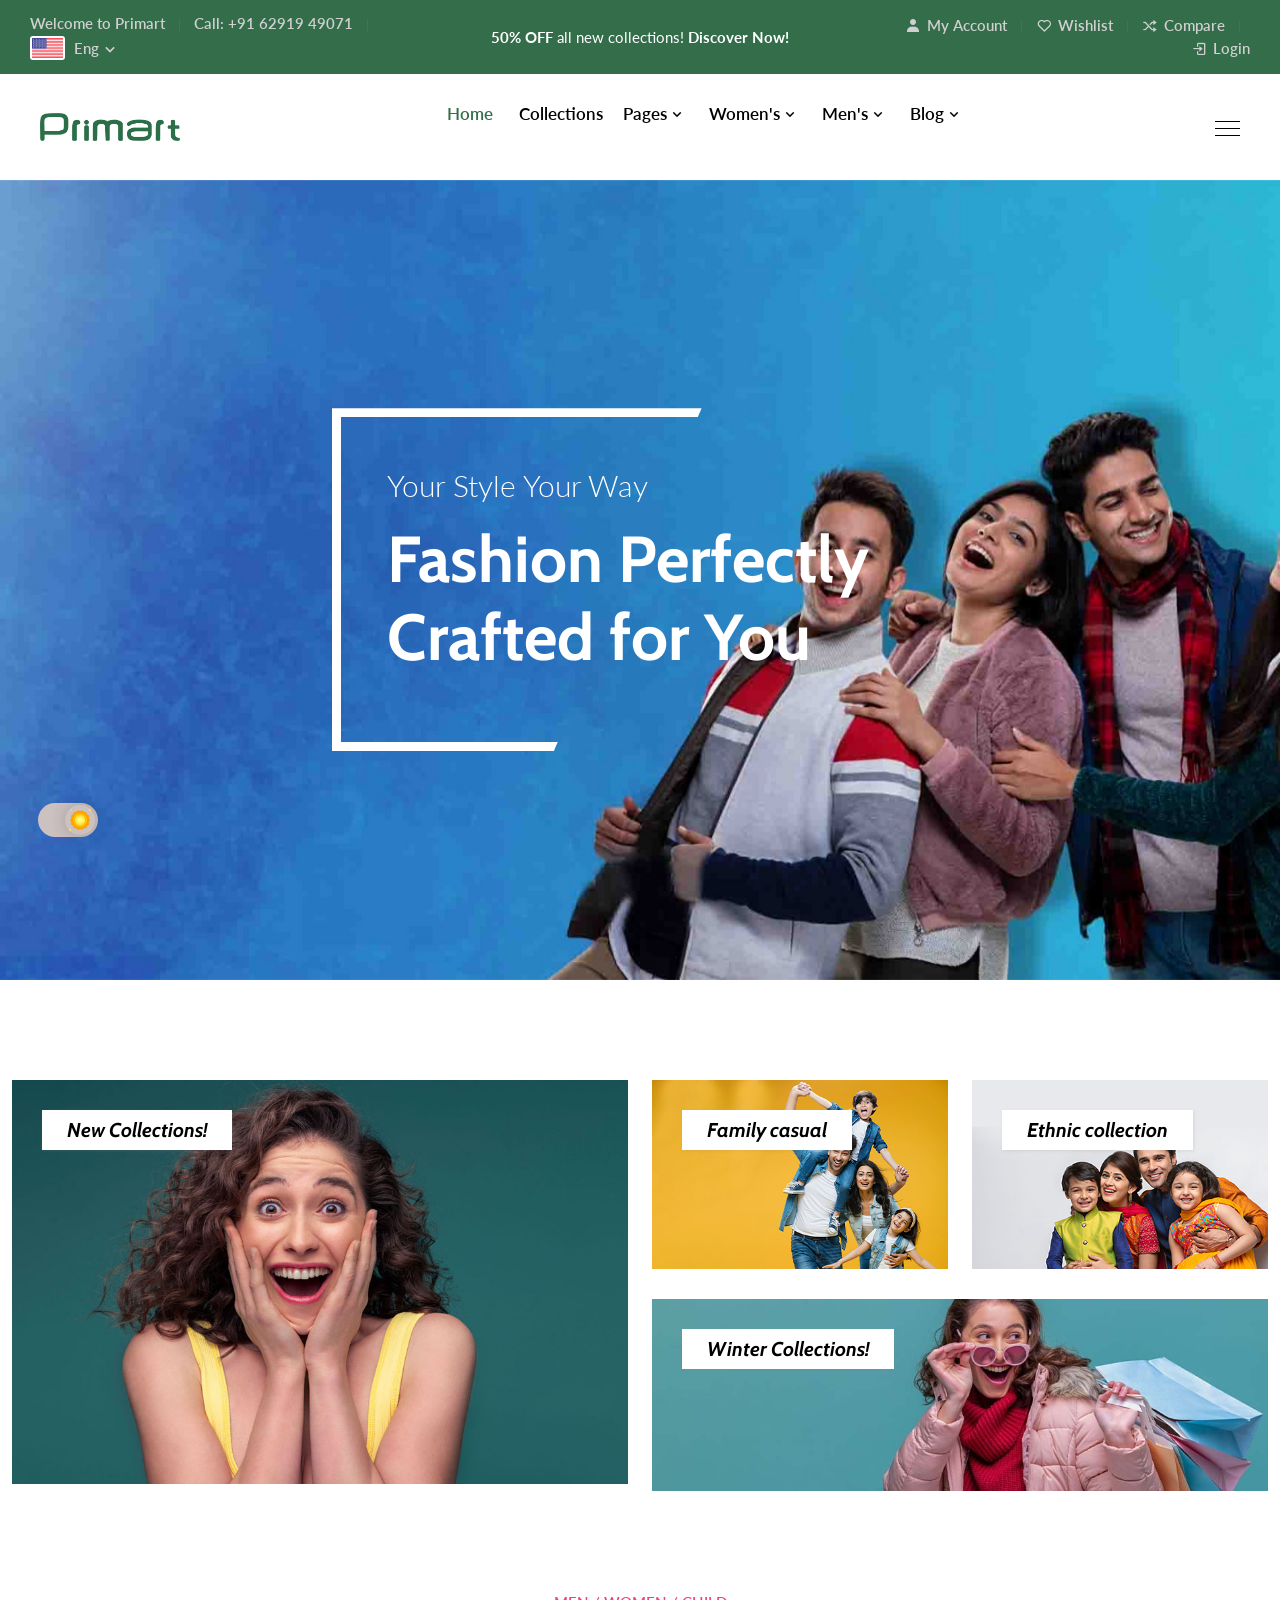
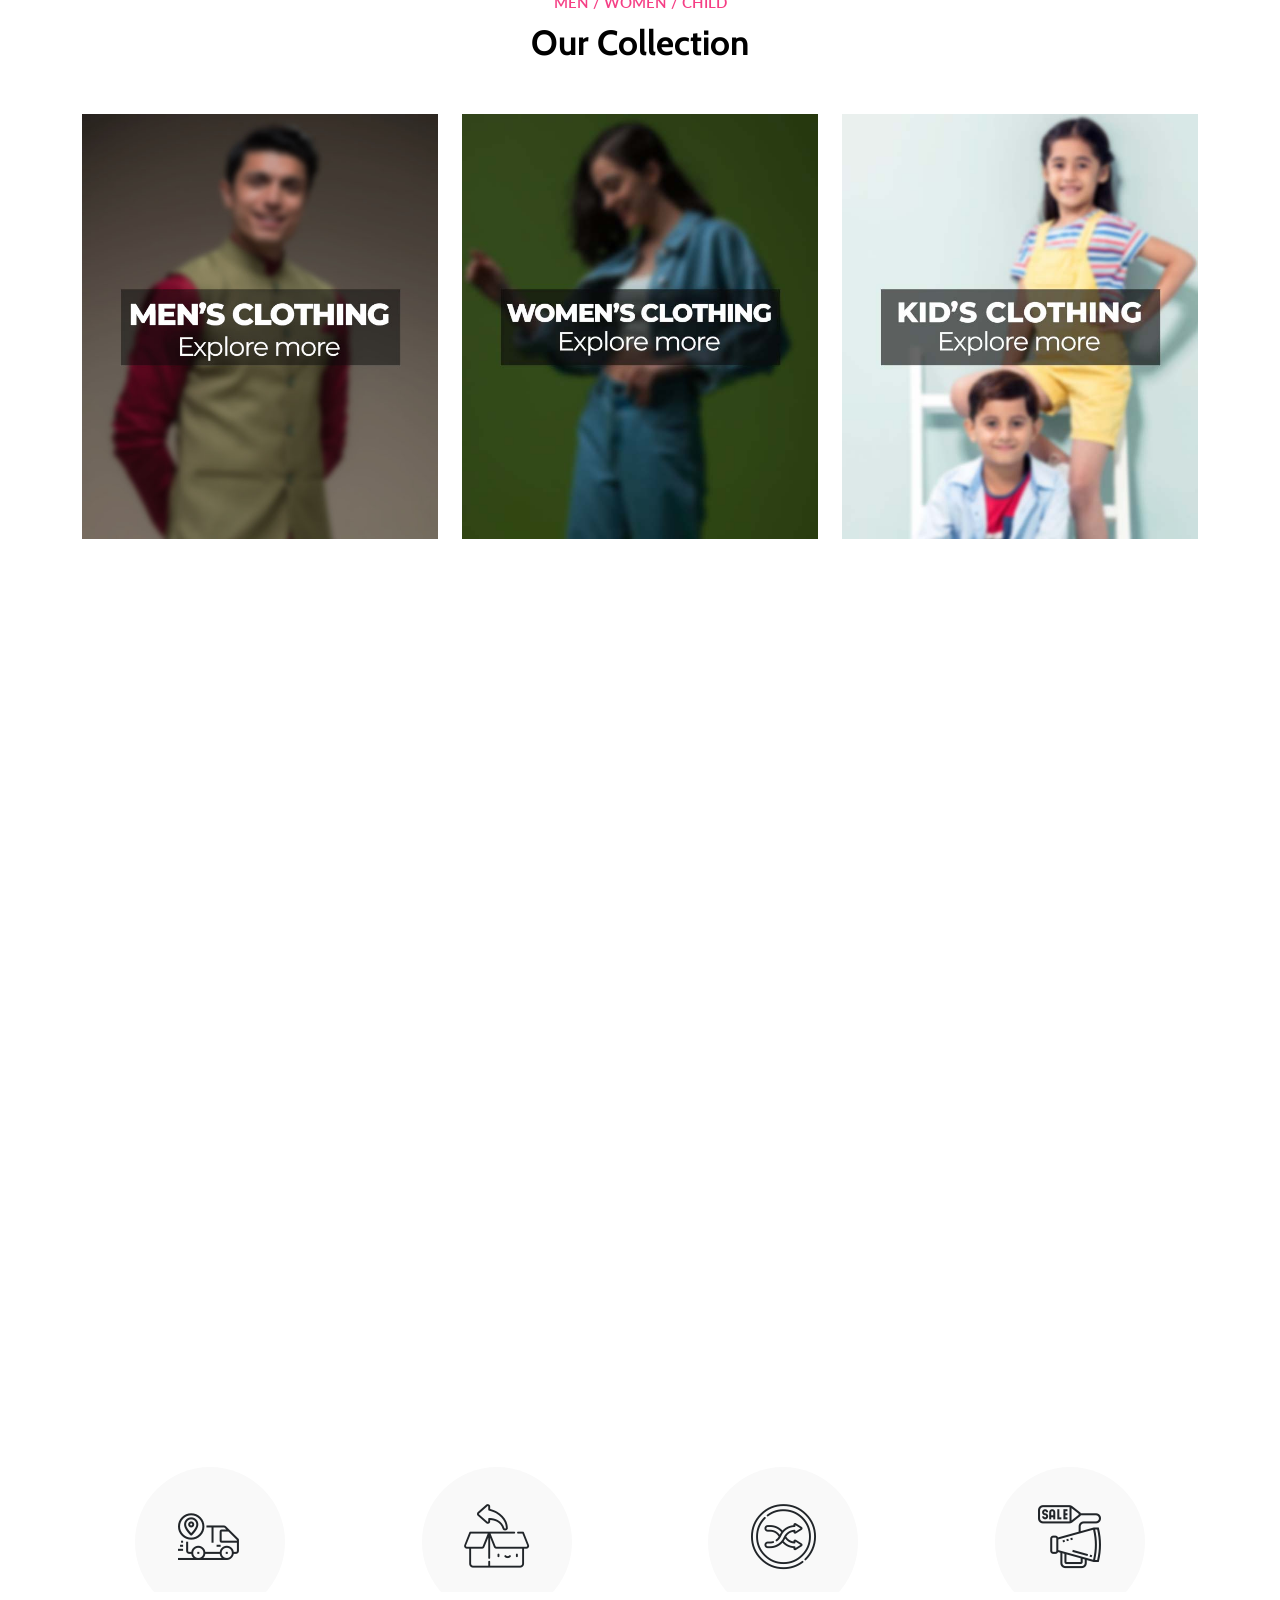
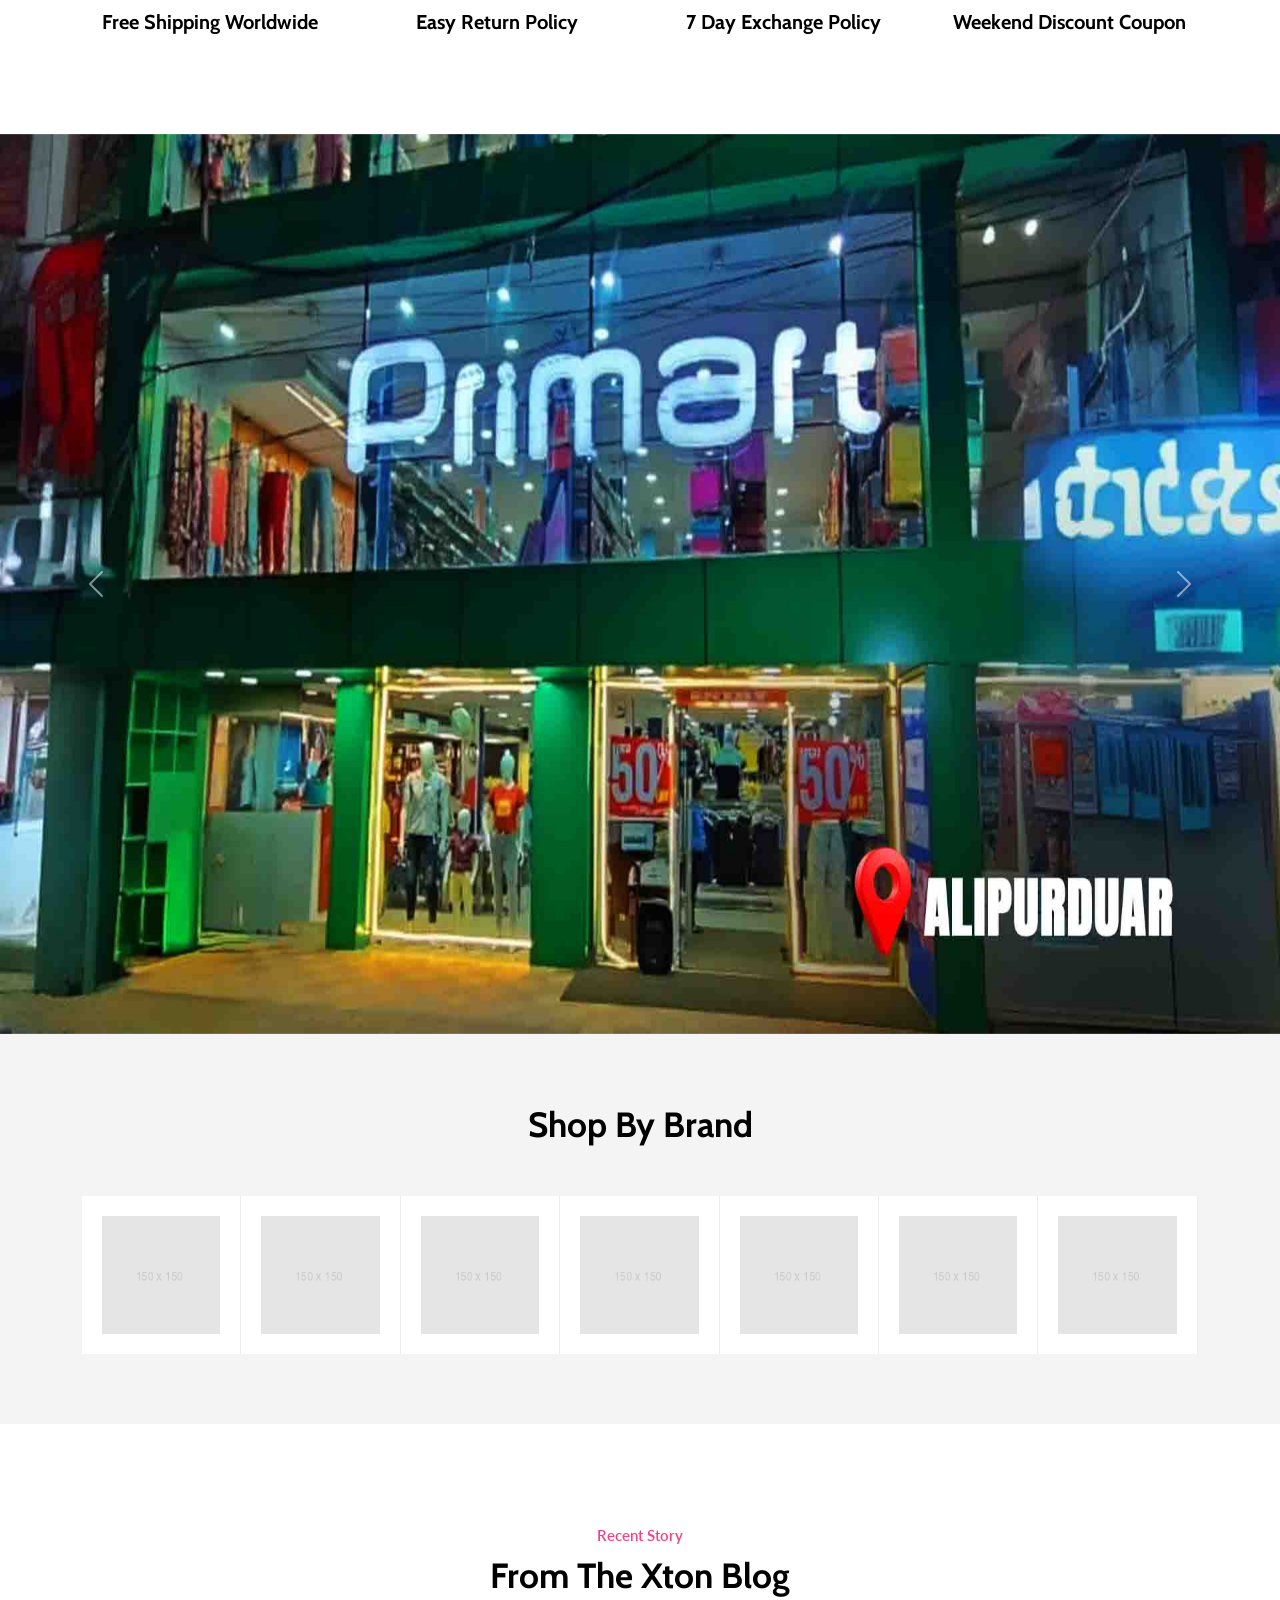
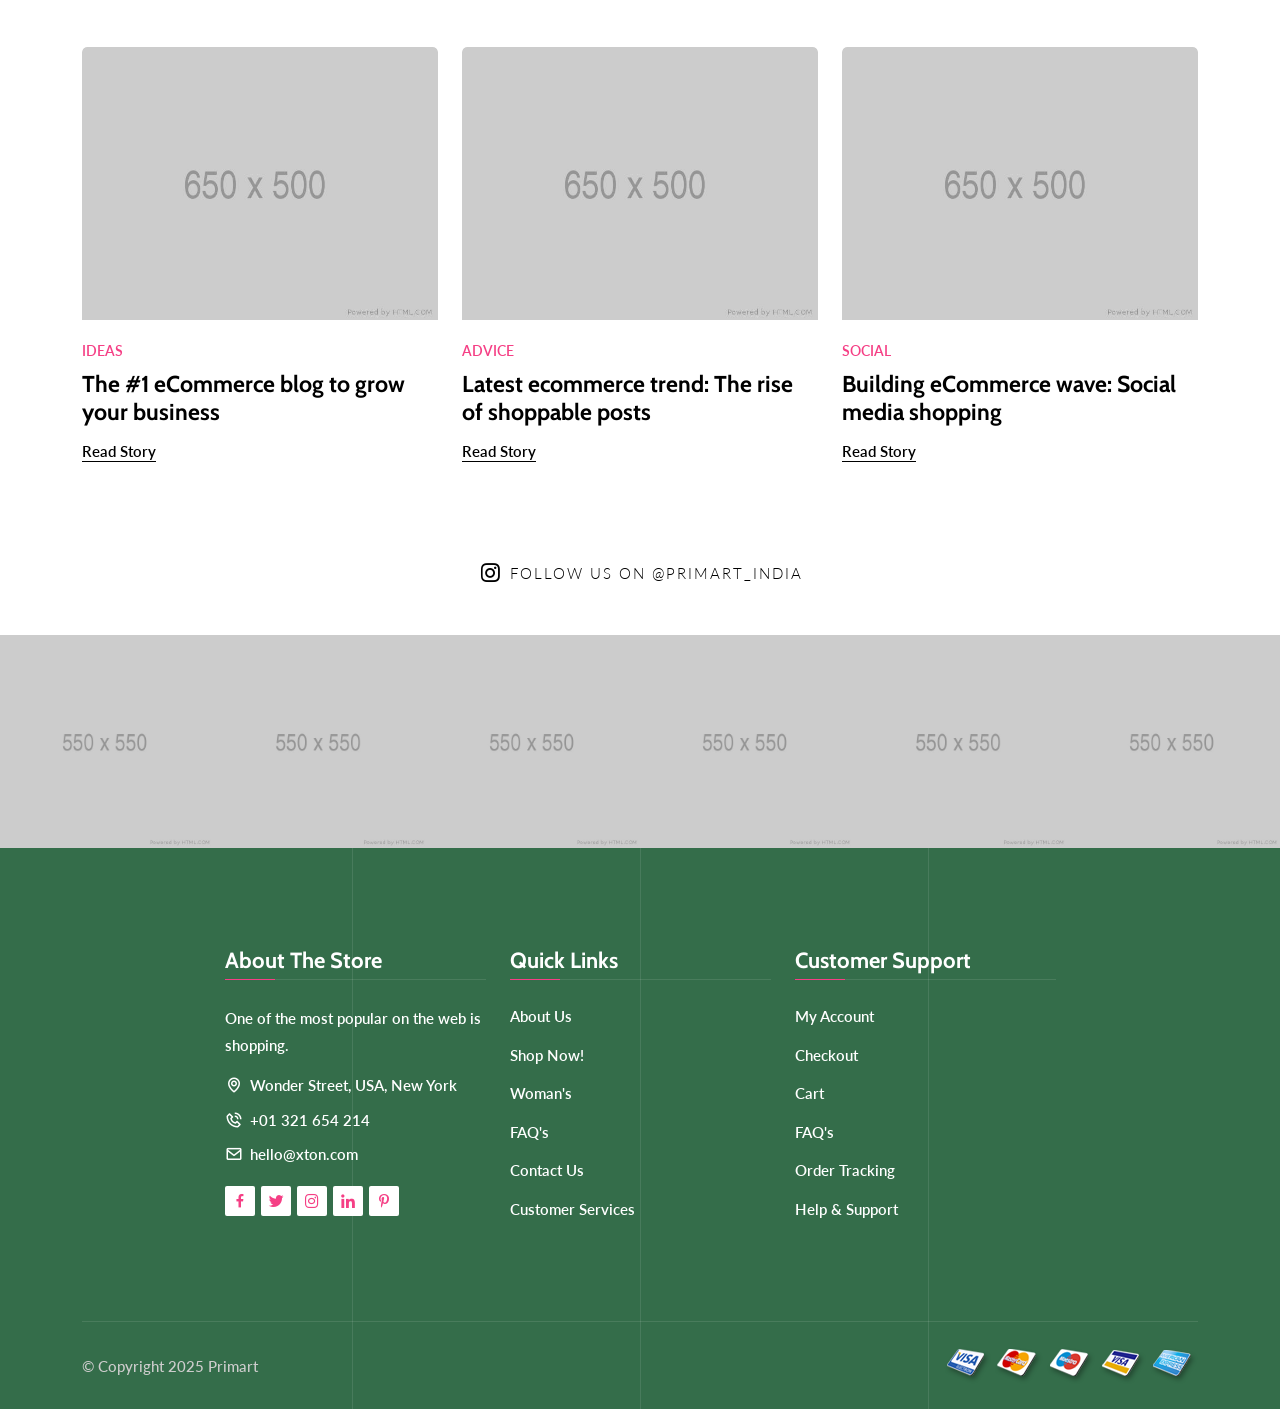
==== index.html @ 91c2f2cf "Rename index-2.html to index.html" ====
<!DOCTYPE html>
<html lang="zxx">
    <head>
        <!-- Required meta tags -->
        <meta charset="utf-8">
        <meta name="viewport" content="width=device-width, initial-scale=1, shrink-to-fit=no">

        <!-- Links of CSS files -->
        <link rel="stylesheet" href="/assets/css/bootstrap.min.css">
        <link rel="stylesheet" href="/assets/css/animate.min.css">
        <link rel="stylesheet" href="/assets/css/boxicons.min.css">
        <link rel="stylesheet" href="/assets/css/flaticon.css">
        <link rel="stylesheet" href="/assets/css/magnific-popup.min.css">
        <link rel="stylesheet" href="/assets/css/nice-select.min.css">
        <link rel="stylesheet" href="/assets/css/slick.min.css">
        <link rel="stylesheet" href="/assets/css/owl.carousel.min.css">
        <link rel="stylesheet" href="/assets/css/meanmenu.min.css">
        <link rel="stylesheet" href="/assets/css/rangeSlider.min.css">
        <link rel="stylesheet" href="/assets/css/style.css">
        <link rel="stylesheet" href="/assets/css/dark.css">
        <link rel="stylesheet" href="/assets/css/responsive.css">

        <title>Xton - eCommerce HTML Template</title>

        <link rel="icon" type="image/png" href="/assets/img/favicon.png">
    </head>
    <body>
        
        <!-- Start Top Header Area -->
        <div class="top-header">
            <div class="container-fluid">
                <div class="row align-items-center justify-content-center">
                    <div class="col-lg-4 col-md-12">
                        <ul class="header-contact-info">
                            <li>Welcome to Primart</li>
                            <li>Call: <a href="tel:++916291949071">+91 62919 49071</a></li>
                            <li>
                                <div class="dropdown language-switcher d-inline-block">
                                    <button class="dropdown-toggle" type="button" data-bs-toggle="dropdown" aria-haspopup="true" aria-expanded="false">
                                        <img src="/assets/img/us-flag.jpg" alt="image">
                                        <span>Eng <i class='bx bx-chevron-down'></i></span>
                                    </button>

                                    <div class="dropdown-menu">
                                        <a href="#" class="dropdown-item d-flex align-items-center">
                                            <img src="/assets/img/germany-flag.jpg" class="shadow-sm" alt="flag">
                                            <span>Ger</span>
                                        </a>
                                        <a href="#" class="dropdown-item d-flex align-items-center">
                                            <img src="/assets/img/france-flag.jpg" class="shadow-sm" alt="flag">
                                            <span>Fre</span>
                                        </a>
                                        <a href="#" class="dropdown-item d-flex align-items-center">
                                            <img src="/assets/img/spain-flag.jpg" class="shadow-sm" alt="flag">
                                            <span>Spa</span>
                                        </a>
                                        <a href="#" class="dropdown-item d-flex align-items-center">
                                            <img src="/assets/img/russia-flag.jpg" class="shadow-sm" alt="flag">
                                            <span>Rus</span>
                                        </a>
                                        <a href="#" class="dropdown-item d-flex align-items-center">
                                            <img src="/assets/img/italy-flag.jpg" class="shadow-sm" alt="flag">
                                            <span>Ita</span>
                                        </a>
                                    </div>
                                </div>
                            </li>
                        </ul>
                    </div>

                    <div class="col-lg-4 col-md-12">
                        <div class="top-header-discount-info">
                            <p><strong>50% OFF</strong> all new collections! <a href="#">Discover Now!</a></p>
                        </div>
                    </div>

                    <div class="col-lg-4 col-md-12">
                        <ul class="header-top-menu">
                            <li><a href="login.html"><i class='bx bxs-user'></i> My Account</a></li>
                            <li><a href="#" data-bs-toggle="modal" data-bs-target="#shoppingWishlistModal"><i class='bx bx-heart'></i> Wishlist</a></li>
                            <li><a href="compare.html"><i class='bx bx-shuffle'></i> Compare</a></li>
                            <li><a href="login.html"><i class='bx bx-log-in'></i> Login</a></li>
                        </ul>

                        <!-- <ul class="header-top-others-option">
                            <div class="option-item">
                                <div class="search-btn-box">
                                    <i class="search-btn bx bx-search-alt"></i>
                                </div>
                            </div>

                            <div class="option-item">
                                <div class="cart-btn">
                                    <a href="#" data-bs-toggle="modal" data-bs-target="#shoppingCartModal"><i class='bx bx-shopping-bag'></i><span>0</span></a>
                                </div>
                            </div>
                        </ul> -->
                    </div>
                </div>
            </div>
        </div>
        <!-- End Top Header Area -->

        <!-- Start Navbar Area -->
        <div class="navbar-area">
            <div class="xton-responsive-nav">
                <div class="container">
                    <div class="xton-responsive-menu">
                        <div class="logo">
                            <a href="index.html">
                                <img src="/assets/img/logo.png" class="main-logo" alt="logo">
                                <img src="/assets/img/logo.png" class="white-logo" alt="logo">
                            </a>
                        </div>
                    </div>
                </div>
            </div>

            <div class="xton-nav">
                <div class="container-fluid">
                    <nav class="navbar navbar-expand-md navbar-light">
                        <a class="navbar-brand" href="index.html">
                            <img src="assets/img/logo.png" class="main-logo" alt="logo">
                            <img src="assets/img/white-logo.png" class="white-logo" alt="logo">
                        </a>

                        <div class="collapse navbar-collapse mean-menu">
                            <ul class="navbar-nav">
                                <li class="nav-item"><a href="index-2.html" class="nav-link active">Home </a>
                                    
                                </li>

                                <li class="nav-item megamenu"><a href="collections.html" class="nav-link">Collections<i class='bx'></i></a>
                                    <!-- <ul class="dropdown-menu">
                                        <li class="nav-item">
                                            <div class="container">
                                                <div class="row justify-content-center">
                                                    <div class="col">
                                                        <h6 class="submenu-title">Shop Styles</h6>

                                                        <ul class="megamenu-submenu">
                                                            <li><a href="products-left-sidebar.html">Left Sidebar</a></li>

                                                            <li><a href="products-left-sidebar-with-categories.html">Left Sidebar With Categories</a></li>

                                                            <li><a href="products-right-sidebar.html">Right Sidebar</a></li>

                                                            <li><a href="products-right-sidebar-with-categories.html">Right Sidebar With Categories</a></li>

                                                            <li><a href="products-one-row.html">1 Products Per Row</a></li>

                                                            <li><a href="products-without-sidebar.html">Without Sidebar</a></li>

                                                            <li><a href="products-sidebar-fullwidth.html">With Sidebar Full Width</a></li>
                                                        </ul>
                                                    </div>

                                                    <div class="col">
                                                        <h6 class="submenu-title">Shop Styles 2</h6>

                                                        <ul class="megamenu-submenu">
                                                            <li><a href="products-left-sidebar-2.html">Left Sidebar</a></li>

                                                            <li><a href="products-left-sidebar-with-categories-2.html">Left Sidebar With Categories</a></li>

                                                            <li><a href="products-right-sidebar-2.html">Right Sidebar</a></li>

                                                            <li><a href="products-right-sidebar-with-categories-2.html">Right Sidebar With Categories</a></li>

                                                            <li><a href="products-one-row-2.html">1 Products Per Row</a></li>

                                                            <li><a href="products-without-sidebar-2.html">Without Sidebar</a></li>

                                                            <li><a href="products-sidebar-fullwidth-2.html">With Sidebar Full Width</a></li>
                                                        </ul>
                                                    </div>

                                                    <div class="col">
                                                        <h6 class="submenu-title">Shop Styles 3</h6>

                                                        <ul class="megamenu-submenu">
                                                            <li><a href="products-left-sidebar-3.html">Left Sidebar</a></li>

                                                            <li><a href="products-left-sidebar-with-categories-3.html">Left Sidebar With Categories</a></li>

                                                            <li><a href="products-right-sidebar-3.html">Right Sidebar</a></li>

                                                            <li><a href="products-right-sidebar-with-categories-3.html">Right Sidebar With Categories</a></li>

                                                            <li><a href="products-one-row-3.html">1 Products Per Row</a></li>

                                                            <li><a href="products-without-sidebar-3.html">Without Sidebar</a></li>

                                                            <li><a href="products-sidebar-fullwidth-3.html">With Sidebar Full Width</a></li>
                                                        </ul>
                                                    </div>

                                                    <div class="col">
                                                        <h6 class="submenu-title">Product Pages</h6>

                                                        <ul class="megamenu-submenu">
                                                            <li><a href="products-type-1.html">Default Style</a></li>

                                                            <li><a href="products-type-2.html">Thumbs List</a></li>

                                                            <li><a href="products-type-3.html">Grid Style</a></li>

                                                            <li><a href="products-type-4.html">Sticky Details</a></li>

                                                            <li><a href="products-type-5.html">Slider Image</a></li>

                                                            <li><a href="cart.html">Cart</a></li>

                                                            <li><a href="checkout.html">Checkout</a></li>
                                                        </ul>
                                                    </div>
                                                </div>

                                                <div class="brand-slides owl-carousel owl-theme">
                                                    <div class="brand-item">
                                                        <a href="#"><img src="assets/img/brand/img1.png" alt="image"></a>
                                                    </div>
                                
                                                    <div class="brand-item">
                                                        <a href="#"><img src="assets/img/brand/img2.png" alt="image"></a>
                                                    </div>
                                
                                                    <div class="brand-item">
                                                        <a href="#"><img src="assets/img/brand/img3.png" alt="image"></a>
                                                    </div>
                                
                                                    <div class="brand-item">
                                                        <a href="#"><img src="assets/img/brand/img4.png" alt="image"></a>
                                                    </div>
                                
                                                    <div class="brand-item">
                                                        <a href="#"><img src="assets/img/brand/img5.png" alt="image"></a>
                                                    </div>
                                
                                                    <div class="brand-item">
                                                        <a href="#"><img src="assets/img/brand/img6.png" alt="image"></a>
                                                    </div>
                                                </div>
                                            </div>
                                        </li>
                                    </ul> -->
                                </li>

                                <li class="nav-item megamenu"><a href="#" class="nav-link">Pages <i class='bx bx-chevron-down'></i></a>
                                    <ul class="dropdown-menu">
                                        <li class="nav-item">
                                            <div class="container">
                                                <div class="row justify-content-center">
                                                    <div class="col">
                                                        <h6 class="submenu-title">Pages</h6>

                                                        <ul class="megamenu-submenu">
                                                            <li><a href="about.html">About Us</a></li>

                                                            <li><a href="customer-service.html">Customer Service</a></li>

                                                            <li><a href="login.html">Login</a></li>

                                                            <li><a href="signup.html">Signup</a></li>

                                                            <li><a href="faqs.html">FAQ's</a></li>

                                                            <li><a href="error-404.html">404 Error</a></li>

                                                            <li><a href="coming-soon.html">Coming Soon</a></li>

                                                            <li><a href="track-order.html">Tracking Order</a></li>

                                                            <li><a href="contact.html">Contact Us</a></li>
                                                        </ul>
                                                    </div>

                                                    <div class="col">
                                                        <h6 class="submenu-title">Gallery</h6>

                                                        <ul class="megamenu-submenu">
                                                            <li><a href="gallery-1.html">Grid (2 in Row)</a></li>

                                                            <li><a href="gallery-2.html">Grid (3 in Row)</a></li>

                                                            <li><a href="gallery-3.html">Grid Full Width (3 in Row)</a></li>

                                                            <li><a href="gallery-4.html">Grid Full Width (4 in Row)</a></li>

                                                            <li><a href="gallery-5.html">Masonry (3 in Row)</a></li>

                                                            <li><a href="gallery-6.html">Masonry (4 in Row)</a></li>
                                                        </ul>

                                                        <h6 class="submenu-title">My Account</h6>

                                                        <ul class="megamenu-submenu">
                                                            <li><a href="login.html">Login</a></li>

                                                            <li><a href="signup.html">Signup</a></li>
                                                        </ul>
                                                    </div>

                                                    <div class="col">
                                                        <h6 class="submenu-title">Categories</h6>

                                                        <ul class="megamenu-submenu">
                                                            <li><a href="categories-1.html">Categories (2 in Row)</a></li>

                                                            <li><a href="categories-2.html">Categories Fullwidth</a></li>

                                                            <li><a href="categories-3.html">Categories (1 in Row)</a></li>

                                                            <li><a href="categories-4.html">Categories Full Width (3 in Row)</a></li>
                                                        </ul>

                                                        <h6 class="submenu-title">Lookbook</h6>

                                                        <ul class="megamenu-submenu">
                                                            <li><a href="lookbook-1.html">Grid (3 in Row)</a></li>

                                                            <li><a href="lookbook-2.html">Grid Full Width (4 in Row)</a></li>

                                                            <li><a href="lookbook-3.html">Masonry (3 in Row)</a></li>
                                                        </ul>
                                                    </div>

                                                    <div class="col">
                                                        <h6 class="submenu-title">Shop</h6>

                                                        <ul class="megamenu-submenu">
                                                            <li><a href="cart.html">Cart</a></li>

                                                            <li><a href="checkout.html">Cehckout</a></li>

                                                            <li><a href="compare.html">Compare</a></li>

                                                            <li><a href="login.html">My Account</a></li>

                                                            <li><a href="sizing-guide.html">Sizing Guide</a></li>

                                                            <li><a href="track-order.html">Tracking Order</a></li>

                                                            <li><a href="customer-service.html">Customer Service</a></li>

                                                            <li><a href="contact.html">Contact Us</a></li>
                                                        </ul>
                                                    </div>
                                                </div>
                                            </div>
                                        </li>
                                    </ul>
                                </li>

                                <li class="nav-item megamenu"><a href="#" class="nav-link">Women's <i class='bx bx-chevron-down'></i></a>
                                    <ul class="dropdown-menu">
                                        <li class="nav-item">
                                            <div class="container">
                                                <div class="row justify-content-center">
                                                    <div class="col">
                                                        <h6 class="submenu-title">Shop Styles</h6>

                                                        <ul class="megamenu-submenu">
                                                            <li><a href="products-left-sidebar.html">Left Sidebar</a></li>

                                                            <li><a href="products-left-sidebar-with-categories.html">Left Sidebar With Categories</a></li>

                                                            <li><a href="products-right-sidebar.html">Right Sidebar</a></li>

                                                            <li><a href="products-right-sidebar-with-categories.html">Right Sidebar With Categories</a></li>

                                                            <li><a href="products-one-row.html">1 Products Per Row</a></li>

                                                            <li><a href="products-without-sidebar.html">Without Sidebar</a></li>

                                                            <li><a href="products-sidebar-fullwidth.html">With Sidebar Full Width</a></li>
                                                        </ul>
                                                    </div>

                                                    <div class="col">
                                                        <h6 class="submenu-title">Shop Styles 2</h6>

                                                        <ul class="megamenu-submenu">
                                                            <li><a href="products-left-sidebar-2.html">Left Sidebar</a></li>

                                                            <li><a href="products-left-sidebar-with-categories-2.html">Left Sidebar With Categories</a></li>

                                                            <li><a href="products-right-sidebar-2.html">Right Sidebar</a></li>

                                                            <li><a href="products-right-sidebar-with-categories-2.html">Right Sidebar With Categories</a></li>

                                                            <li><a href="products-one-row-2.html">1 Products Per Row</a></li>

                                                            <li><a href="products-without-sidebar-2.html">Without Sidebar</a></li>

                                                            <li><a href="products-sidebar-fullwidth-2.html">With Sidebar Full Width</a></li>
                                                        </ul>
                                                    </div>

                                                    <div class="col">
                                                        <h6 class="submenu-title">Shop Styles 3</h6>

                                                        <ul class="megamenu-submenu">
                                                            <li><a href="products-left-sidebar-3.html">Left Sidebar</a></li>

                                                            <li><a href="products-left-sidebar-with-categories-3.html">Left Sidebar With Categories</a></li>

                                                            <li><a href="products-right-sidebar-3.html">Right Sidebar</a></li>

                                                            <li><a href="products-right-sidebar-with-categories-3.html">Right Sidebar With Categories</a></li>

                                                            <li><a href="products-one-row-3.html">1 Products Per Row</a></li>

                                                            <li><a href="products-without-sidebar-3.html">Without Sidebar</a></li>

                                                            <li><a href="products-sidebar-fullwidth-3.html">With Sidebar Full Width</a></li>
                                                        </ul>
                                                    </div>

                                                    <div class="col">
                                                        <ul class="megamenu-submenu">
                                                            <li>
                                                                <div class="aside-trending-products">
                                                                    <img src="assets/img/categories/img1.jpg" alt="image">

                                                                    <div class="category">
                                                                        <h4>Top Trending</h4>
                                                                    </div>

                                                                   <a href="products-right-sidebar.html" class="link-btn"></a>
                                                                </div>

                                                                <div class="aside-trending-products">
                                                                    <img src="assets/img/categories/img2.jpg" alt="image">

                                                                    <div class="category">
                                                                        <h4>Popular Products</h4>
                                                                    </div>

                                                                   <a href="products-right-sidebar.html" class="link-btn"></a>
                                                                </div>
                                                            </li>
                                                        </ul>
                                                    </div>
                                                </div>
                                            </div>
                                        </li>
                                    </ul>
                                </li>

                                <li class="nav-item megamenu"><a href="#" class="nav-link">Men's <i class='bx bx-chevron-down'></i></a>
                                    <ul class="dropdown-menu">
                                        <li class="nav-item">
                                            <div class="container">
                                                <div class="row justify-content-center">
                                                    <div class="col">
                                                        <h6 class="submenu-title">Shop Styles</h6>

                                                        <ul class="megamenu-submenu">
                                                            <li><a href="products-left-sidebar.html">Left Sidebar</a></li>

                                                            <li><a href="products-left-sidebar-with-categories.html">Left Sidebar With Categories</a></li>

                                                            <li><a href="products-right-sidebar.html">Right Sidebar</a></li>

                                                            <li><a href="products-right-sidebar-with-categories.html">Right Sidebar With Categories</a></li>

                                                            <li><a href="products-one-row.html">1 Products Per Row</a></li>

                                                            <li><a href="products-without-sidebar.html">Without Sidebar</a></li>

                                                            <li><a href="products-sidebar-fullwidth.html">With Sidebar Full Width</a></li>
                                                        </ul>
                                                    </div>

                                                    <div class="col">
                                                        <h6 class="submenu-title">Shop Styles 2</h6>

                                                        <ul class="megamenu-submenu">
                                                            <li><a href="products-left-sidebar-2.html">Left Sidebar</a></li>

                                                            <li><a href="products-left-sidebar-with-categories-2.html">Left Sidebar With Categories</a></li>

                                                            <li><a href="products-right-sidebar-2.html">Right Sidebar</a></li>

                                                            <li><a href="products-right-sidebar-with-categories-2.html">Right Sidebar With Categories</a></li>

                                                            <li><a href="products-one-row-2.html">1 Products Per Row</a></li>

                                                            <li><a href="products-without-sidebar-2.html">Without Sidebar</a></li>

                                                            <li><a href="products-sidebar-fullwidth-2.html">With Sidebar Full Width</a></li>
                                                        </ul>
                                                    </div>

                                                    <div class="col">
                                                        <h6 class="submenu-title">Shop Styles 3</h6>

                                                        <ul class="megamenu-submenu">
                                                            <li><a href="products-left-sidebar-3.html">Left Sidebar</a></li>

                                                            <li><a href="products-left-sidebar-with-categories-3.html">Left Sidebar With Categories</a></li>

                                                            <li><a href="products-right-sidebar-3.html">Right Sidebar</a></li>

                                                            <li><a href="products-right-sidebar-with-categories-3.html">Right Sidebar With Categories</a></li>

                                                            <li><a href="products-one-row-3.html">1 Products Per Row</a></li>

                                                            <li><a href="products-without-sidebar-3.html">Without Sidebar</a></li>

                                                            <li><a href="products-sidebar-fullwidth-3.html">With Sidebar Full Width</a></li>
                                                        </ul>
                                                    </div>

                                                    <div class="col">
                                                        <ul class="megamenu-submenu">
                                                            <li>
                                                                <div class="aside-trending-products">
                                                                    <img src="assets/img/categories/img2.jpg" alt="image">

                                                                    <div class="category">
                                                                        <h4>Popular Products</h4>
                                                                    </div>

                                                                   <a href="products-right-sidebar.html" class="link-btn"></a>
                                                                </div>
                                                                
                                                                <div class="aside-trending-products">
                                                                    <img src="assets/img/categories/img1.jpg" alt="image">

                                                                    <div class="category">
                                                                        <h4>Top Trending</h4>
                                                                    </div>

                                                                   <a href="products-right-sidebar.html" class="link-btn"></a>
                                                                </div>
                                                            </li>
                                                        </ul>
                                                    </div>
                                                </div>
                                            </div>
                                        </li>
                                    </ul>
                                </li>

                                <li class="nav-item"><a href="#" class="nav-link">Blog <i class='bx bx-chevron-down'></i></a>
                                    <ul class="dropdown-menu">
                                        <li class="nav-item"><a href="blog-1.html" class="nav-link">Grid (2 in Row)</a></li>

                                        <li class="nav-item"><a href="blog-2.html" class="nav-link">Grid (3 in Row)</a></li>

                                        <li class="nav-item"><a href="blog-3.html" class="nav-link">Grid (4 in Row)</a></li>

                                        <li class="nav-item"><a href="blog-4.html" class="nav-link">Grid (Full Width)</a></li>

                                        <li class="nav-item"><a href="blog-5.html" class="nav-link">Right Sidebar</a></li>

                                        <li class="nav-item"><a href="blog-6.html" class="nav-link">Masonry (3 in Row)</a></li>

                                        <li class="nav-item"><a href="#" class="nav-link">Single Post <i class='bx bx-chevron-right'></i></a>
                                            <ul class="dropdown-menu">
                                                <li class="nav-item"><a href="single-blog-1.html" class="nav-link">Default</a></li>
        
                                                <li class="nav-item"><a href="single-blog-2.html" class="nav-link">With Video</a></li>
        
                                                <li class="nav-item"><a href="single-blog-3.html" class="nav-link">With Image Slider</a></li>
                                            </ul>
                                        </li>
                                    </ul>
                                </li>
                            </ul>

                            <div class="others-option">
                                <!-- <div class="option-item">
                                    <div class="search-btn-box">
                                        <i class="search-btn bx bx-search-alt"></i>
                                    </div>
                                </div>

                                <div class="option-item">
                                    <div class="cart-btn">
                                        <a href="#" data-bs-toggle="modal" data-bs-target="#shoppingCartModal"><i class='bx bx-shopping-bag'></i><span>0</span></a>
                                    </div>
                                </div> -->

                                <div class="option-item">
                                    <div class="burger-menu" data-bs-toggle="modal" data-bs-target="#sidebarModal">
                                        <span class="top-bar"></span>
                                        <span class="middle-bar"></span>
                                        <span class="bottom-bar"></span>
                                    </div>
                                </div>
                            </div>
                        </div>
                    </nav>
                </div>
            </div>
        </div>
        <!-- End Navbar Area -->

        <!-- Start Sticky Navbar Area -->
        <div class="navbar-area header-sticky">
            <div class="xton-nav">
                <div class="container-fluid">
                    <nav class="navbar navbar-expand-md navbar-light">
                        <a class="navbar-brand" href="index-2.html">
                            <img src="assets/img/logo.png" alt="logo">
                        </a>

                        <div class="collapse navbar-collapse mean-menu">
                            <ul class="navbar-nav">
                                <li class="nav-item"><a href="index-2.html" class="nav-link active">Home <i class='bx bx-chevron-down'></i></a>
                                </li>
                                <li class="nav-item megamenu"><a href="#" class="nav-link">Shop <i class='bx bx-chevron-down'></i></a>
                                    <ul class="dropdown-menu">
                                        <li class="nav-item">
                                            <div class="container">
                                                <div class="row justify-content-center">
                                                    <div class="col">
                                                        <h6 class="submenu-title">Shop Styles</h6>

                                                        <ul class="megamenu-submenu">
                                                            <li><a href="products-left-sidebar.html">Left Sidebar</a></li>

                                                            <li><a href="products-left-sidebar-with-categories.html">Left Sidebar With Categories</a></li>

                                                            <li><a href="products-right-sidebar.html">Right Sidebar</a></li>

                                                            <li><a href="products-right-sidebar-with-categories.html">Right Sidebar With Categories</a></li>

                                                            <li><a href="products-one-row.html">1 Products Per Row</a></li>

                                                            <li><a href="products-without-sidebar.html">Without Sidebar</a></li>

                                                            <li><a href="products-sidebar-fullwidth.html">With Sidebar Full Width</a></li>
                                                        </ul>
                                                    </div>

                                                    <div class="col">
                                                        <h6 class="submenu-title">Shop Styles 2</h6>

                                                        <ul class="megamenu-submenu">
                                                            <li><a href="products-left-sidebar-2.html">Left Sidebar</a></li>

                                                            <li><a href="products-left-sidebar-with-categories-2.html">Left Sidebar With Categories</a></li>

                                                            <li><a href="products-right-sidebar-2.html">Right Sidebar</a></li>

                                                            <li><a href="products-right-sidebar-with-categories-2.html">Right Sidebar With Categories</a></li>

                                                            <li><a href="products-one-row-2.html">1 Products Per Row</a></li>

                                                            <li><a href="products-without-sidebar-2.html">Without Sidebar</a></li>

                                                            <li><a href="products-sidebar-fullwidth-2.html">With Sidebar Full Width</a></li>
                                                        </ul>
                                                    </div>

                                                    <div class="col">
                                                        <h6 class="submenu-title">Shop Styles 3</h6>

                                                        <ul class="megamenu-submenu">
                                                            <li><a href="products-left-sidebar-3.html">Left Sidebar</a></li>

                                                            <li><a href="products-left-sidebar-with-categories-3.html">Left Sidebar With Categories</a></li>

                                                            <li><a href="products-right-sidebar-3.html">Right Sidebar</a></li>

                                                            <li><a href="products-right-sidebar-with-categories-3.html">Right Sidebar With Categories</a></li>

                                                            <li><a href="products-one-row-3.html">1 Products Per Row</a></li>

                                                            <li><a href="products-without-sidebar-3.html">Without Sidebar</a></li>

                                                            <li><a href="products-sidebar-fullwidth-3.html">With Sidebar Full Width</a></li>
                                                        </ul>
                                                    </div>

                                                    <div class="col">
                                                        <h6 class="submenu-title">Product Pages</h6>

                                                        <ul class="megamenu-submenu">
                                                            <li><a href="products-type-1.html">Default Style</a></li>

                                                            <li><a href="products-type-2.html">Thumbs List</a></li>

                                                            <li><a href="products-type-3.html">Grid Style</a></li>

                                                            <li><a href="products-type-4.html">Sticky Details</a></li>

                                                            <li><a href="products-type-5.html">Slider Image</a></li>

                                                            <li><a href="cart.html">Cart</a></li>

                                                            <li><a href="checkout.html">Checkout</a></li>
                                                        </ul>
                                                    </div>
                                                </div>

                                                <div class="brand-slides owl-carousel owl-theme">
                                                    <div class="brand-item">
                                                        <a href="#"><img src="assets/img/brand/img1.png" alt="image"></a>
                                                    </div>
                                
                                                    <div class="brand-item">
                                                        <a href="#"><img src="assets/img/brand/img2.png" alt="image"></a>
                                                    </div>
                                
                                                    <div class="brand-item">
                                                        <a href="#"><img src="assets/img/brand/img3.png" alt="image"></a>
                                                    </div>
                                
                                                    <div class="brand-item">
                                                        <a href="#"><img src="assets/img/brand/img4.png" alt="image"></a>
                                                    </div>
                                
                                                    <div class="brand-item">
                                                        <a href="#"><img src="assets/img/brand/img5.png" alt="image"></a>
                                                    </div>
                                
                                                    <div class="brand-item">
                                                        <a href="#"><img src="assets/img/brand/img6.png" alt="image"></a>
                                                    </div>
                                                </div>
                                            </div>
                                        </li>
                                    </ul>
                                </li>

                                <li class="nav-item megamenu"><a href="#" class="nav-link">Pages <i class='bx bx-chevron-down'></i></a>
                                    <ul class="dropdown-menu">
                                        <li class="nav-item">
                                            <div class="container">
                                                <div class="row justify-content-center">
                                                    <div class="col">
                                                        <h6 class="submenu-title">Pages</h6>

                                                        <ul class="megamenu-submenu">
                                                            <li><a href="about.html">About Us</a></li>

                                                            <li><a href="customer-service.html">Customer Service</a></li>

                                                            <li><a href="login.html">Login</a></li>

                                                            <li><a href="signup.html">Signup</a></li>

                                                            <li><a href="faqs.html">FAQ's</a></li>

                                                            <li><a href="error-404.html">404 Error</a></li>

                                                            <li><a href="coming-soon.html">Coming Soon</a></li>

                                                            <li><a href="track-order.html">Tracking Order</a></li>

                                                            <li><a href="contact.html">Contact Us</a></li>
                                                        </ul>
                                                    </div>

                                                    <div class="col">
                                                        <h6 class="submenu-title">Gallery</h6>

                                                        <ul class="megamenu-submenu">
                                                            <li><a href="gallery-1.html">Grid (2 in Row)</a></li>

                                                            <li><a href="gallery-2.html">Grid (3 in Row)</a></li>

                                                            <li><a href="gallery-3.html">Grid Full Width (3 in Row)</a></li>

                                                            <li><a href="gallery-4.html">Grid Full Width (4 in Row)</a></li>

                                                            <li><a href="gallery-5.html">Masonry (3 in Row)</a></li>

                                                            <li><a href="gallery-6.html">Masonry (4 in Row)</a></li>
                                                        </ul>

                                                        <h6 class="submenu-title">My Account</h6>

                                                        <ul class="megamenu-submenu">
                                                            <li><a href="login.html">Login</a></li>

                                                            <li><a href="signup.html">Signup</a></li>
                                                        </ul>
                                                    </div>

                                                    <div class="col">
                                                        <h6 class="submenu-title">Categories</h6>

                                                        <ul class="megamenu-submenu">
                                                            <li><a href="categories-1.html">Categories (2 in Row)</a></li>

                                                            <li><a href="categories-2.html">Categories Fullwidth</a></li>

                                                            <li><a href="categories-3.html">Categories (1 in Row)</a></li>

                                                            <li><a href="categories-4.html">Categories Full Width (3 in Row)</a></li>
                                                        </ul>

                                                        <h6 class="submenu-title">Lookbook</h6>

                                                        <ul class="megamenu-submenu">
                                                            <li><a href="lookbook-1.html">Grid (3 in Row)</a></li>

                                                            <li><a href="lookbook-2.html">Grid Full Width (4 in Row)</a></li>

                                                            <li><a href="lookbook-3.html">Masonry (3 in Row)</a></li>
                                                        </ul>
                                                    </div>

                                                    <div class="col">
                                                        <h6 class="submenu-title">Shop</h6>

                                                        <ul class="megamenu-submenu">
                                                            <li><a href="cart.html">Cart</a></li>

                                                            <li><a href="checkout.html">Cehckout</a></li>

                                                            <li><a href="compare.html">Compare</a></li>

                                                            <li><a href="login.html">My Account</a></li>

                                                            <li><a href="sizing-guide.html">Sizing Guide</a></li>

                                                            <li><a href="track-order.html">Tracking Order</a></li>

                                                            <li><a href="customer-service.html">Customer Service</a></li>

                                                            <li><a href="contact.html">Contact Us</a></li>
                                                        </ul>
                                                    </div>
                                                </div>
                                            </div>
                                        </li>
                                    </ul>
                                </li>

                                <li class="nav-item megamenu"><a href="#" class="nav-link">Women's <i class='bx bx-chevron-down'></i></a>
                                    <ul class="dropdown-menu">
                                        <li class="nav-item">
                                            <div class="container">
                                                <div class="row justify-content-center">
                                                    <div class="col">
                                                        <h6 class="submenu-title">Shop Styles</h6>

                                                        <ul class="megamenu-submenu">
                                                            <li><a href="products-left-sidebar.html">Left Sidebar</a></li>

                                                            <li><a href="products-left-sidebar-with-categories.html">Left Sidebar With Categories</a></li>

                                                            <li><a href="products-right-sidebar.html">Right Sidebar</a></li>

                                                            <li><a href="products-right-sidebar-with-categories.html">Right Sidebar With Categories</a></li>

                                                            <li><a href="products-one-row.html">1 Products Per Row</a></li>

                                                            <li><a href="products-without-sidebar.html">Without Sidebar</a></li>

                                                            <li><a href="products-sidebar-fullwidth.html">With Sidebar Full Width</a></li>
                                                        </ul>
                                                    </div>

                                                    <div class="col">
                                                        <h6 class="submenu-title">Shop Styles 2</h6>

                                                        <ul class="megamenu-submenu">
                                                            <li><a href="products-left-sidebar-2.html">Left Sidebar</a></li>

                                                            <li><a href="products-left-sidebar-with-categories-2.html">Left Sidebar With Categories</a></li>

                                                            <li><a href="products-right-sidebar-2.html">Right Sidebar</a></li>

                                                            <li><a href="products-right-sidebar-with-categories-2.html">Right Sidebar With Categories</a></li>

                                                            <li><a href="products-one-row-2.html">1 Products Per Row</a></li>

                                                            <li><a href="products-without-sidebar-2.html">Without Sidebar</a></li>

                                                            <li><a href="products-sidebar-fullwidth-2.html">With Sidebar Full Width</a></li>
                                                        </ul>
                                                    </div>

                                                    <div class="col">
                                                        <h6 class="submenu-title">Shop Styles 3</h6>

                                                        <ul class="megamenu-submenu">
                                                            <li><a href="products-left-sidebar-3.html">Left Sidebar</a></li>

                                                            <li><a href="products-left-sidebar-with-categories-3.html">Left Sidebar With Categories</a></li>

                                                            <li><a href="products-right-sidebar-3.html">Right Sidebar</a></li>

                                                            <li><a href="products-right-sidebar-with-categories-3.html">Right Sidebar With Categories</a></li>

                                                            <li><a href="products-one-row-3.html">1 Products Per Row</a></li>

                                                            <li><a href="products-without-sidebar-3.html">Without Sidebar</a></li>

                                                            <li><a href="products-sidebar-fullwidth-3.html">With Sidebar Full Width</a></li>
                                                        </ul>
                                                    </div>

                                                    <div class="col">
                                                        <ul class="megamenu-submenu">
                                                            <li>
                                                                <div class="aside-trending-products">
                                                                    <img src="assets/img/categories/img1.jpg" alt="image">

                                                                    <div class="category">
                                                                        <h4>Top Trending</h4>
                                                                    </div>

                                                                   <a href="products-right-sidebar.html" class="link-btn"></a>
                                                                </div>

                                                                <div class="aside-trending-products">
                                                                    <img src="assets/img/categories/img2.jpg" alt="image">

                                                                    <div class="category">
                                                                        <h4>Popular Products</h4>
                                                                    </div>

                                                                   <a href="products-right-sidebar.html" class="link-btn"></a>
                                                                </div>
                                                            </li>
                                                        </ul>
                                                    </div>
                                                </div>
                                            </div>
                                        </li>
                                    </ul>
                                </li>

                                <li class="nav-item megamenu"><a href="#" class="nav-link">Men's <i class='bx bx-chevron-down'></i></a>
                                    <ul class="dropdown-menu">
                                        <li class="nav-item">
                                            <div class="container">
                                                <div class="row justify-content-center">
                                                    <div class="col">
                                                        <h6 class="submenu-title">Shop Styles</h6>

                                                        <ul class="megamenu-submenu">
                                                            <li><a href="products-left-sidebar.html">Left Sidebar</a></li>

                                                            <li><a href="products-left-sidebar-with-categories.html">Left Sidebar With Categories</a></li>

                                                            <li><a href="products-right-sidebar.html">Right Sidebar</a></li>

                                                            <li><a href="products-right-sidebar-with-categories.html">Right Sidebar With Categories</a></li>

                                                            <li><a href="products-one-row.html">1 Products Per Row</a></li>

                                                            <li><a href="products-without-sidebar.html">Without Sidebar</a></li>

                                                            <li><a href="products-sidebar-fullwidth.html">With Sidebar Full Width</a></li>
                                                        </ul>
                                                    </div>

                                                    <div class="col">
                                                        <h6 class="submenu-title">Shop Styles 2</h6>

                                                        <ul class="megamenu-submenu">
                                                            <li><a href="products-left-sidebar-2.html">Left Sidebar</a></li>

                                                            <li><a href="products-left-sidebar-with-categories-2.html">Left Sidebar With Categories</a></li>

                                                            <li><a href="products-right-sidebar-2.html">Right Sidebar</a></li>

                                                            <li><a href="products-right-sidebar-with-categories-2.html">Right Sidebar With Categories</a></li>

                                                            <li><a href="products-one-row-2.html">1 Products Per Row</a></li>

                                                            <li><a href="products-without-sidebar-2.html">Without Sidebar</a></li>

                                                            <li><a href="products-sidebar-fullwidth-2.html">With Sidebar Full Width</a></li>
                                                        </ul>
                                                    </div>

                                                    <div class="col">
                                                        <h6 class="submenu-title">Shop Styles 3</h6>

                                                        <ul class="megamenu-submenu">
                                                            <li><a href="products-left-sidebar-3.html">Left Sidebar</a></li>

                                                            <li><a href="products-left-sidebar-with-categories-3.html">Left Sidebar With Categories</a></li>

                                                            <li><a href="products-right-sidebar-3.html">Right Sidebar</a></li>

                                                            <li><a href="products-right-sidebar-with-categories-3.html">Right Sidebar With Categories</a></li>

                                                            <li><a href="products-one-row-3.html">1 Products Per Row</a></li>

                                                            <li><a href="products-without-sidebar-3.html">Without Sidebar</a></li>

                                                            <li><a href="products-sidebar-fullwidth-3.html">With Sidebar Full Width</a></li>
                                                        </ul>
                                                    </div>

                                                    <div class="col">
                                                        <ul class="megamenu-submenu">
                                                            <li>
                                                                <div class="aside-trending-products">
                                                                    <img src="assets/img/categories/img2.jpg" alt="image">

                                                                    <div class="category">
                                                                        <h4>Popular Products</h4>
                                                                    </div>

                                                                   <a href="products-right-sidebar.html" class="link-btn"></a>
                                                                </div>
                                                                
                                                                <div class="aside-trending-products">
                                                                    <img src="assets/img/categories/img1.jpg" alt="image">

                                                                    <div class="category">
                                                                        <h4>Top Trending</h4>
                                                                    </div>

                                                                   <a href="products-right-sidebar.html" class="link-btn"></a>
                                                                </div>
                                                            </li>
                                                        </ul>
                                                    </div>
                                                </div>
                                            </div>
                                        </li>
                                    </ul>
                                </li>

                                <li class="nav-item"><a href="#" class="nav-link">Blog <i class='bx bx-chevron-down'></i></a>
                                    <ul class="dropdown-menu">
                                        <li class="nav-item"><a href="blog-1.html" class="nav-link">Grid (2 in Row)</a></li>

                                        <li class="nav-item"><a href="blog-2.html" class="nav-link">Grid (3 in Row)</a></li>

                                        <li class="nav-item"><a href="blog-3.html" class="nav-link">Grid (4 in Row)</a></li>

                                        <li class="nav-item"><a href="blog-4.html" class="nav-link">Grid (Full Width)</a></li>

                                        <li class="nav-item"><a href="blog-5.html" class="nav-link">Right Sidebar</a></li>

                                        <li class="nav-item"><a href="blog-6.html" class="nav-link">Masonry (3 in Row)</a></li>

                                        <li class="nav-item"><a href="#" class="nav-link">Single Post <i class='bx bx-chevron-right'></i></a>
                                            <ul class="dropdown-menu">
                                                <li class="nav-item"><a href="single-blog-1.html" class="nav-link">Default</a></li>
        
                                                <li class="nav-item"><a href="single-blog-2.html" class="nav-link">With Video</a></li>
        
                                                <li class="nav-item"><a href="single-blog-3.html" class="nav-link">With Image Slider</a></li>
                                            </ul>
                                        </li>
                                    </ul>
                                </li>
                            </ul>

                            <div class="others-option">
                                <!-- <div class="option-item">
                                    <div class="search-btn-box">
                                        <i class="search-btn bx bx-search-alt"></i>
                                    </div>
                                </div>

                                <div class="option-item">
                                    <div class="cart-btn">
                                        <a href="#" data-bs-toggle="modal" data-bs-target="#shoppingCartModal"><i class='bx bx-shopping-bag'></i><span>0</span></a>
                                    </div>
                                </div> -->

                                <div class="option-item">
                                    <div class="burger-menu" data-bs-toggle="modal" data-bs-target="#sidebarModal">
                                        <span class="top-bar"></span>
                                        <span class="middle-bar"></span>
                                        <span class="bottom-bar"></span>
                                    </div>
                                </div>
                            </div>
                        </div>
                    </nav>
                </div>
            </div>
        </div>
        <!-- End Header Area -->

        <!-- Start Search Overlay -->
        <div class="search-overlay">
            <div class="d-table">
                <div class="d-table-cell">
                    <div class="search-overlay-layer"></div>
                    <div class="search-overlay-layer"></div>
                    <div class="search-overlay-layer"></div>
                    
                    <div class="search-overlay-close">
                        <span class="search-overlay-close-line"></span>
                        <span class="search-overlay-close-line"></span>
                    </div>

                    <div class="search-overlay-form">
                        <form>
                            <input type="text" class="input-search" placeholder="Search here...">
                            <button type="submit"><i class='bx bx-search-alt'></i></button>
                        </form>
                    </div>
                </div>
            </div>
        </div>
        <!-- End Search Overlay -->

        <!-- Start Main Banner Area -->
        <div class="home-slides-two owl-carousel owl-theme">
            <div class="main-banner banner-bg2">
                <div class="d-table">
                    <div class="d-table-cell">
                        <div class="container-fluid">
                            <div class="row justify-content-center">
                                <div class="col-lg-6 col-md-12">
                                    <div class="banner-content text-white">
                                        <div class="line"></div>
                                        <span class="sub-title">Your Style Your Way</span>
                                        <h1>Fashion Perfectly Crafted for You</h1>
                                        <!-- <p>Click here to shop in your local currency. We ship over 2 million products around the world!</p> -->
                                        <!-- <div class="btn-box">
                                            <a href="products-right-sidebar-2.html" class="default-btn">Shop Women's</a>
                                            <a href="products-right-sidebar-3.html" class="optional-btn">Shop Men's</a>
                                        </div> -->
                                    </div>
                                </div>
                            </div>
                        </div>
                    </div>
                </div>
            </div>

            <div class="main-banner banner-bg4">
                <div class="d-table">
                    <div class="d-table-cell">
                        <div class="container-fluid">
                            <div class="row justify-content-center">
                                <div class="col-lg-6 col-md-12">
                                    <div class="banner-content text-white">
                                        <div class="line"></div>
                                        <span class="sub-title">Make Your Fashion Smarter</span>
                                        <h1>Fusing Fashion and Art</h1>
                                        <!-- <p>Click here to shop in your local currency. We ship over 2 million products around the world!</p> -->
                                        <!-- <div class="btn-box">
                                            <a href="products-right-sidebar-2.html" class="default-btn">Shop Women's</a>
                                            <a href="products-right-sidebar-3.html" class="optional-btn">Shop Men's</a>
                                        </div> -->
                                    </div>
                                </div>
                            </div>
                        </div>
                    </div>
                </div>
            </div>

            <div class="main-banner banner-bg5">
                <div class="d-table">
                    <div class="d-table-cell">
                        <div class="container-fluid">
                            <div class="row justify-content-center">
                                <div class="col-lg-6 col-md-12">
                                    <div class="banner-content text-white">
                                        <div class="line"></div>
                                        <span class="sub-title">Clothing Made For You!</span>
                                        <h1>Big Fashion For Your Little Ones</h1>
                                        <!-- <p>Click here to shop in your local currency. We ship over 2 million products around the world!</p> -->
                                        <!-- <div class="btn-box">
                                            <a href="products-right-sidebar-2.html" class="default-btn">Shop Women's</a>
                                            <a href="products-right-sidebar-3.html" class="optional-btn">Shop Men's</a>
                                        </div> -->
                                    </div>
                                </div>
                            </div>
                        </div>
                    </div>
                </div>
            </div>
        </div>
        <!-- End Main Banner Area -->

        <!-- Start Categories Banner Area -->
        <section class="categories-banner-area pt-100 pb-70">
            <div class="container-fluid">
                <div class="row justify-content-center">
                    <div class="col-lg-6 col-md-12">
                        <div class="categories-box">
                            <img src="assets/images/categories/915X600.jpg" alt="image">

                            <div class="content">
                                <h3>New Collections!</h3>
                            </div>

                            <a href="collections.html" class="link-btn"></a>
                        </div>
                    </div>

                    <div class="col-lg-6 col-md-12">
                        <div class="row justify-content-center">
                            <div class="col-lg-6 col-md-6 col-sm-6">
                                <div class="categories-box">
                                    <img src="assets/images/categories/445x285 2.jpg" alt="image">
        
                                    <div class="content">
                                        <h3>Family casual</h3>
                                    </div>

                                    <a href="products-left-sidebar.html" class="link-btn"></a>
                                </div>
                            </div>

                            <div class="col-lg-6 col-md-6 col-sm-6">
                                <div class="categories-box">
                                    <img src="assets/images/categories/445x285.jpg" alt="image">
        
                                    <div class="content">
                                        <h3>Ethnic collection</h3>
                                    </div>

                                    <a href="ethnic-collections.html" class="link-btn"></a>
                                </div>
                            </div>

                            <div class="col-lg-12 col-md-12">
                                <div class="categories-box">
                                    <img src="assets/images/categories/categories1.jpeg" alt="image">
        
                                    <div class="content">
                                        <h3>Winter Collections!</h3>
                                    </div>

                                    <a href="winter-collection.html" class="link-btn"></a>
                                </div>
                            </div>
                        </div>
                    </div>
                </div>
            </div>
        </section>
        <!-- End Categories Banner Area -->

        <!-- Start Products Area -->
        <section class="products-area pb-70">
            <div class="container">
                <div class="section-title">
                    <span class="sub-title">MEN / WOMEN / CHILD</span>
                    <h2>Our Collection</h2>
                </div>

                <div class="row justify-content-center">
                    <div class="col-lg-4 col-md-6 col-sm-6">
                        <div class="products-box">
                            <div class="products-image">
                                <a href="collections.html#men">
                                    <img src="assets/images/products/MEN’S CLOTHING.jpg" class="main-image" alt="image">
                                    <img src="assets/images/products/3 (1).jpg" class="hover-image" alt="image">
                                </a>

                                <!-- <div class="products-button">
                                    <ul>
                                        <li>
                                            <div class="wishlist-btn">
                                               <a href="#" data-bs-toggle="modal" data-bs-target="#shoppingWishlistModal">
                                                    <i class='bx bx-heart'></i>
                                                    <span class="tooltip-label">Add to Wishlist</span>
                                                </a>
                                            </div>
                                        </li>
                                        <li>
                                            <div class="compare-btn">
                                                <a href="compare.html">
                                                    <i class='bx bx-refresh'></i>
                                                    <span class="tooltip-label">Compare</span>
                                                </a>
                                            </div>
                                        </li>
                                        <li>
                                            <div class="quick-view-btn">
                                                <a href="#" data-bs-toggle="modal" data-bs-target="#productsQuickView">
                                                    <i class='bx bx-search-alt'></i>
                                                    <span class="tooltip-label">Quick View</span>
                                                </a>
                                            </div>
                                        </li>
                                    </ul>
                                </div> -->

                                <!-- <div class="new-tag">New!</div> -->
                            </div>

                            <!-- <div class="products-content">
                                <span class="category">T-Shirt</span>
                                <h3><a href="collections.html">Long Sleeve Leopard T-Shirt</a></h3>
                                <div class="star-rating">
                                    <i class='bx bxs-star'></i>
                                    <i class='bx bxs-star'></i>
                                    <i class='bx bxs-star'></i>
                                    <i class='bx bxs-star'></i>
                                    <i class='bx bxs-star'></i>
                                </div>
                                <div class="price">
                                    <span class="old-price">$321</span>
                                    <span class="new-price">$250</span>
                                </div>
                                <a href="cart.html" class="add-to-cart">Add to Cart</a>
                            </div> -->

                            <!-- <span class="products-discount">
                                <span>
                                    20% OFF
                                </span>
                            </span> -->
                        </div>
                    </div>

                    <div class="col-lg-4 col-md-6 col-sm-6">
                        <div class="products-box">
                            <div class="products-image">
                                <a href="collections.html#women">
                                    <img src="assets/images/products/LADIES CLOTHING.jpg" class="main-image" alt="image">
                                    <img src="assets/images/products/8.jpg" class="hover-image" alt="image">
                                </a>

                                <!-- <div class="products-button">
                                    <ul>
                                        <li>
                                            <div class="wishlist-btn">
                                               <a href="#" data-bs-toggle="modal" data-bs-target="#shoppingWishlistModal">
                                                    <i class='bx bx-heart'></i>
                                                    <span class="tooltip-label">Add to Wishlist</span>
                                                </a>
                                            </div>
                                        </li>
                                        <li>
                                            <div class="compare-btn">
                                                <a href="compare.html">
                                                    <i class='bx bx-refresh'></i>
                                                    <span class="tooltip-label">Compare</span>
                                                </a>
                                            </div>
                                        </li>
                                        <li>
                                            <div class="quick-view-btn">
                                                <a href="#" data-bs-toggle="modal" data-bs-target="#productsQuickView">
                                                    <i class='bx bx-search-alt'></i>
                                                    <span class="tooltip-label">Quick View</span>
                                                </a>
                                            </div>
                                        </li>
                                    </ul>
                                </div> -->
                            </div>

                            <!-- <div class="products-content">
                                <span class="category">T-Shirt</span>
                                <h3><a href="collections.html">Causal V-Neck Soft Raglan</a></h3>
                                <div class="star-rating">
                                    <i class='bx bxs-star'></i>
                                    <i class='bx bxs-star'></i>
                                    <i class='bx bxs-star'></i>
                                    <i class='bx bxs-star'></i>
                                    <i class='bx bxs-star'></i>
                                </div>
                                <div class="price">
                                    <span class="old-price">$210</span>
                                    <span class="new-price">$200</span>
                                </div>
                                <a href="cart.html" class="add-to-cart">Add to Cart</a>
                            </div> -->
                        </div>
                    </div>

                    <div class="col-lg-4 col-md-6 col-sm-6">
                        <div class="products-box">
                            <div class="products-image">
                                <a href="collections.html#child">
                                    <img src="assets/images/products/KIDS CLOTHING 4.jpg" class="main-image" alt="image">
                                    <img src="assets/images/products/KIDS CLOTHING 7.jpg" class="hover-image" alt="image">
                                </a>

                                <!-- <div class="products-button">
                                    <ul>
                                        <li>
                                            <div class="wishlist-btn">
                                               <a href="#" data-bs-toggle="modal" data-bs-target="#shoppingWishlistModal">
                                                    <i class='bx bx-heart'></i>
                                                    <span class="tooltip-label">Add to Wishlist</span>
                                                </a>
                                            </div>
                                        </li>
                                        <li>
                                            <div class="compare-btn">
                                                <a href="compare.html">
                                                    <i class='bx bx-refresh'></i>
                                                    <span class="tooltip-label">Compare</span>
                                                </a>
                                            </div>
                                        </li>
                                        <li>
                                            <div class="quick-view-btn">
                                                <a href="#" data-bs-toggle="modal" data-bs-target="#productsQuickView">
                                                    <i class='bx bx-search-alt'></i>
                                                    <span class="tooltip-label">Quick View</span>
                                                </a>
                                            </div>
                                        </li>
                                    </ul>
                                </div> -->
                            </div>

                            <!-- <div class="products-content">
                                <span class="category">Shirt</span>
                                <h3><a href="collections.html">Hanes Men's Pullover</a></h3>
                                <div class="star-rating">
                                    <i class='bx bxs-star'></i>
                                    <i class='bx bxs-star'></i>
                                    <i class='bx bxs-star'></i>
                                    <i class='bx bxs-star'></i>
                                    <i class='bx bxs-star'></i>
                                </div>
                                <div class="price">
                                    <span class="new-price">$200</span>
                                </div>
                                <a href="cart.html" class="add-to-cart">Add to Cart</a>
                            </div> -->
                        </div>
                    </div>

                    <!-- <div class="col-lg-4 col-md-6 col-sm-6">
                        <div class="products-box">
                            <div class="products-image">
                                <a href="products-type-2.html">
                                    <img src="assets/img/products/img16.jpg" class="main-image" alt="image">
                                    <img src="assets/img/products/img-hover16.jpg" class="hover-image" alt="image">
                                </a>

                                <div class="products-button">
                                    <ul>
                                        <li>
                                            <div class="wishlist-btn">
                                               <a href="#" data-bs-toggle="modal" data-bs-target="#shoppingWishlistModal">
                                                    <i class='bx bx-heart'></i>
                                                    <span class="tooltip-label">Add to Wishlist</span>
                                                </a>
                                            </div>
                                        </li>
                                        <li>
                                            <div class="compare-btn">
                                                <a href="compare.html">
                                                    <i class='bx bx-refresh'></i>
                                                    <span class="tooltip-label">Compare</span>
                                                </a>
                                            </div>
                                        </li>
                                        <li>
                                            <div class="quick-view-btn">
                                                <a href="#" data-bs-toggle="modal" data-bs-target="#productsQuickView">
                                                    <i class='bx bx-search-alt'></i>
                                                    <span class="tooltip-label">Quick View</span>
                                                </a>
                                            </div>
                                        </li>
                                    </ul>
                                </div>

                                <div class="sale-tag">Sale!</div>
                            </div>

                            <div class="products-content">
                                <span class="category">Twist Shirt</span>
                                <h3><a href="products-type-2.html">Gildan Men's Crew T-Shirt</a></h3>
                                <div class="star-rating">
                                    <i class='bx bxs-star'></i>
                                    <i class='bx bxs-star'></i>
                                    <i class='bx bxs-star'></i>
                                    <i class='bx bxs-star'></i>
                                    <i class='bx bxs-star'></i>
                                </div>
                                <div class="price">
                                    <span class="new-price">$150</span>
                                </div>
                                <a href="cart.html" class="add-to-cart">Add to Cart</a>
                            </div>
                        </div>
                    </div>

                    <div class="col-lg-4 col-md-6 col-sm-6">
                        <div class="products-box">
                            <div class="products-image">
                                <a href="products-type-2.html">
                                    <img src="assets/img/products/img17.jpg" class="main-image" alt="image">
                                    <img src="assets/img/products/img-hover17.jpg" class="hover-image" alt="image">
                                </a>

                                <div class="products-button">
                                    <ul>
                                        <li>
                                            <div class="wishlist-btn">
                                               <a href="#" data-bs-toggle="modal" data-bs-target="#shoppingWishlistModal">
                                                    <i class='bx bx-heart'></i>
                                                    <span class="tooltip-label">Add to Wishlist</span>
                                                </a>
                                            </div>
                                        </li>
                                        <li>
                                            <div class="compare-btn">
                                                <a href="compare.html">
                                                    <i class='bx bx-refresh'></i>
                                                    <span class="tooltip-label">Compare</span>
                                                </a>
                                            </div>
                                        </li>
                                        <li>
                                            <div class="quick-view-btn">
                                                <a href="#" data-bs-toggle="modal" data-bs-target="#productsQuickView">
                                                    <i class='bx bx-search-alt'></i>
                                                    <span class="tooltip-label">Quick View</span>
                                                </a>
                                            </div>
                                        </li>
                                    </ul>
                                </div>
                            </div>

                            <div class="products-content">
                                <span class="category">Smart Shirt</span>
                                <h3><a href="products-type-2.html">Yidarton Women's Comfy</a></h3>
                                <div class="star-rating">
                                    <i class='bx bxs-star'></i>
                                    <i class='bx bxs-star'></i>
                                    <i class='bx bxs-star'></i>
                                    <i class='bx bxs-star'></i>
                                    <i class='bx bxs-star'></i>
                                </div>
                                <div class="price">
                                    <span class="new-price">$240</span>
                                </div>
                                <a href="cart.html" class="add-to-cart">Add to Cart</a>
                            </div>

                            <span class="products-discount">
                                <span>
                                    15% OFF
                                </span>
                            </span>
                        </div>
                    </div>

                    <div class="col-lg-4 col-md-6 col-sm-6">
                        <div class="products-box">
                            <div class="products-image">
                                <a href="products-type-2.html">
                                    <img src="assets/img/products/img18.jpg" class="main-image" alt="image">
                                    <img src="assets/img/products/img-hover18.jpg" class="hover-image" alt="image">
                                </a>

                                <div class="products-button">
                                    <ul>
                                        <li>
                                            <div class="wishlist-btn">
                                               <a href="#" data-bs-toggle="modal" data-bs-target="#shoppingWishlistModal">
                                                    <i class='bx bx-heart'></i>
                                                    <span class="tooltip-label">Add to Wishlist</span>
                                                </a>
                                            </div>
                                        </li>
                                        <li>
                                            <div class="compare-btn">
                                                <a href="compare.html">
                                                    <i class='bx bx-refresh'></i>
                                                    <span class="tooltip-label">Compare</span>
                                                </a>
                                            </div>
                                        </li>
                                        <li>
                                            <div class="quick-view-btn">
                                                <a href="#" data-bs-toggle="modal" data-bs-target="#productsQuickView">
                                                    <i class='bx bx-search-alt'></i>
                                                    <span class="tooltip-label">Quick View</span>
                                                </a>
                                            </div>
                                        </li>
                                    </ul>
                                </div>
                            </div>

                            <div class="products-content">
                                <span class="category">EcoSmart</span>
                                <h3><a href="products-type-2.html">Womens Tops Color</a></h3>
                                <div class="star-rating">
                                    <i class='bx bxs-star'></i>
                                    <i class='bx bxs-star'></i>
                                    <i class='bx bxs-star'></i>
                                    <i class='bx bxs-star'></i>
                                    <i class='bx bxs-star'></i>
                                </div>
                                <div class="price">
                                    <span class="old-price">$150</span>
                                    <span class="new-price">$100</span>
                                </div>
                                <a href="cart.html" class="add-to-cart">Add to Cart</a>
                            </div>
                        </div>
                    </div> -->
                </div>
            </div>
        </section>
        <!-- End Products Area -->

        <!-- Start Offer Area -->
        <section class="offer-area bg-image2 ptb-100 jarallax" data-jarallax='{"speed": 0.3}'>
            <div class="container-fluid">
                <div class="row justify-content-center">
                        <video class="background-video" autoplay muted loop>
                            <source src="assets/video/banreel.mp4" type="video/mp4" />
                          </video>
                </div>
            </div>
        </section>
        <!-- End Offer Area -->

        <!-- Start Products Area -->
        <!-- <section class="products-area pt-100 pb-70">
            <div class="container">
                <div class="section-title">
                    <span class="sub-title">See Our Collection</span>
                    <h2>Popular Products</h2>
                </div>

                <div class="row justify-content-center">
                    <div class="col-lg-4 col-md-6 col-sm-6">
                        <div class="products-box">
                            <div class="products-image">
                                <a href="products-type-2.html">
                                    <img src="assets/img/products/img7.jpg" class="main-image" alt="image">
                                    <img src="assets/img/products/img-hover7.jpg" class="hover-image" alt="image">
                                </a>

                                <div class="products-button">
                                    <ul>
                                        <li>
                                            <div class="wishlist-btn">
                                               <a href="#" data-bs-toggle="modal" data-bs-target="#shoppingWishlistModal">
                                                    <i class='bx bx-heart'></i>
                                                    <span class="tooltip-label">Add to Wishlist</span>
                                                </a>
                                            </div>
                                        </li>
                                        <li>
                                            <div class="compare-btn">
                                                <a href="compare.html">
                                                    <i class='bx bx-refresh'></i>
                                                    <span class="tooltip-label">Compare</span>
                                                </a>
                                            </div>
                                        </li>
                                        <li>
                                            <div class="quick-view-btn">
                                                <a href="#" data-bs-toggle="modal" data-bs-target="#productsQuickView">
                                                    <i class='bx bx-search-alt'></i>
                                                    <span class="tooltip-label">Quick View</span>
                                                </a>
                                            </div>
                                        </li>
                                    </ul>
                                </div>

                                <div class="new-tag">New!</div>
                            </div>

                            <div class="products-content">
                                <span class="category">T-Shirt</span>
                                <h3><a href="products-type-2.html">Tbmpoy Men's Tapered</a></h3>
                                <div class="star-rating">
                                    <i class='bx bxs-star'></i>
                                    <i class='bx bxs-star'></i>
                                    <i class='bx bxs-star'></i>
                                    <i class='bx bxs-star'></i>
                                    <i class='bx bxs-star'></i>
                                </div>
                                <div class="price">
                                    <span class="old-price">$321</span>
                                    <span class="new-price">$250</span>
                                </div>
                                <a href="cart.html" class="add-to-cart">Add to Cart</a>
                            </div>

                            <span class="products-discount">
                                <span>
                                    20% OFF
                                </span>
                            </span>
                        </div>
                    </div>

                    <div class="col-lg-4 col-md-6 col-sm-6">
                        <div class="products-box">
                            <div class="products-image">
                                <a href="products-type-2.html">
                                    <img src="assets/img/products/img8.jpg" class="main-image" alt="image">
                                    <img src="assets/img/products/img-hover8.jpg" class="hover-image" alt="image">
                                </a>

                                <div class="products-button">
                                    <ul>
                                        <li>
                                            <div class="wishlist-btn">
                                               <a href="#" data-bs-toggle="modal" data-bs-target="#shoppingWishlistModal">
                                                    <i class='bx bx-heart'></i>
                                                    <span class="tooltip-label">Add to Wishlist</span>
                                                </a>
                                            </div>
                                        </li>
                                        <li>
                                            <div class="compare-btn">
                                                <a href="compare.html">
                                                    <i class='bx bx-refresh'></i>
                                                    <span class="tooltip-label">Compare</span>
                                                </a>
                                            </div>
                                        </li>
                                        <li>
                                            <div class="quick-view-btn">
                                                <a href="#" data-bs-toggle="modal" data-bs-target="#productsQuickView">
                                                    <i class='bx bx-search-alt'></i>
                                                    <span class="tooltip-label">Quick View</span>
                                                </a>
                                            </div>
                                        </li>
                                    </ul>
                                </div>
                            </div>

                            <div class="products-content">
                                <span class="category">T-Shirt</span>
                                <h3><a href="products-type-2.html">Sunnyme Women's Ponchos</a></h3>
                                <div class="star-rating">
                                    <i class='bx bxs-star'></i>
                                    <i class='bx bxs-star'></i>
                                    <i class='bx bxs-star'></i>
                                    <i class='bx bxs-star'></i>
                                    <i class='bx bxs-star'></i>
                                </div>
                                <div class="price">
                                    <span class="old-price">$210</span>
                                    <span class="new-price">$200</span>
                                </div>
                                <a href="cart.html" class="add-to-cart">Add to Cart</a>
                            </div>
                        </div>
                    </div>

                    <div class="col-lg-4 col-md-6 col-sm-6">
                        <div class="products-box">
                            <div class="products-image">
                                <a href="products-type-2.html">
                                    <img src="assets/img/products/img9.jpg" class="main-image" alt="image">
                                    <img src="assets/img/products/img-hover9.jpg" class="hover-image" alt="image">
                                </a>

                                <div class="products-button">
                                    <ul>
                                        <li>
                                            <div class="wishlist-btn">
                                               <a href="#" data-bs-toggle="modal" data-bs-target="#shoppingWishlistModal">
                                                    <i class='bx bx-heart'></i>
                                                    <span class="tooltip-label">Add to Wishlist</span>
                                                </a>
                                            </div>
                                        </li>
                                        <li>
                                            <div class="compare-btn">
                                                <a href="compare.html">
                                                    <i class='bx bx-refresh'></i>
                                                    <span class="tooltip-label">Compare</span>
                                                </a>
                                            </div>
                                        </li>
                                        <li>
                                            <div class="quick-view-btn">
                                                <a href="#" data-bs-toggle="modal" data-bs-target="#productsQuickView">
                                                    <i class='bx bx-search-alt'></i>
                                                    <span class="tooltip-label">Quick View</span>
                                                </a>
                                            </div>
                                        </li>
                                    </ul>
                                </div>
                            </div>

                            <div class="products-content">
                                <span class="category">Shirt</span>
                                <h3><a href="products-type-2.html">Open Front Knit Sweaters</a></h3>
                                <div class="star-rating">
                                    <i class='bx bxs-star'></i>
                                    <i class='bx bxs-star'></i>
                                    <i class='bx bxs-star'></i>
                                    <i class='bx bxs-star'></i>
                                    <i class='bx bxs-star'></i>
                                </div>
                                <div class="price">
                                    <span class="old-price">$210</span>
                                    <span class="new-price">$200</span>
                                </div>
                                <a href="cart.html" class="add-to-cart">Add to Cart</a>
                            </div>
                        </div>
                    </div>

                    <div class="col-lg-4 col-md-6 col-sm-6">
                        <div class="products-box">
                            <div class="products-image">
                                <a href="products-type-2.html">
                                    <img src="assets/img/products/img10.jpg" class="main-image" alt="image">
                                    <img src="assets/img/products/img-hover10.jpg" class="hover-image" alt="image">
                                </a>

                                <div class="products-button">
                                    <ul>
                                        <li>
                                            <div class="wishlist-btn">
                                               <a href="#" data-bs-toggle="modal" data-bs-target="#shoppingWishlistModal">
                                                    <i class='bx bx-heart'></i>
                                                    <span class="tooltip-label">Add to Wishlist</span>
                                                </a>
                                            </div>
                                        </li>
                                        <li>
                                            <div class="compare-btn">
                                                <a href="compare.html">
                                                    <i class='bx bx-refresh'></i>
                                                    <span class="tooltip-label">Compare</span>
                                                </a>
                                            </div>
                                        </li>
                                        <li>
                                            <div class="quick-view-btn">
                                                <a href="#" data-bs-toggle="modal" data-bs-target="#productsQuickView">
                                                    <i class='bx bx-search-alt'></i>
                                                    <span class="tooltip-label">Quick View</span>
                                                </a>
                                            </div>
                                        </li>
                                    </ul>
                                </div>

                                <div class="sale-tag">Sale!</div>
                            </div>

                            <div class="products-content">
                                <span class="category">Twist Shirt</span>
                                <h3><a href="products-type-2.html">Block Striped Draped</a></h3>
                                <div class="star-rating">
                                    <i class='bx bxs-star'></i>
                                    <i class='bx bxs-star'></i>
                                    <i class='bx bxs-star'></i>
                                    <i class='bx bxs-star'></i>
                                    <i class='bx bxs-star'></i>
                                </div>
                                <div class="price">
                                    <span class="new-price">$150</span>
                                </div>
                                <a href="cart.html" class="add-to-cart">Add to Cart</a>
                            </div>
                        </div>
                    </div>

                    <div class="col-lg-4 col-md-6 col-sm-6">
                        <div class="products-box">
                            <div class="products-image">
                                <a href="products-type-2.html">
                                    <img src="assets/img/products/img11.jpg" class="main-image" alt="image">
                                    <img src="assets/img/products/img-hover11.jpg" class="hover-image" alt="image">
                                </a>

                                <div class="products-button">
                                    <ul>
                                        <li>
                                            <div class="wishlist-btn">
                                               <a href="#" data-bs-toggle="modal" data-bs-target="#shoppingWishlistModal">
                                                    <i class='bx bx-heart'></i>
                                                    <span class="tooltip-label">Add to Wishlist</span>
                                                </a>
                                            </div>
                                        </li>
                                        <li>
                                            <div class="compare-btn">
                                                <a href="compare.html">
                                                    <i class='bx bx-refresh'></i>
                                                    <span class="tooltip-label">Compare</span>
                                                </a>
                                            </div>
                                        </li>
                                        <li>
                                            <div class="quick-view-btn">
                                                <a href="#" data-bs-toggle="modal" data-bs-target="#productsQuickView">
                                                    <i class='bx bx-search-alt'></i>
                                                    <span class="tooltip-label">Quick View</span>
                                                </a>
                                            </div>
                                        </li>
                                    </ul>
                                </div>
                            </div>

                            <div class="products-content">
                                <span class="category">Smart Shirt</span>
                                <h3><a href="products-type-2.html">Fleece Hooded Sweatshirt</a></h3>
                                <div class="star-rating">
                                    <i class='bx bxs-star'></i>
                                    <i class='bx bxs-star'></i>
                                    <i class='bx bxs-star'></i>
                                    <i class='bx bxs-star'></i>
                                    <i class='bx bxs-star'></i>
                                </div>
                                <div class="price">
                                    <span class="new-price">$240</span>
                                </div>
                                <a href="cart.html" class="add-to-cart">Add to Cart</a>
                            </div>

                            <span class="products-discount">
                                <span>
                                    15% OFF
                                </span>
                            </span>
                        </div>
                    </div>

                    <div class="col-lg-4 col-md-6 col-sm-6">
                        <div class="products-box">
                            <div class="products-image">
                                <a href="products-type-2.html">
                                    <img src="assets/img/products/img12.jpg" class="main-image" alt="image">
                                    <img src="assets/img/products/img-hover12.jpg" class="hover-image" alt="image">
                                </a>

                                <div class="products-button">
                                    <ul>
                                        <li>
                                            <div class="wishlist-btn">
                                               <a href="#" data-bs-toggle="modal" data-bs-target="#shoppingWishlistModal">
                                                    <i class='bx bx-heart'></i>
                                                    <span class="tooltip-label">Add to Wishlist</span>
                                                </a>
                                            </div>
                                        </li>
                                        <li>
                                            <div class="compare-btn">
                                                <a href="compare.html">
                                                    <i class='bx bx-refresh'></i>
                                                    <span class="tooltip-label">Compare</span>
                                                </a>
                                            </div>
                                        </li>
                                        <li>
                                            <div class="quick-view-btn">
                                                <a href="#" data-bs-toggle="modal" data-bs-target="#productsQuickView">
                                                    <i class='bx bx-search-alt'></i>
                                                    <span class="tooltip-label">Quick View</span>
                                                </a>
                                            </div>
                                        </li>
                                    </ul>
                                </div>
                            </div>

                            <div class="products-content">
                                <span class="category">EcoSmart</span>
                                <h3><a href="products-type-2.html">Women's Modern-Skinny</a></h3>
                                <div class="star-rating">
                                    <i class='bx bxs-star'></i>
                                    <i class='bx bxs-star'></i>
                                    <i class='bx bxs-star'></i>
                                    <i class='bx bxs-star'></i>
                                    <i class='bx bxs-star'></i>
                                </div>
                                <div class="price">
                                    <span class="old-price">$150</span>
                                    <span class="new-price">$100</span>
                                </div>
                                <a href="cart.html" class="add-to-cart">Add to Cart</a>
                            </div>
                        </div>
                    </div>
                </div>
            </div>
        </section> -->
        <!-- End Products Area -->

        <!-- Start Facility Area -->
        <section class="facility-area pb-70">
            <div class="container">
                <div class="facility-slides owl-carousel owl-theme">
                    <div class="single-facility-box">
                        <div class="icon">
                            <i class='flaticon-tracking'></i>
                        </div>
                        <h3>Free Shipping Worldwide</h3>
                    </div>

                    <div class="single-facility-box">
                        <div class="icon">
                            <i class='flaticon-return'></i>
                        </div>
                        <h3>Easy Return Policy</h3>
                    </div>

                    <div class="single-facility-box">
                        <div class="icon">
                            <i class='flaticon-shuffle'></i>
                        </div>
                        <h3>7 Day Exchange Policy</h3>
                    </div>

                    <div class="single-facility-box">
                        <div class="icon">
                            <i class='flaticon-sale'></i>
                        </div>
                        <h3>Weekend Discount Coupon</h3>
                    </div>

                    <div class="single-facility-box">
                        <div class="icon">
                            <i class='flaticon-credit-card'></i>
                        </div>
                        <h3>Secure Payment Methods</h3>
                    </div>

                    <div class="single-facility-box">
                        <div class="icon">
                            <i class='flaticon-location'></i>
                        </div>
                        <h3>Track Your Package</h3>
                    </div>

                    <div class="single-facility-box">
                        <div class="icon">
                            <i class='flaticon-customer-service'></i>
                        </div>
                        <h3>24/7 Customer Support</h3>
                    </div>
                </div>
            </div>
        </section>
        <!-- End Facility Area -->

        <!-- Start Products Area -->
        <!-- <section class="products-area pb-70">
            <div class="container">
                <div class="section-title">
                    <span class="sub-title">See Our Collection</span>
                    <h2>Best Selling Products</h2>
                </div>

                <div class="row justify-content-center">
                    <div class="col-lg-4 col-md-6 col-sm-6">
                        <div class="products-box">
                            <div class="products-image">
                                <a href="products-type-2.html">
                                    <img src="assets/img/products/img1.jpg" class="main-image" alt="image">
                                    <img src="assets/img/products/img-hover1.jpg" class="hover-image" alt="image">
                                </a>

                                <div class="products-button">
                                    <ul>
                                        <li>
                                            <div class="wishlist-btn">
                                               <a href="#" data-bs-toggle="modal" data-bs-target="#shoppingWishlistModal">
                                                    <i class='bx bx-heart'></i>
                                                    <span class="tooltip-label">Add to Wishlist</span>
                                                </a>
                                            </div>
                                        </li>
                                        <li>
                                            <div class="compare-btn">
                                                <a href="compare.html">
                                                    <i class='bx bx-refresh'></i>
                                                    <span class="tooltip-label">Compare</span>
                                                </a>
                                            </div>
                                        </li>
                                        <li>
                                            <div class="quick-view-btn">
                                                <a href="#" data-bs-toggle="modal" data-bs-target="#productsQuickView">
                                                    <i class='bx bx-search-alt'></i>
                                                    <span class="tooltip-label">Quick View</span>
                                                </a>
                                            </div>
                                        </li>
                                    </ul>
                                </div>

                                <div class="new-tag">New!</div>
                            </div>

                            <div class="products-content">
                                <span class="category">T-Shirt</span>
                                <h3><a href="products-type-2.html">Sleeve Faux Suede Loose</a></h3>
                                <div class="star-rating">
                                    <i class='bx bxs-star'></i>
                                    <i class='bx bxs-star'></i>
                                    <i class='bx bxs-star'></i>
                                    <i class='bx bxs-star'></i>
                                    <i class='bx bxs-star'></i>
                                </div>
                                <div class="price">
                                    <span class="old-price">$321</span>
                                    <span class="new-price">$250</span>
                                </div>
                                <a href="cart.html" class="add-to-cart">Add to Cart</a>
                            </div>

                            <span class="products-discount">
                                <span>
                                    20% OFF
                                </span>
                            </span>
                        </div>
                    </div>

                    <div class="col-lg-4 col-md-6 col-sm-6">
                        <div class="products-box">
                            <div class="products-image">
                                <a href="collections.html">
                                    <img src="assets/img/products/img2.jpg" class="main-image" alt="image">
                                    <img src="assets/img/products/img-hover2.jpg" class="hover-image" alt="image">
                                </a>

                                <div class="products-button">
                                    <ul>
                                        <li>
                                            <div class="wishlist-btn">
                                               <a href="#" data-bs-toggle="modal" data-bs-target="#shoppingWishlistModal">
                                                    <i class='bx bx-heart'></i>
                                                    <span class="tooltip-label">Add to Wishlist</span>
                                                </a>
                                            </div>
                                        </li>
                                        <li>
                                            <div class="compare-btn">
                                                <a href="compare.html">
                                                    <i class='bx bx-refresh'></i>
                                                    <span class="tooltip-label">Compare</span>
                                                </a>
                                            </div>
                                        </li>
                                        <li>
                                            <div class="quick-view-btn">
                                                <a href="#" data-bs-toggle="modal" data-bs-target="#productsQuickView">
                                                    <i class='bx bx-search-alt'></i>
                                                    <span class="tooltip-label">Quick View</span>
                                                </a>
                                            </div>
                                        </li>
                                    </ul>
                                </div>
                            </div>

                            <div class="products-content">
                                <span class="category">T-Shirt</span>
                                <h3><a href="products-type-2.html">T-Shirt Casual Stripe Tunic</a></h3>
                                <div class="star-rating">
                                    <i class='bx bxs-star'></i>
                                    <i class='bx bxs-star'></i>
                                    <i class='bx bxs-star'></i>
                                    <i class='bx bxs-star'></i>
                                    <i class='bx bxs-star'></i>
                                </div>
                                <div class="price">
                                    <span class="old-price">$210</span>
                                    <span class="new-price">$200</span>
                                </div>
                                <a href="cart.html" class="add-to-cart">Add to Cart</a>
                            </div>
                        </div>
                    </div>

                    <div class="col-lg-4 col-md-6 col-sm-6">
                        <div class="products-box">
                            <div class="products-image">
                                <a href="collections.html">
                                    <img src="assets/img/products/img3.jpg" class="main-image" alt="image">
                                    <img src="assets/img/products/img-hover3.jpg" class="hover-image" alt="image">
                                </a>

                                <div class="products-button">
                                    <ul>
                                        <li>
                                            <div class="wishlist-btn">
                                               <a href="#" data-bs-toggle="modal" data-bs-target="#shoppingWishlistModal">
                                                    <i class='bx bx-heart'></i>
                                                    <span class="tooltip-label">Add to Wishlist</span>
                                                </a>
                                            </div>
                                        </li>
                                        <li>
                                            <div class="compare-btn">
                                                <a href="compare.html">
                                                    <i class='bx bx-refresh'></i>
                                                    <span class="tooltip-label">Compare</span>
                                                </a>
                                            </div>
                                        </li>
                                        <li>
                                            <div class="quick-view-btn">
                                                <a href="#" data-bs-toggle="modal" data-bs-target="#productsQuickView">
                                                    <i class='bx bx-search-alt'></i>
                                                    <span class="tooltip-label">Quick View</span>
                                                </a>
                                            </div>
                                        </li>
                                    </ul>
                                </div>
                            </div>

                            <div class="products-content">
                                <span class="category">Shirt</span>
                                <h3><a href="collections.html">Chest Cutout Tunics Long</a></h3>
                                <div class="star-rating">
                                    <i class='bx bxs-star'></i>
                                    <i class='bx bxs-star'></i>
                                    <i class='bx bxs-star'></i>
                                    <i class='bx bxs-star'></i>
                                    <i class='bx bxs-star'></i>
                                </div>
                                <div class="price">
                                    <span class="old-price">$210</span>
                                    <span class="new-price">$200</span>
                                </div>
                                <a href="cart.html" class="add-to-cart">Add to Cart</a>
                            </div>
                        </div>
                    </div>

                    <div class="col-lg-4 col-md-6 col-sm-6">
                        <div class="products-box">
                            <div class="products-image">
                                <a href="products-type-2.html">
                                    <img src="assets/img/products/img4.jpg" class="main-image" alt="image">
                                    <img src="assets/img/products/img-hover4.jpg" class="hover-image" alt="image">
                                </a>

                                <div class="products-button">
                                    <ul>
                                        <li>
                                            <div class="wishlist-btn">
                                               <a href="#" data-bs-toggle="modal" data-bs-target="#shoppingWishlistModal">
                                                    <i class='bx bx-heart'></i>
                                                    <span class="tooltip-label">Add to Wishlist</span>
                                                </a>
                                            </div>
                                        </li>
                                        <li>
                                            <div class="compare-btn">
                                                <a href="compare.html">
                                                    <i class='bx bx-refresh'></i>
                                                    <span class="tooltip-label">Compare</span>
                                                </a>
                                            </div>
                                        </li>
                                        <li>
                                            <div class="quick-view-btn">
                                                <a href="#" data-bs-toggle="modal" data-bs-target="#productsQuickView">
                                                    <i class='bx bx-search-alt'></i>
                                                    <span class="tooltip-label">Quick View</span>
                                                </a>
                                            </div>
                                        </li>
                                    </ul>
                                </div>

                                <div class="sale-tag">Sale!</div>
                            </div>

                            <div class="products-content">
                                <span class="category">Twist Shirt</span>
                                <h3><a href="products-type-2.html">Twist Knotted Tops</a></h3>
                                <div class="star-rating">
                                    <i class='bx bxs-star'></i>
                                    <i class='bx bxs-star'></i>
                                    <i class='bx bxs-star'></i>
                                    <i class='bx bxs-star'></i>
                                    <i class='bx bxs-star'></i>
                                </div>
                                <div class="price">
                                    <span class="new-price">$150</span>
                                </div>
                                <a href="cart.html" class="add-to-cart">Add to Cart</a>
                            </div>
                        </div>
                    </div>

                    <div class="col-lg-4 col-md-6 col-sm-6">
                        <div class="products-box">
                            <div class="products-image">
                                <a href="products-type-2.html">
                                    <img src="assets/img/products/img5.jpg" class="main-image" alt="image">
                                    <img src="assets/img/products/img-hover5.jpg" class="hover-image" alt="image">
                                </a>

                                <div class="products-button">
                                    <ul>
                                        <li>
                                            <div class="wishlist-btn">
                                               <a href="#" data-bs-toggle="modal" data-bs-target="#shoppingWishlistModal">
                                                    <i class='bx bx-heart'></i>
                                                    <span class="tooltip-label">Add to Wishlist</span>
                                                </a>
                                            </div>
                                        </li>
                                        <li>
                                            <div class="compare-btn">
                                                <a href="compare.html">
                                                    <i class='bx bx-refresh'></i>
                                                    <span class="tooltip-label">Compare</span>
                                                </a>
                                            </div>
                                        </li>
                                        <li>
                                            <div class="quick-view-btn">
                                                <a href="#" data-bs-toggle="modal" data-bs-target="#productsQuickView">
                                                    <i class='bx bx-search-alt'></i>
                                                    <span class="tooltip-label">Quick View</span>
                                                </a>
                                            </div>
                                        </li>
                                    </ul>
                                </div>
                            </div>

                            <div class="products-content">
                                <span class="category">Smart Shirt</span>
                                <h3><a href="products-type-2.html">Premium Lightweight Fleece</a></h3>
                                <div class="star-rating">
                                    <i class='bx bxs-star'></i>
                                    <i class='bx bxs-star'></i>
                                    <i class='bx bxs-star'></i>
                                    <i class='bx bxs-star'></i>
                                    <i class='bx bxs-star'></i>
                                </div>
                                <div class="price">
                                    <span class="new-price">$240</span>
                                </div>
                                <a href="cart.html" class="add-to-cart">Add to Cart</a>
                            </div>

                            <span class="products-discount">
                                <span>
                                    15% OFF
                                </span>
                            </span>
                        </div>
                    </div>

                    <div class="col-lg-4 col-md-6 col-sm-6">
                        <div class="products-box">
                            <div class="products-image">
                                <a href="products-type-2.html">
                                    <img src="assets/img/products/img6.jpg" class="main-image" alt="image">
                                    <img src="assets/img/products/img-hover6.jpg" class="hover-image" alt="image">
                                </a>

                                <div class="products-button">
                                    <ul>
                                        <li>
                                            <div class="wishlist-btn">
                                               <a href="#" data-bs-toggle="modal" data-bs-target="#shoppingWishlistModal">
                                                    <i class='bx bx-heart'></i>
                                                    <span class="tooltip-label">Add to Wishlist</span>
                                                </a>
                                            </div>
                                        </li>
                                        <li>
                                            <div class="compare-btn">
                                                <a href="compare.html">
                                                    <i class='bx bx-refresh'></i>
                                                    <span class="tooltip-label">Compare</span>
                                                </a>
                                            </div>
                                        </li>
                                        <li>
                                            <div class="quick-view-btn">
                                                <a href="#" data-bs-toggle="modal" data-bs-target="#productsQuickView">
                                                    <i class='bx bx-search-alt'></i>
                                                    <span class="tooltip-label">Quick View</span>
                                                </a>
                                            </div>
                                        </li>
                                    </ul>
                                </div>
                            </div>

                            <div class="products-content">
                                <span class="category">EcoSmart</span>
                                <h3><a href="products-type-2.html">EcoSmart Fleece Hoodie</a></h3>
                                <div class="star-rating">
                                    <i class='bx bxs-star'></i>
                                    <i class='bx bxs-star'></i>
                                    <i class='bx bxs-star'></i>
                                    <i class='bx bxs-star'></i>
                                    <i class='bx bxs-star'></i>
                                </div>
                                <div class="price">
                                    <span class="old-price">$150</span>
                                    <span class="new-price">$100</span>
                                </div>
                                <a href="cart.html" class="add-to-cart">Add to Cart</a>
                            </div>
                        </div>
                    </div>
                </div>
            </div>
        </section> -->
       
        <div id="carouselExampleInterval" class="carousel slide" data-bs-ride="carousel">
            <div class="carousel-inner">
              <div class="carousel-item active" data-bs-interval="10000">
                <a href="https://maps.app.goo.gl/roj8ZxD3nMcCSys68">
                    <img src="./assets/img/Alipurduar.jpg" class="d-block w-100 store" alt="...">
                </a>
              </div>
              <div class="carousel-item" data-bs-interval="2000">
                <a href="https://maps.app.goo.gl/4p4uSVawUYhwh5Dn8?g_st=iw">
                <img src="./assets/img/BEHALA.jpg" class="d-block w-100 store" alt="...">
                </a>
              </div>
              <div class="carousel-item" data-bs-interval="2000">
                <a href=https://maps.app.goo.gl/nFagnBCib2bxuy1w6?g_st=iw">
                <img src="./assets/img/BELDANGA.jpg" class="d-block w-100 store" alt="...">
                </a>
              </div>
              <div class="carousel-item" data-bs-interval="10000">
                <a href="https://maps.app.goo.gl/5vhbjpbXQeUMgDwt5?g_st=iw">
                    <img src="./assets/img/DEBRA.jpg" class="d-block w-100 store" alt="...">
                </a>
              </div>
              <div class="carousel-item" data-bs-interval="10000">
                <a href="https://maps.app.goo.gl/CDBBVPEGggJrM3RQA?g_st=iw">
                    <img src="./assets/img/morigaon.jpg" class="d-block w-100 store" alt="...">
                </a>
              </div>
              <div class="carousel-item" data-bs-interval="2000">
                <a href="https://maps.app.goo.gl/eLo5iM8unU91f2Gx8?g_st=iw">
                    <img src="./assets/img/PALASI.jpg" class="d-block w-100 store" alt="...">
                </a>
              </div>
              <div class="carousel-item" data-bs-interval="10000">
                <a href="https://maps.app.goo.gl/txVWWFJZ6gYM3iU36?g_st=iw">
                    <img src="./assets/img/GUNUPUR.jpg" class="d-block w-100 store" alt="...">
                </a>
              </div>
            </div>
            <button class="carousel-control-prev" type="button" data-bs-target="#carouselExampleInterval" data-bs-slide="prev">
              <span class="carousel-control-prev-icon" aria-hidden="true"></span>
              <span class="visually-hidden">Previous</span>
            </button>
            <button class="carousel-control-next" type="button" data-bs-target="#carouselExampleInterval" data-bs-slide="next">
              <span class="carousel-control-next-icon" aria-hidden="true"></span>
              <span class="visually-hidden">Next</span>
            </button>
          </div>
       
        <!-- End Products Area -->

        <!-- Start Brand Area -->
        <div class="brand-area ptb-70">
            <div class="container">
                <div class="section-title">
                    <h2>Shop By Brand</h2>
                </div>
                
                <div class="brand-slides owl-carousel owl-theme">
                    <div class="brand-item">
                        <a href="#"><img src="assets/img/brand/img1.png" alt="image"></a>
                    </div>

                    <div class="brand-item">
                        <a href="#"><img src="assets/img/brand/img2.png" alt="image"></a>
                    </div>

                    <div class="brand-item">
                        <a href="#"><img src="assets/img/brand/img3.png" alt="image"></a>
                    </div>

                    <div class="brand-item">
                        <a href="#"><img src="assets/img/brand/img4.png" alt="image"></a>
                    </div>

                    <div class="brand-item">
                        <a href="#"><img src="assets/img/brand/img5.png" alt="image"></a>
                    </div>

                    <div class="brand-item">
                        <a href="#"><img src="assets/img/brand/img6.png" alt="image"></a>
                    </div>
                </div>
            </div>
        </div>
        <!-- End Brand Area -->

        <!-- Start Blog Area -->
        <section class="blog-area pt-100 pb-70">
            <div class="container">
                <div class="section-title">
                    <span class="sub-title">Recent Story</span>
                    <h2>From The Xton Blog</h2>
                </div>

                <div class="row justify-content-center">
                    <div class="col-lg-4 col-md-6">
                        <div class="single-blog-post">
                            <div class="post-image">
                                <a href="single-blog-2.html">
                                    <img src="assets/img/blog/img1.jpg" alt="image">
                                </a>
                                <div class="date">
                                    <span>January 29, 2024</span>
                                </div>
                            </div>

                            <div class="post-content">
                                <span class="category">Ideas</span>
                                <h3><a href="single-blog-2.html">The #1 eCommerce blog to grow your business</a></h3>
                                <a href="single-blog-2.html" class="details-btn">Read Story</a>
                            </div>
                        </div>
                    </div>

                    <div class="col-lg-4 col-md-6">
                        <div class="single-blog-post">
                            <div class="post-image">
                                <a href="single-blog-2.html">
                                    <img src="assets/img/blog/img2.jpg" alt="image">
                                </a>
                                <div class="date">
                                    <span>January 29, 2024</span>
                                </div>
                            </div>

                            <div class="post-content">
                                <span class="category">Advice</span>
                                <h3><a href="single-blog-2.html">Latest ecommerce trend: The rise of shoppable posts</a></h3>
                                <a href="single-blog-2.html" class="details-btn">Read Story</a>
                            </div>
                        </div>
                    </div>

                    <div class="col-lg-4 col-md-6">
                        <div class="single-blog-post">
                            <div class="post-image">
                                <a href="single-blog-2.html">
                                    <img src="assets/img/blog/img3.jpg" alt="image">
                                </a>
                                <div class="date">
                                    <span>January 29, 2024</span>
                                </div>
                            </div>

                            <div class="post-content">
                                <span class="category">Social</span>
                                <h3><a href="single-blog-2.html">Building eCommerce wave: Social media shopping</a></h3>
                                <a href="single-blog-2.html" class="details-btn">Read Story</a>
                            </div>
                        </div>
                    </div>
                </div>
            </div>
        </section>
        <!-- End Blog Area -->

        <!-- Start Instagram Area -->
        <div class="instagram-area">
            <div class="container-fluid">
                <div class="instagram-title">
                    <a href="https://www.instagram.com/primart_india?utm_source=ig_web_button_share_sheet&igsh=ZDNlZDc0MzIxNw==" target="_blank"><i class='bx bxl-instagram'></i> Follow us on @primart_india</a>
                </div>

                <div class="instagram-slides owl-carousel owl-theme">
                    <div class="single-instagram-post">
                        <img src="assets/img/instagram/img1.jpg" alt="image">
                        <i class='bx bxl-instagram'></i>
                        <a href="https://www.instagram.com/" target="_blank" class="link-btn"></a>
                    </div>

                    <div class="single-instagram-post">
                        <img src="assets/img/instagram/img2.jpg" alt="image">
                        <i class='bx bxl-instagram'></i>
                        <a href="https://www.instagram.com/" target="_blank" class="link-btn"></a>
                    </div>

                    <div class="single-instagram-post">
                        <img src="assets/img/instagram/img3.jpg" alt="image">
                        <i class='bx bxl-instagram'></i>
                        <a href="https://www.instagram.com/" target="_blank" class="link-btn"></a>
                    </div>
                    
                    <div class="single-instagram-post">
                        <img src="assets/img/instagram/img4.jpg" alt="image">
                        <i class='bx bxl-instagram'></i>
                        <a href="https://www.instagram.com/" target="_blank" class="link-btn"></a>
                    </div>
                    
                    <div class="single-instagram-post">
                        <img src="assets/img/instagram/img10.jpg" alt="image">
                        <i class='bx bxl-instagram'></i>
                        <a href="https://www.instagram.com/" target="_blank" class="link-btn"></a>
                    </div>
                    
                    <div class="single-instagram-post">
                        <img src="assets/img/instagram/img6.jpg" alt="image">
                        <i class='bx bxl-instagram'></i>
                        <a href="https://www.instagram.com/" target="_blank" class="link-btn"></a>
                    </div>
                    
                    <div class="single-instagram-post">
                        <img src="assets/img/instagram/img7.jpg" alt="image">
                        <i class='bx bxl-instagram'></i>
                        <a href="https://www.instagram.com/" target="_blank" class="link-btn"></a>
                    </div>
                    
                    <div class="single-instagram-post">
                        <img src="assets/img/instagram/img8.jpg" alt="image">
                        <i class='bx bxl-instagram'></i>
                        <a href="https://www.instagram.com/" target="_blank" class="link-btn"></a>
                    </div>
                    
                    <div class="single-instagram-post">
                        <img src="assets/img/instagram/img9.jpg" alt="image">
                        <i class='bx bxl-instagram'></i>
                        <a href="https://www.instagram.com/" target="_blank" class="link-btn"></a>
                    </div>
                    
                    <div class="single-instagram-post">
                        <img src="assets/img/instagram/img5.jpg" alt="image">
                        <i class='bx bxl-instagram'></i>
                        <a href="https://www.instagram.com/" target="_blank" class="link-btn"></a>
                    </div>
                </div>
            </div>
        </div>
        <!-- End Instagram Area -->

        <!-- Start Sidebar Modal -->
        <div class="modal right fade sidebarModal" id="sidebarModal" tabindex="-1" role="dialog">
            <div class="modal-dialog" role="document">
                <div class="modal-content">
                    <button type="button" class="close" data-bs-dismiss="modal" aria-label="Close">
                        <span aria-hidden="true"><i class='bx bx-x'></i></span>
                    </button>

                    <div class="modal-body">
                        <div class="sidebar-about-content">
                            <h3>About The Store</h3>

                            <div class="about-the-store">
                                <p>One of the most popular on the web is shopping. Lorem ipsum dolor sit amet, consectetur adipiscing elit.</p>
                                
                                <ul class="sidebar-contact-info">
                                    <li><i class='bx bx-map'></i> <a href="#" target="_blank">Wonder Street, USA, New York</a></li>
                                    <li><i class='bx bx-phone-call'></i> <a href="tel:+01321654214">+01 321 654 214</a></li>
                                    <li><i class='bx bx-envelope'></i> <a href="mailto:hello@xton.com">hello@xton.com</a></li>
                                </ul>
                            </div>

                            <ul class="social-link">
                                <li><a href="https://www.facebook.com/" class="d-block" target="_blank"><i class='bx bxl-facebook'></i></a></li>
                                <li><a href="https://twitter.com/login" class="d-block" target="_blank"><i class='bx bxl-twitter'></i></a></li>
                                <li><a href="https://www.instagram.com/" class="d-block" target="_blank"><i class='bx bxl-instagram'></i></a></li>
                                <li><a href="https://www.linkedin.com/login" class="d-block" target="_blank"><i class='bx bxl-linkedin'></i></a></li>
                                <li><a href="https://www.pinterest.com/" class="d-block" target="_blank"><i class='bx bxl-pinterest-alt'></i></a></li>
                            </ul>
                        </div>

                        <div class="sidebar-new-in-store">
                            <h3>New In Store</h3>

                            <ul class="products-list">
                                <li>
                                    <a href="products-one-row-2.html"><img src="assets/img/products/img1.jpg" alt="image"></a>
                                </li>

                                <li>
                                    <a href="products-one-row-2.html"><img src="assets/img/products/img2.jpg" alt="image"></a>
                                </li>

                                <li>
                                    <a href="products-one-row-2.html"><img src="assets/img/products/img3.jpg" alt="image"></a>
                                </li>

                                <li>
                                    <a href="products-one-row-2.html"><img src="assets/img/products/img4.jpg" alt="image"></a>
                                </li>
                            </ul>

                            <p>Lorem ipsum dolor sit amet, consectetur adipiscing elit, sed do eiusmod tempor incididunt ut labore et dolore magna aliqua.</p>
                            <a href="products-left-sidebar-with-categories-3.html" class="shop-now-btn">Shop Now</a>
                        </div>
                    </div>
                </div>
            </div>
        </div>
        <!-- End Sidebar Modal -->

        <!-- Start QuickView Modal Area -->
        <div class="modal fade productsQuickView" id="productsQuickView" tabindex="-1" role="dialog" aria-hidden="true">
            <div class="modal-dialog modal-dialog-centered" role="document">
                <div class="modal-content">
                    <button type="button" class="close" data-bs-dismiss="modal" aria-label="Close">
                        <span aria-hidden="true"><i class='bx bx-x'></i></span>
                    </button>

                    <div class="row align-items-center justify-content-center">
                        <div class="col-lg-6 col-md-6">
                            <div class="products-image">
                                <img src="assets/img/quick-view-img.jpg" alt="image">
                            </div>
                        </div>

                        <div class="col-lg-6 col-md-6">
                            <div class="products-content">
                                <h3><a href="#">Long Sleeve Leopard T-Shirt</a></h3>

                                <div class="price">
                                    <span class="old-price">$210.00</span>
                                    <span class="new-price">$200.00</span>
                                </div>

                                <div class="products-review">
                                    <div class="rating">
                                        <i class='bx bxs-star'></i>
                                        <i class='bx bxs-star'></i>
                                        <i class='bx bxs-star'></i>
                                        <i class='bx bxs-star'></i>
                                        <i class='bx bxs-star'></i>
                                    </div>
                                    <a href="#" class="rating-count">3 reviews</a>
                                </div>

                                <ul class="products-info">
                                    <li><span>Vendor:</span> <a href="#">Lereve</a></li>
                                    <li><span>Availability:</span> <a href="#">In stock (7 items)</a></li>
                                    <li><span>Products Type:</span> <a href="#">T-Shirt</a></li>
                                </ul>

                                <div class="products-color-switch">
                                    <h4>Color:</h4>

                                    <ul>
                                        <li><a href="#" data-bs-toggle="tooltip" data-placement="top" title="Black" class="color-black"></a></li>
                                        <li><a href="#" data-bs-toggle="tooltip" data-placement="top" title="White" class="color-white"></a></li>
                                        <li><a href="#" data-bs-toggle="tooltip" data-placement="top" title="Green" class="color-green"></a></li>
                                        <li><a href="#" data-bs-toggle="tooltip" data-placement="top" title="Yellow Green" class="color-yellowgreen"></a></li>
                                        <li><a href="#" data-bs-toggle="tooltip" data-placement="top" title="Teal" class="color-teal"></a></li>
                                    </ul>
                                </div>

                                <div class="products-size-wrapper">
                                    <h4>Size:</h4>

                                    <ul>
                                        <li><a href="#">XS</a></li>
                                        <li class="active"><a href="#">S</a></li>
                                        <li><a href="#">M</a></li>
                                        <li><a href="#">XL</a></li>
                                        <li><a href="#">XXL</a></li>
                                    </ul>
                                </div>

                                <div class="products-add-to-cart">
                                    <div class="input-counter">
                                        <span class="minus-btn"><i class='bx bx-minus'></i></span>
                                        <input type="text" value="1">
                                        <span class="plus-btn"><i class='bx bx-plus'></i></span>
                                    </div>

                                    <button type="submit" class="default-btn">Add to Cart</button>
                                </div>

                                <a href="#" class="view-full-info">View Full Info</a>
                            </div>
                        </div>
                    </div>
                </div>
            </div>
        </div>
        <!-- End QuickView Modal Area -->

        <!-- Start Shopping Cart Modal -->
        <div class="modal right fade shoppingCartModal" id="shoppingCartModal" tabindex="-1" role="dialog">
            <div class="modal-dialog" role="document">
                <div class="modal-content">
                    <button type="button" class="close" data-bs-dismiss="modal" aria-label="Close">
                        <span aria-hidden="true"><i class='bx bx-x'></i></span>
                    </button>

                    <div class="modal-body">
                        <h3>My Cart (3)</h3>

                        <div class="products-cart-content">
                            <div class="products-cart">
                                <div class="products-image">
                                    <a href="#"><img src="assets/img/products/img1.jpg" alt="image"></a>
                                </div>

                                <div class="products-content">
                                    <h3><a href="#">Long Sleeve Leopard T-Shirt</a></h3>
                                    <span>Blue / XS</span>
                                    <div class="products-price">
                                        <span>1</span>
                                        <span>x</span>
                                        <span class="price">$250.00</span>
                                    </div>
                                    <a href="#" class="remove-btn"><i class='bx bx-trash'></i></a>
                                </div>
                            </div>

                            <div class="products-cart">
                                <div class="products-image">
                                    <a href="#"><img src="assets/img/products/img2.jpg" alt="image"></a>
                                </div>

                                <div class="products-content">
                                    <h3><a href="#">Causal V-Neck Soft Raglan</a></h3>
                                    <span>Blue / XS</span>
                                    <div class="products-price">
                                        <span>1</span>
                                        <span>x</span>
                                        <span class="price">$200.00</span>
                                    </div>
                                    <a href="#" class="remove-btn"><i class='bx bx-trash'></i></a>
                                </div>
                            </div>

                            <div class="products-cart">
                                <div class="products-image">
                                    <a href="#"><img src="assets/img/products/img3.jpg" alt="image"></a>
                                </div>

                                <div class="products-content">
                                    <h3><a href="#">Hanes Men's Pullover</a></h3>
                                    <span>Blue / XS</span>
                                    <div class="products-price">
                                        <span>1</span>
                                        <span>x</span>
                                        <span class="price">$200.00</span>
                                    </div>
                                    <a href="#" class="remove-btn"><i class='bx bx-trash'></i></a>
                                </div>
                            </div>
                        </div>

                        <div class="products-cart-subtotal">
                            <span>Subtotal</span>

                            <span class="subtotal">$524.00</span>
                        </div>

                        <div class="products-cart-btn">
                            <a href="#" class="default-btn">Proceed to Checkout</a>
                            <a href="#" class="optional-btn">View Shopping Cart</a>
                        </div>
                    </div>
                </div>
            </div>
        </div>
        <!-- End Shopping Cart Modal -->

        <!-- Start Wishlist Modal -->
        <div class="modal right fade shoppingWishlistModal" id="shoppingWishlistModal" tabindex="-1" role="dialog">
            <div class="modal-dialog" role="document">
                <div class="modal-content">
                    <button type="button" class="close" data-bs-dismiss="modal" aria-label="Close">
                        <span aria-hidden="true"><i class='bx bx-x'></i></span>
                    </button>

                    <div class="modal-body">
                        <h3>My Wish List (3)</h3>

                        <div class="products-cart-content">
                            <div class="products-cart">
                                <div class="products-image">
                                    <a href="#"><img src="assets/img/products/img1.jpg" alt="image"></a>
                                </div>

                                <div class="products-content">
                                    <h3><a href="#">Long Sleeve Leopard T-Shirt</a></h3>
                                    <span>Blue / XS</span>
                                    <div class="products-price">
                                        <span>1</span>
                                        <span>x</span>
                                        <span class="price">$250.00</span>
                                    </div>
                                    <a href="#" class="remove-btn"><i class='bx bx-trash'></i></a>
                                </div>
                            </div>

                            <div class="products-cart">
                                <div class="products-image">
                                    <a href="#"><img src="assets/img/products/img2.jpg" alt="image"></a>
                                </div>

                                <div class="products-content">
                                    <h3><a href="#">Causal V-Neck Soft Raglan</a></h3>
                                    <span>Blue / XS</span>
                                    <div class="products-price">
                                        <span>1</span>
                                        <span>x</span>
                                        <span class="price">$200.00</span>
                                    </div>
                                    <a href="#" class="remove-btn"><i class='bx bx-trash'></i></a>
                                </div>
                            </div>

                            <div class="products-cart">
                                <div class="products-image">
                                    <a href="#"><img src="assets/img/products/img3.jpg" alt="image"></a>
                                </div>

                                <div class="products-content">
                                    <h3><a href="#">Hanes Men's Pullover</a></h3>
                                    <span>Blue / XS</span>
                                    <div class="products-price">
                                        <span>1</span>
                                        <span>x</span>
                                        <span class="price">$200.00</span>
                                    </div>
                                    <a href="#" class="remove-btn"><i class='bx bx-trash'></i></a>
                                </div>
                            </div>
                        </div>

                        <div class="products-cart-btn">
                            <a href="#" class="optional-btn">View Shopping Cart</a>
                        </div>
                    </div>
                </div>
            </div>
        </div>
        <!-- End Wishlist Modal -->

        <!-- Start Size Guide Modal Area -->
        <div class="modal fade sizeGuideModal" id="sizeGuideModal" tabindex="-1" role="dialog" aria-hidden="true">
            <div class="modal-dialog modal-dialog-centered" role="document">
                <div class="modal-content">
                    <button type="button" class="close" data-bs-dismiss="modal" aria-label="Close">
                        <span aria-hidden="true"><i class="bx bx-x"></i></span>
                    </button>

                    <div class="modal-sizeguide">
                        <h3>Size Guide</h3>
                        <p>This is an approximate conversion table to help you find your size.</p>

                        <div class="table-responsive">
                            <table class="table table-striped">
                                <thead>
                                    <tr>
                                        <th>Italian</th>
                                        <th>Spanish</th>
                                        <th>German</th>
                                        <th>UK</th>
                                        <th>US</th>
                                        <th>Japanese</th>
                                        <th>Chinese</th>
                                        <th>Russian</th>
                                        <th>Korean</th>
                                    </tr>
                                </thead>

                                <tbody>
                                    <tr>
                                        <td>34</td>
                                        <td>30</td>
                                        <td>28</td>
                                        <td>4</td>
                                        <td>00</td>
                                        <td>3</td>
                                        <td>155/75A</td>
                                        <td>36</td>
                                        <td>44</td>
                                    </tr>
                                    <tr>
                                        <td>36</td>
                                        <td>32</td>
                                        <td>30</td>
                                        <td>6</td>
                                        <td>0</td>
                                        <td>5</td>
                                        <td>155/80A</td>
                                        <td>38</td>
                                        <td>44</td>
                                    </tr>
                                    <tr>
                                        <td>38</td>
                                        <td>34</td>
                                        <td>32</td>
                                        <td>8</td>
                                        <td>2</td>
                                        <td>7</td>
                                        <td>160/84A</td>
                                        <td>40</td>
                                        <td>55</td>
                                    </tr>
                                    <tr>
                                        <td>40</td>
                                        <td>36</td>
                                        <td>34</td>
                                        <td>10</td>
                                        <td>4</td>
                                        <td>9</td>
                                        <td>165/88A</td>
                                        <td>42</td>
                                        <td>55</td>
                                    </tr>
                                    <tr>
                                        <td>42</td>
                                        <td>38</td>
                                        <td>36</td>
                                        <td>12</td>
                                        <td>6</td>
                                        <td>11</td>
                                        <td>170/92A</td>
                                        <td>44</td>
                                        <td>66</td>
                                    </tr>
                                    <tr>
                                        <td>44</td>
                                        <td>40</td>
                                        <td>38</td>
                                        <td>14</td>
                                        <td>8</td>
                                        <td>13</td>
                                        <td>175/96A</td>
                                        <td>46</td>
                                        <td>66</td>
                                    </tr>
                                    <tr>
                                        <td>46</td>
                                        <td>42</td>
                                        <td>40</td>
                                        <td>16</td>
                                        <td>10</td>
                                        <td>15</td>
                                        <td>170/98A</td>
                                        <td>48</td>
                                        <td>77</td>
                                    </tr>
                                    <tr>
                                        <td>48</td>
                                        <td>44</td>
                                        <td>42</td>
                                        <td>18</td>
                                        <td>12</td>
                                        <td>17</td>
                                        <td>170/100B</td>
                                        <td>50</td>
                                        <td>77</td>
                                    </tr>
                                    <tr>
                                        <td>50</td>
                                        <td>46</td>
                                        <td>44</td>
                                        <td>20</td>
                                        <td>14</td>
                                        <td>19</td>
                                        <td>175/100B</td>
                                        <td>52</td>
                                        <td>88</td>
                                    </tr>
                                    <tr>
                                        <td>52</td>
                                        <td>48</td>
                                        <td>46</td>
                                        <td>22</td>
                                        <td>16</td>
                                        <td>21</td>
                                        <td>180/104B</td>
                                        <td>54</td>
                                        <td>88</td>
                                    </tr>
                                </tbody>
                            </table>
                        </div>
                    </div>
                </div>
            </div>
        </div>
        <!-- End Size Guide Modal Area -->

        <!-- Start Shipping Modal Area -->
        <div class="modal fade productsShippingModal" id="productsShippingModal" tabindex="-1" role="dialog" aria-hidden="true">
            <div class="modal-dialog modal-dialog-centered" role="document">
                <div class="modal-content">
                    <button type="button" class="close" data-bs-dismiss="modal" aria-label="Close">
                        <span aria-hidden="true"><i class='bx bx-x'></i></span>
                    </button>

                    <div class="shipping-content">
                        <h3>Shipping</h3>
                        <ul>
                            <li>Complimentary ground shipping within 1 to 7 business days</li>
                            <li>In-store collection available within 1 to 7 business days</li>
                            <li>Next-day and Express delivery options also available</li>
                            <li>Purchases are delivered in an orange box tied with a Bolduc ribbon, with the exception of certain items</li>
                            <li>See the delivery FAQs for details on shipping methods, costs and delivery times</li>
                        </ul>

                        <h3>Returns and Exchanges</h3>
                        <ul>
                            <li>Easy and complimentary, within 14 days</li>
                            <li>See conditions and procedure in our return FAQs</li>
                        </ul>
                    </div>
                </div>
            </div>
        </div>
        <!-- End Shipping Modal Area -->

        <!-- Start Products Filter Modal Area -->
        <div class="modal left fade productsFilterModal" id="productsFilterModal" tabindex="-1" role="dialog">
            <div class="modal-dialog" role="document">
                <div class="modal-content">
                    <button type="button" class="close" data-bs-dismiss="modal" aria-label="Close">
                        <span aria-hidden="true"><i class='bx bx-x'></i> Close</span>
                    </button>

                    <div class="modal-body">
                        <div class="woocommerce-widget-area">
                            <div class="woocommerce-widget filter-list-widget">
                                <h3 class="woocommerce-widget-title">Current Selection</h3>

                                <div class="selected-filters-wrap-list">
                                    <ul>
                                        <li><a href="#"><i class='bx bx-x'></i> 44</a></li>
                                        <li><a href="#"><i class='bx bx-x'></i> XI</a></li>
                                        <li><a href="#"><i class='bx bx-x'></i> Clothing</a></li>
                                        <li><a href="#"><i class='bx bx-x'></i> Shoes</a></li>
                                    </ul>

                                    <a href="#" class="delete-selected-filters"><i class='bx bx-trash'></i> <span>Clear All</span></a>
                                </div>
                            </div>

                            <div class="woocommerce-widget collections-list-widget">
                                <h3 class="woocommerce-widget-title">Collections</h3>

                                <ul class="collections-list-row">
                                    <li><a href="#">Men's</a></li>
                                    <li class="active"><a href="#" class="active">Women’s</a></li>
                                    <li><a href="#">Clothing</a></li>
                                    <li><a href="#">Shoes</a></li>
                                    <li><a href="#">Accessories</a></li>
                                    <li><a href="#">Uncategorized</a></li>
                                </ul>
                            </div>

                            <div class="woocommerce-widget price-list-widget">
                                <h3 class="woocommerce-widget-title">Price</h3>

                                <div class="collection-filter-by-price">
                                    <input class="js-range-of-price" type="text" data-min="0" data-max="1055" name="filter_by_price" data-step="10">
                                </div>
                            </div>

                            <div class="woocommerce-widget size-list-widget">
                                <h3 class="woocommerce-widget-title">Size</h3>

                                <ul class="size-list-row">
                                    <li><a href="#">20</a></li>
                                    <li><a href="#">24</a></li>
                                    <li class="active"><a href="#">36</a></li>
                                    <li><a href="#">30</a></li>
                                    <li><a href="#">XS</a></li>
                                    <li><a href="#">S</a></li>
                                    <li><a href="#">M</a></li>
                                    <li><a href="#">L</a></li>
                                    <li><a href="#">L</a></li>
                                    <li><a href="#">XL</a></li>
                                </ul>
                            </div>

                            <div class="woocommerce-widget color-list-widget">
                                <h3 class="woocommerce-widget-title">Color</h3>

                                <ul class="color-list-row">
                                    <li class="active"><a href="#" title="Black" class="color-black"></a></li>
                                    <li><a href="#" title="Red" class="color-red"></a></li>
                                    <li><a href="#" title="Yellow" class="color-yellow"></a></li>
                                    <li><a href="#" title="White" class="color-white"></a></li>
                                    <li><a href="#" title="Blue" class="color-blue"></a></li>
                                    <li><a href="#" title="Green" class="color-green"></a></li>
                                    <li><a href="#" title="Yellow Green" class="color-yellowgreen"></a></li>
                                    <li><a href="#" title="Pink" class="color-pink"></a></li>
                                    <li><a href="#" title="Violet" class="color-violet"></a></li>
                                    <li><a href="#" title="Blue Violet" class="color-blueviolet"></a></li>
                                    <li><a href="#" title="Lime" class="color-lime"></a></li>
                                    <li><a href="#" title="Plum" class="color-plum"></a></li>
                                    <li><a href="#" title="Teal" class="color-teal"></a></li>
                                </ul>
                            </div>

                            <div class="woocommerce-widget brands-list-widget">
                                <h3 class="woocommerce-widget-title">Brands</h3>

                                <ul class="brands-list-row">
                                    <li><a href="#">Gucci</a></li>
                                    <li><a href="#">Virgil Abloh</a></li>
                                    <li><a href="#">Balenciaga</a></li>
                                    <li class="active"><a href="#">Moncler</a></li>
                                    <li><a href="#">Fendi</a></li>
                                    <li><a href="#">Versace</a></li>
                                </ul>
                            </div>

                            <div class="woocommerce-widget aside-trending-widget">
                                <div class="aside-trending-products">
                                    <img src="assets/img/offer-bg.jpg" alt="image">

                                    <div class="category">
                                        <h3>Top Trending</h3>
                                        <span>Spring/Summer 2024 Collection</span>
                                    </div>
                                   <a href="products-right-sidebar.html" class="link-btn"></a>
                                </div>
                            </div>
                        </div>
                    </div>
                </div>
            </div>
        </div>
        <!-- End Products Filter Modal Area -->

        <!-- Start Footer Area -->
        <footer class="footer-area">
            <div class="container">
                <div class="row justify-content-center">
                    <div class="col-lg-3 col-md-6 col-sm-6">
                        <div class="single-footer-widget">
                            <h3>About The Store</h3>

                            <div class="about-the-store">
                                <p>One of the most popular on the web is shopping.</p>
                                <ul class="footer-contact-info">
                                    <li><i class='bx bx-map'></i> <a href="#" target="_blank">Wonder Street, USA, New York</a></li>
                                    <li><i class='bx bx-phone-call'></i> <a href="tel:+01321654214">+01 321 654 214</a></li>
                                    <li><i class='bx bx-envelope'></i> <a href="mailto:hello@xton.com">hello@xton.com</a></li>
                                </ul>
                            </div>

                            <ul class="social-link">
                                <li><a href="https://www.facebook.com/" class="d-block" target="_blank"><i class='bx bxl-facebook'></i></a></li>
                                <li><a href="https://twitter.com/login" class="d-block" target="_blank"><i class='bx bxl-twitter'></i></a></li>
                                <li><a href="https://www.instagram.com/" class="d-block" target="_blank"><i class='bx bxl-instagram'></i></a></li>
                                <li><a href="https://www.linkedin.com/login" class="d-block" target="_blank"><i class='bx bxl-linkedin'></i></a></li>
                                <li><a href="https://www.pinterest.com/" class="d-block" target="_blank"><i class='bx bxl-pinterest-alt'></i></a></li>
                            </ul>
                        </div>
                    </div>

                    <div class="col-lg-3 col-md-6 col-sm-6">
                        <div class="single-footer-widget pl-4">
                            <h3>Quick Links</h3>

                            <ul class="quick-links">
                                <li><a href="about.html">About Us</a></li>
                                <li><a href="products-left-sidebar.html">Shop Now!</a></li>
                                <li><a href="products-left-sidebar-2.html">Woman's</a></li>
                                <li><a href="faqs.html">FAQ's</a></li>
                                <li><a href="contact.html">Contact Us</a></li>
                                <li><a href="customer-service.html">Customer Services</a></li>
                            </ul>
                        </div>
                    </div>

                    <div class="col-lg-3 col-md-6 col-sm-6">
                        <div class="single-footer-widget">
                            <h3>Customer Support</h3>

                            <ul class="customer-support">
                                <li><a href="login.html">My Account</a></li>
                                <li><a href="checkout.html">Checkout</a></li>
                                <li><a href="cart.html">Cart</a></li>
                                <li><a href="faqs.html">FAQ's</a></li>
                                <li><a href="track-order.html">Order Tracking</a></li>
                                <li><a href="contact.html">Help & Support</a></li>
                            </ul>
                        </div>
                    </div>

                    <!-- <div class="col-lg-3 col-md-6 col-sm-6">
                        <div class="single-footer-widget">
                            <h3>Newsletter</h3>

                            <div class="footer-newsletter-box">
                                <p>To get the latest news and latest updates from us.</p>

                                <form class="newsletter-form" data-bs-toggle="validator">
                                    <label>Your E-mail Address:</label>
                                    <input type="email" class="input-newsletter" placeholder="Enter your email" name="EMAIL" required autocomplete="off">
                                    <button type="submit">Subscribe</button>
                                    <div id="validator-newsletter" class="form-result"></div>
                                </form>
                            </div>
                        </div>
                    </div> -->
                </div>

                <div class="footer-bottom-area">
                    <div class="row align-items-center justify-content-center">
                        <div class="col-lg-6 col-md-6">
                            <p>© Copyright 2025 Primart</a></p>
                        </div>

                        <div class="col-lg-6 col-md-6">
                            <ul class="payment-types">
                                <li><a href="#" target="_blank"><img src="assets/img/payment/visa.png" alt="image"></a></li>
                                <li><a href="#" target="_blank"><img src="assets/img/payment/mastercard.png" alt="image"></a></li>
                                <li><a href="#" target="_blank"><img src="assets/img/payment/mastercard2.png" alt="image"></a></li>
                                <li><a href="#" target="_blank"><img src="assets/img/payment/visa2.png" alt="image"></a></li>
                                <li><a href="#" target="_blank"><img src="assets/img/payment/expresscard.png" alt="image"></a></li>
                            </ul>
                        </div>
                    </div>
                </div>
            </div>

            <div class="lines">
                <div class="line"></div>
                <div class="line"></div>
                <div class="line"></div>
            </div>
        </footer>
        <!-- End Footer Area -->

        <div class="go-top"><i class='bx bx-up-arrow-alt'></i></div>

        <!-- Links of JS files -->
        <script src="assets/js/jquery.min.js"></script>
        <script src="assets/js/popper.min.js"></script>
        <script src="assets/js/bootstrap.bundle.min.js"></script>
        <script src="assets/js/owl.carousel.min.js"></script>
        <script src="assets/js/magnific-popup.min.js"></script>
        <script src="assets/js/parallax.min.js"></script>
        <script src="assets/js/rangeSlider.min.js"></script>
        <script src="assets/js/nice-select.min.js"></script>
        <script src="assets/js/meanmenu.min.js"></script>
        <script src="assets/js/isotope.pkgd.min.js"></script>
        <script src="assets/js/slick.min.js"></script>
        <script src="assets/js/sticky-sidebar.min.js"></script>
        <script src="assets/js/wow.min.js"></script>
        <script src="assets/js/form-validator.min.js"></script>
        <script src="assets/js/contact-form-script.js"></script>
        <script src="assets/js/ajaxchimp.min.js"></script>
        <script src="assets/js/main.js"></script>
    </body>
</html>
---- assets/css/rangeSlider.min.css ----
/*
!Ion.RangeSlider, 2.3.0, Â© Denis Ineshin, 2010 - 2018, IonDen.com, Build date: 2018-12-12 00:07:25
*/
.irs{position:relative;display:block;-webkit-touch-callout:none;-webkit-user-select:none;-khtml-user-select:none;-moz-user-select:none;-ms-user-select:none;user-select:none;font-size:12px;font-family:Arial,sans-serif}.irs-line{position:relative;display:block;overflow:hidden;outline:none !important}.irs-bar{position:absolute;display:block;left:0;width:0}.irs-shadow{position:absolute;display:none;left:0;width:0}.irs-handle{position:absolute;display:block;box-sizing:border-box;cursor:default;z-index:1}.irs-handle.type_last{z-index:2}.irs-min,.irs-max{position:absolute;display:block;cursor:default}.irs-min{left:0}.irs-max{right:0}.irs-from,.irs-to,.irs-single{position:absolute;display:block;top:0;left:0;cursor:default;white-space:nowrap}.irs-grid{position:absolute;display:none;bottom:0;left:0;width:100%;height:20px}.irs-with-grid .irs-grid{display:block}.irs-grid-pol{position:absolute;top:0;left:0;width:1px;height:8px;background:#000}.irs-grid-pol.small{height:4px}.irs-grid-text{position:absolute;bottom:0;left:0;white-space:nowrap;text-align:center;font-size:9px;line-height:9px;padding:0 3px;color:#000}.irs-disable-mask{position:absolute;display:block;top:0;left:-1%;width:102%;height:100%;cursor:default;background:rgba(0,0,0,0);z-index:2}.lt-ie9 .irs-disable-mask{background:#000;filter:alpha(opacity=0);cursor:not-allowed}.irs-disabled{opacity:.4}.irs-hidden-input{position:absolute !important;display:block !important;top:0 !important;left:0 !important;width:0 !important;height:0 !important;font-size:0 !important;line-height:0 !important;padding:0 !important;margin:0 !important;overflow:hidden;outline:none !important;z-index:-9999 !important;background:none !important;border-style:solid !important;border-color:transparent !important}.irs--flat{height:40px}.irs--flat.irs-with-grid{height:60px}.irs--flat .irs-line{top:25px;height:12px;background-color:#e1e4e9;border-radius:4px}.irs--flat .irs-bar{top:25px;height:12px;background-color:#ed5565}.irs--flat .irs-bar--single{border-radius:4px 0 0 4px}.irs--flat .irs-shadow{height:1px;bottom:16px;background-color:#e1e4e9}.irs--flat .irs-handle{top:22px;width:16px;height:18px;background-color:transparent}.irs--flat .irs-handle>i:first-child{position:absolute;display:block;top:0;left:50%;width:2px;height:100%;margin-left:-1px;background-color:#da4453}.irs--flat .irs-handle.state_hover>i:first-child,.irs--flat .irs-handle:hover>i:first-child{background-color:#a43540}.irs--flat .irs-min,.irs--flat .irs-max{top:0;padding:1px 3px;color:#999;font-size:10px;line-height:1.333;text-shadow:none;background-color:#e1e4e9;border-radius:4px}.irs--flat .irs-from,.irs--flat .irs-to,.irs--flat .irs-single{color:white;font-size:10px;line-height:1.333;text-shadow:none;padding:1px 5px;background-color:#ed5565;border-radius:4px}.irs--flat .irs-from:before,.irs--flat .irs-to:before,.irs--flat .irs-single:before{position:absolute;display:block;content:"";bottom:-6px;left:50%;width:0;height:0;margin-left:-3px;overflow:hidden;border:3px solid transparent;border-top-color:#ed5565}.irs--flat .irs-grid-pol{background-color:#e1e4e9}.irs--flat .irs-grid-text{color:#999}.irs--big{height:55px}.irs--big.irs-with-grid{height:70px}.irs--big .irs-line{top:33px;height:12px;background-color:white;background:linear-gradient(to bottom, #ddd -50%, white 150%);border:1px solid #ccc;border-radius:12px}.irs--big .irs-bar{top:33px;height:12px;background-color:#92bce0;border:1px solid #428bca;background:linear-gradient(to bottom, #ffffff 0%, #428bca 30%, #b9d4ec 100%);box-shadow:inset 0 0 1px 1px rgba(255,255,255,0.5)}.irs--big .irs-bar--single{border-radius:12px 0 0 12px}.irs--big .irs-shadow{height:1px;bottom:16px;background-color:rgba(66,139,202,0.5)}.irs--big .irs-handle{top:25px;width:30px;height:30px;border:1px solid rgba(0,0,0,0.3);background-color:#cbcfd5;background:linear-gradient(to bottom, white 0%, #B4B9BE 30%, white 100%);box-shadow:1px 1px 2px rgba(0,0,0,0.2),inset 0 0 3px 1px white;border-radius:30px}.irs--big .irs-handle.state_hover,.irs--big .irs-handle:hover{border-color:rgba(0,0,0,0.45);background-color:#939ba7;background:linear-gradient(to bottom, white 0%, #919BA5 30%, white 100%)}.irs--big .irs-min,.irs--big .irs-max{top:0;padding:1px 5px;color:white;text-shadow:none;background-color:#9f9f9f;border-radius:3px}.irs--big .irs-from,.irs--big .irs-to,.irs--big .irs-single{color:white;text-shadow:none;padding:1px 5px;background-color:#428bca;background:linear-gradient(to bottom, #428bca 0%, #3071a9 100%);border-radius:3px}.irs--big .irs-grid-pol{background-color:#428bca}.irs--big .irs-grid-text{color:#428bca}.irs--modern{height:55px}.irs--modern.irs-with-grid{height:55px}.irs--modern .irs-line{top:25px;height:5px;background-color:#d1d6e0;background:linear-gradient(to bottom, #e0e4ea 0%, #d1d6e0 100%);border:1px solid #a3adc1;border-bottom-width:0;border-radius:5px}.irs--modern .irs-bar{top:25px;height:5px;background:#20b426;background:linear-gradient(to bottom, #20b426 0%, #18891d 100%)}.irs--modern .irs-bar--single{border-radius:5px 0 0 5px}.irs--modern .irs-shadow{height:1px;bottom:21px;background-color:rgba(209,214,224,0.5)}.irs--modern .irs-handle{top:37px;width:12px;height:13px;border:1px solid #a3adc1;border-top-width:0;box-shadow:1px 1px 1px rgba(0,0,0,0.1);border-radius:0 0 3px 3px}.irs--modern .irs-handle>i:nth-child(1){position:absolute;display:block;top:-4px;left:1px;width:6px;height:6px;border:1px solid #a3adc1;background:white;transform:rotate(45deg)}.irs--modern .irs-handle>i:nth-child(2){position:absolute;display:block;box-sizing:border-box;top:0;left:0;width:10px;height:12px;background:#e9e6e6;background:linear-gradient(to bottom, white 0%, #e9e6e6 100%);border-radius:0 0 3px 3px}.irs--modern .irs-handle>i:nth-child(3){position:absolute;display:block;box-sizing:border-box;top:3px;left:3px;width:4px;height:5px;border-left:1px solid #a3adc1;border-right:1px solid #a3adc1}.irs--modern .irs-handle.state_hover,.irs--modern .irs-handle:hover{border-color:#7685a2;background:#c3c7cd;background:linear-gradient(to bottom, #ffffff 0%, #919ba5 30%, #ffffff 100%)}.irs--modern .irs-handle.state_hover>i:nth-child(1),.irs--modern .irs-handle:hover>i:nth-child(1){border-color:#7685a2}.irs--modern .irs-handle.state_hover>i:nth-child(3),.irs--modern .irs-handle:hover>i:nth-child(3){border-color:#48536a}.irs--modern .irs-min,.irs--modern .irs-max{top:0;font-size:10px;line-height:1.333;text-shadow:none;padding:1px 5px;color:white;background-color:#d1d6e0;border-radius:5px}.irs--modern .irs-from,.irs--modern .irs-to,.irs--modern .irs-single{font-size:10px;line-height:1.333;text-shadow:none;padding:1px 5px;background-color:#20b426;color:white;border-radius:5px}.irs--modern .irs-from:before,.irs--modern .irs-to:before,.irs--modern .irs-single:before{position:absolute;display:block;content:"";bottom:-6px;left:50%;width:0;height:0;margin-left:-3px;overflow:hidden;border:3px solid transparent;border-top-color:#20b426}.irs--modern .irs-grid{height:25px}.irs--modern .irs-grid-pol{background-color:#dedede}.irs--modern .irs-grid-text{color:silver;font-size:13px}.irs--sharp{height:50px;font-size:12px;line-height:1}.irs--sharp.irs-with-grid{height:57px}.irs--sharp .irs-line{top:30px;height:2px;background-color:black;border-radius:2px}.irs--sharp .irs-bar{top:30px;height:2px;background-color:#ee22fa}.irs--sharp .irs-bar--single{border-radius:2px 0 0 2px}.irs--sharp .irs-shadow{height:1px;bottom:21px;background-color:rgba(0,0,0,0.5)}.irs--sharp .irs-handle{top:25px;width:10px;height:10px;background-color:#a804b2}.irs--sharp .irs-handle>i:first-child{position:absolute;display:block;top:100%;left:0;width:0;height:0;border:5px solid transparent;border-top-color:#a804b2}.irs--sharp .irs-handle.state_hover,.irs--sharp .irs-handle:hover{background-color:black}.irs--sharp .irs-handle.state_hover>i:first-child,.irs--sharp .irs-handle:hover>i:first-child{border-top-color:black}.irs--sharp .irs-min,.irs--sharp .irs-max{color:white;font-size:14px;line-height:1;top:0;padding:3px 4px;opacity:.4;background-color:#a804b2;border-radius:2px}.irs--sharp .irs-from,.irs--sharp .irs-to,.irs--sharp .irs-single{font-size:14px;line-height:1;text-shadow:none;padding:3px 4px;background-color:#a804b2;color:white;border-radius:2px}.irs--sharp .irs-from:before,.irs--sharp .irs-to:before,.irs--sharp .irs-single:before{position:absolute;display:block;content:"";bottom:-6px;left:50%;width:0;height:0;margin-left:-3px;overflow:hidden;border:3px solid transparent;border-top-color:#a804b2}.irs--sharp .irs-grid{height:25px}.irs--sharp .irs-grid-pol{background-color:#dedede}.irs--sharp .irs-grid-text{color:silver;font-size:13px}.irs--round{height:50px}.irs--round.irs-with-grid{height:65px}.irs--round .irs-line{top:36px;height:4px;background-color:#dee4ec;border-radius:4px}.irs--round .irs-bar{top:36px;height:4px;background-color:#006cfa}.irs--round .irs-bar--single{border-radius:4px 0 0 4px}.irs--round .irs-shadow{height:4px;bottom:21px;background-color:rgba(222,228,236,0.5)}.irs--round .irs-handle{top:26px;width:24px;height:24px;border:4px solid #006cfa;background-color:white;border-radius:24px;box-shadow:0 1px 3px rgba(0,0,255,0.3)}.irs--round .irs-handle.state_hover,.irs--round .irs-handle:hover{background-color:#f0f6ff}.irs--round .irs-min,.irs--round .irs-max{color:#333;font-size:14px;line-height:1;top:0;padding:3px 5px;background-color:rgba(0,0,0,0.1);border-radius:4px}.irs--round .irs-from,.irs--round .irs-to,.irs--round .irs-single{font-size:14px;line-height:1;text-shadow:none;padding:3px 5px;background-color:#006cfa;color:white;border-radius:4px}.irs--round .irs-from:before,.irs--round .irs-to:before,.irs--round .irs-single:before{position:absolute;display:block;content:"";bottom:-6px;left:50%;width:0;height:0;margin-left:-3px;overflow:hidden;border:3px solid transparent;border-top-color:#006cfa}.irs--round .irs-grid{height:25px}.irs--round .irs-grid-pol{background-color:#dedede}.irs--round .irs-grid-text{color:silver;font-size:13px}.irs--square{height:50px}.irs--square.irs-with-grid{height:60px}.irs--square .irs-line{top:31px;height:4px;background-color:#dedede}.irs--square .irs-bar{top:31px;height:4px;background-color:black}.irs--square .irs-shadow{height:2px;bottom:21px;background-color:#dedede}.irs--square .irs-handle{top:25px;width:16px;height:16px;border:3px solid black;background-color:white;-webkit-transform:rotate(45deg);-ms-transform:rotate(45deg);transform:rotate(45deg)}.irs--square .irs-handle.state_hover,.irs--square .irs-handle:hover{background-color:#f0f6ff}.irs--square .irs-min,.irs--square .irs-max{color:#333;font-size:14px;line-height:1;top:0;padding:3px 5px;background-color:rgba(0,0,0,0.1)}.irs--square .irs-from,.irs--square .irs-to,.irs--square .irs-single{font-size:14px;line-height:1;text-shadow:none;padding:3px 5px;background-color:black;color:white}.irs--square .irs-grid{height:25px}.irs--square .irs-grid-pol{background-color:#dedede}.irs--square .irs-grid-text{color:silver;font-size:11px}
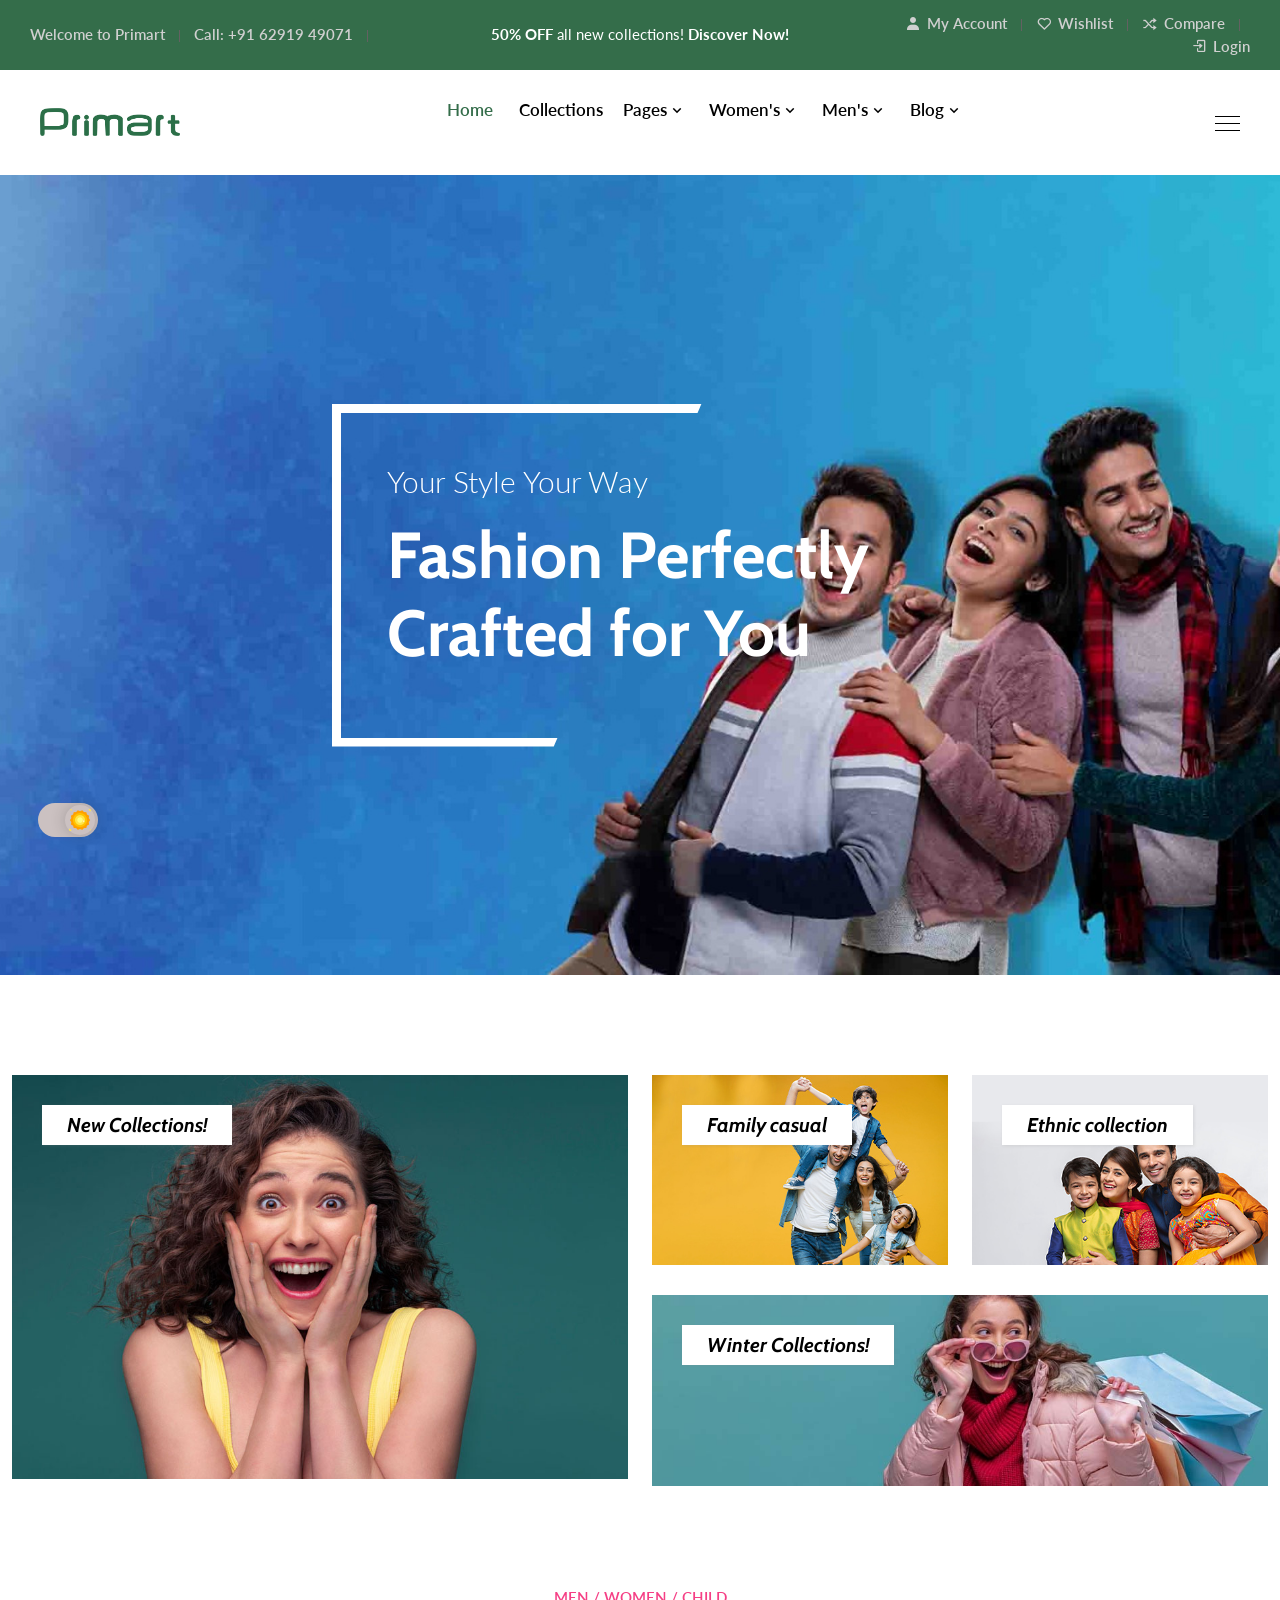
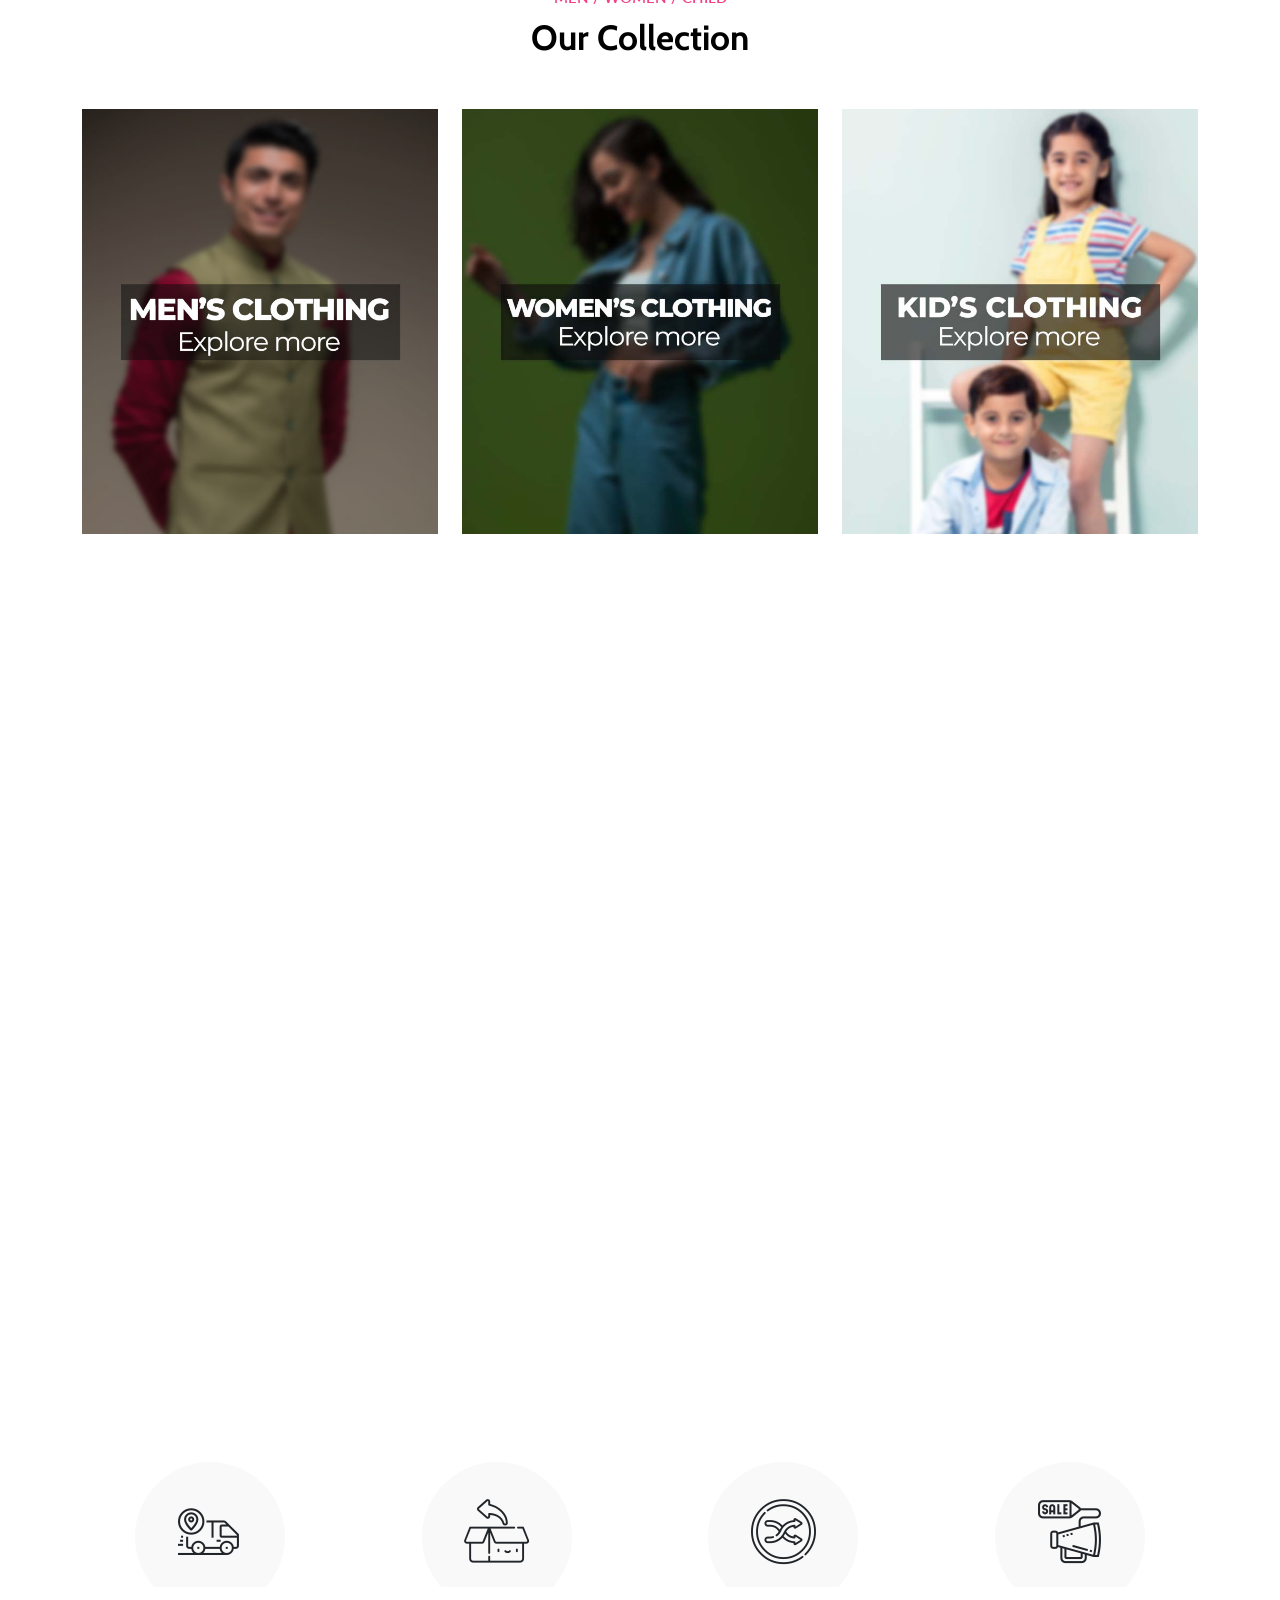
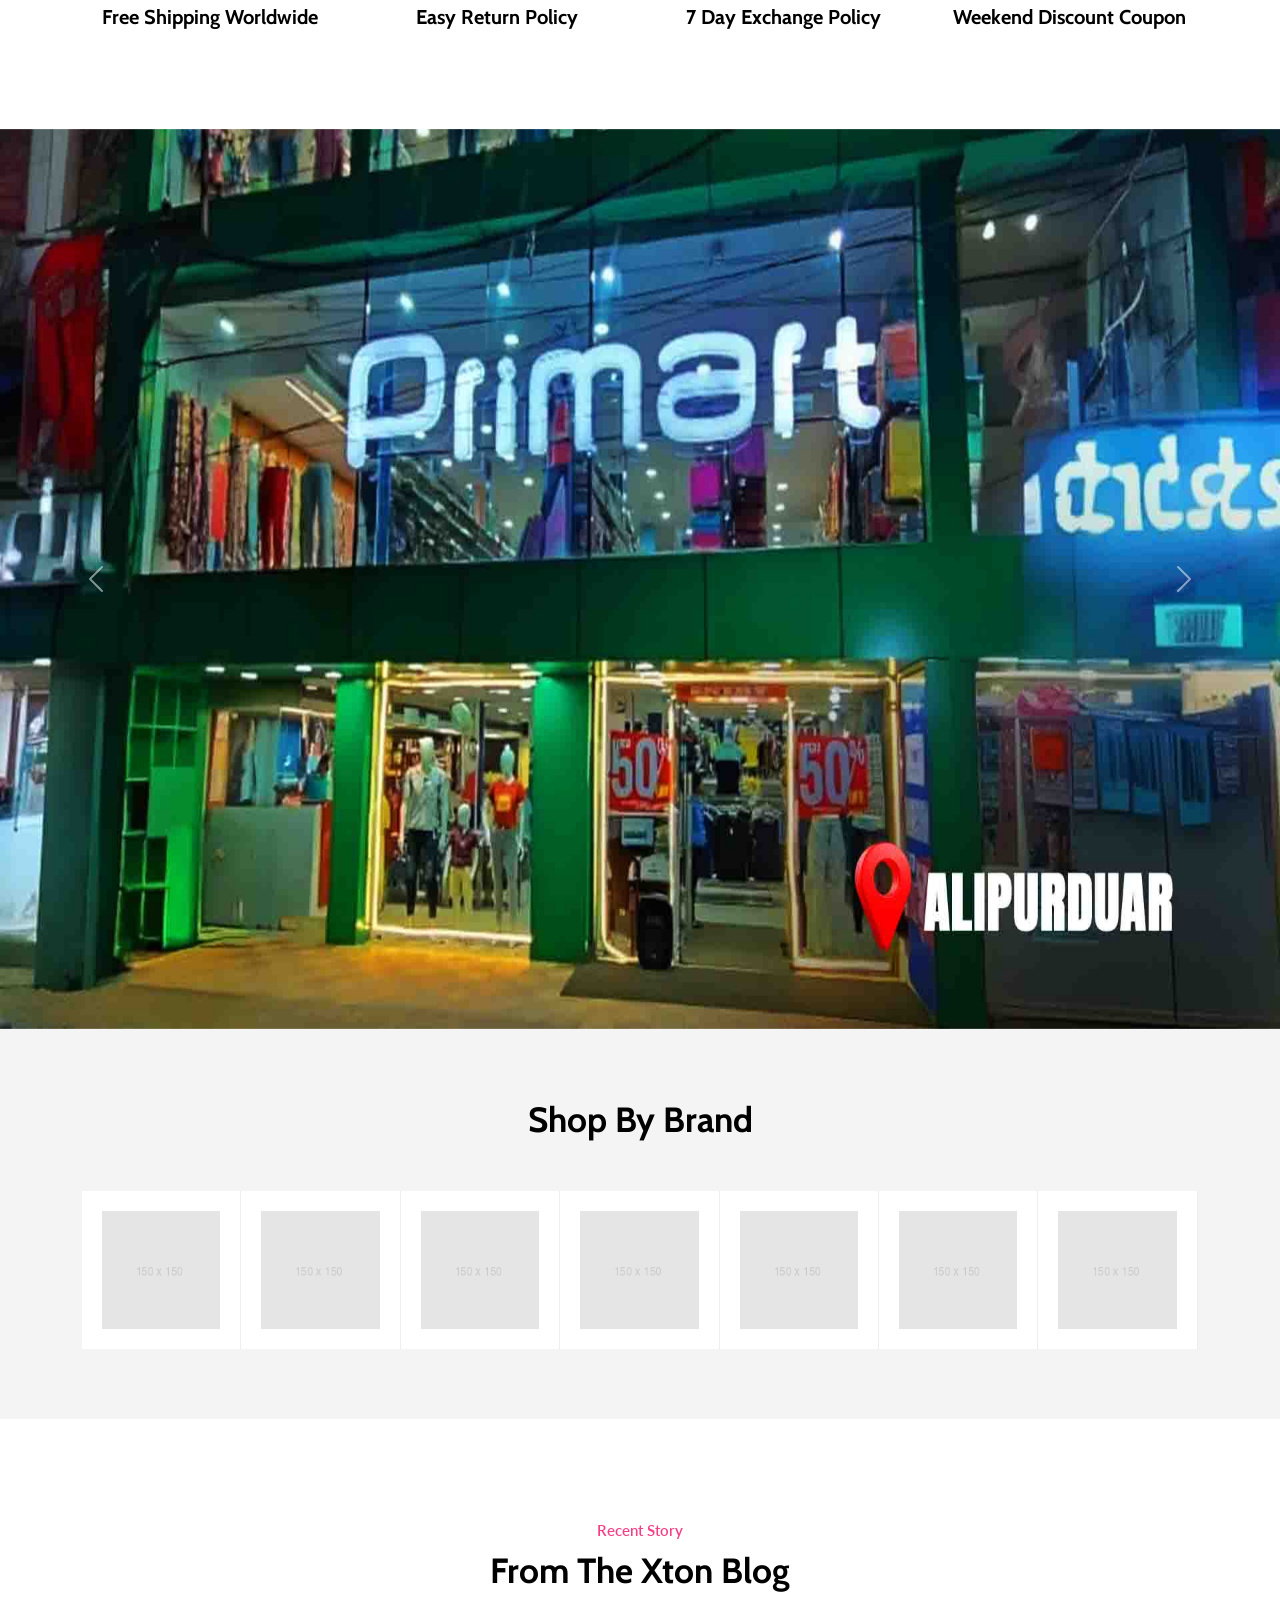
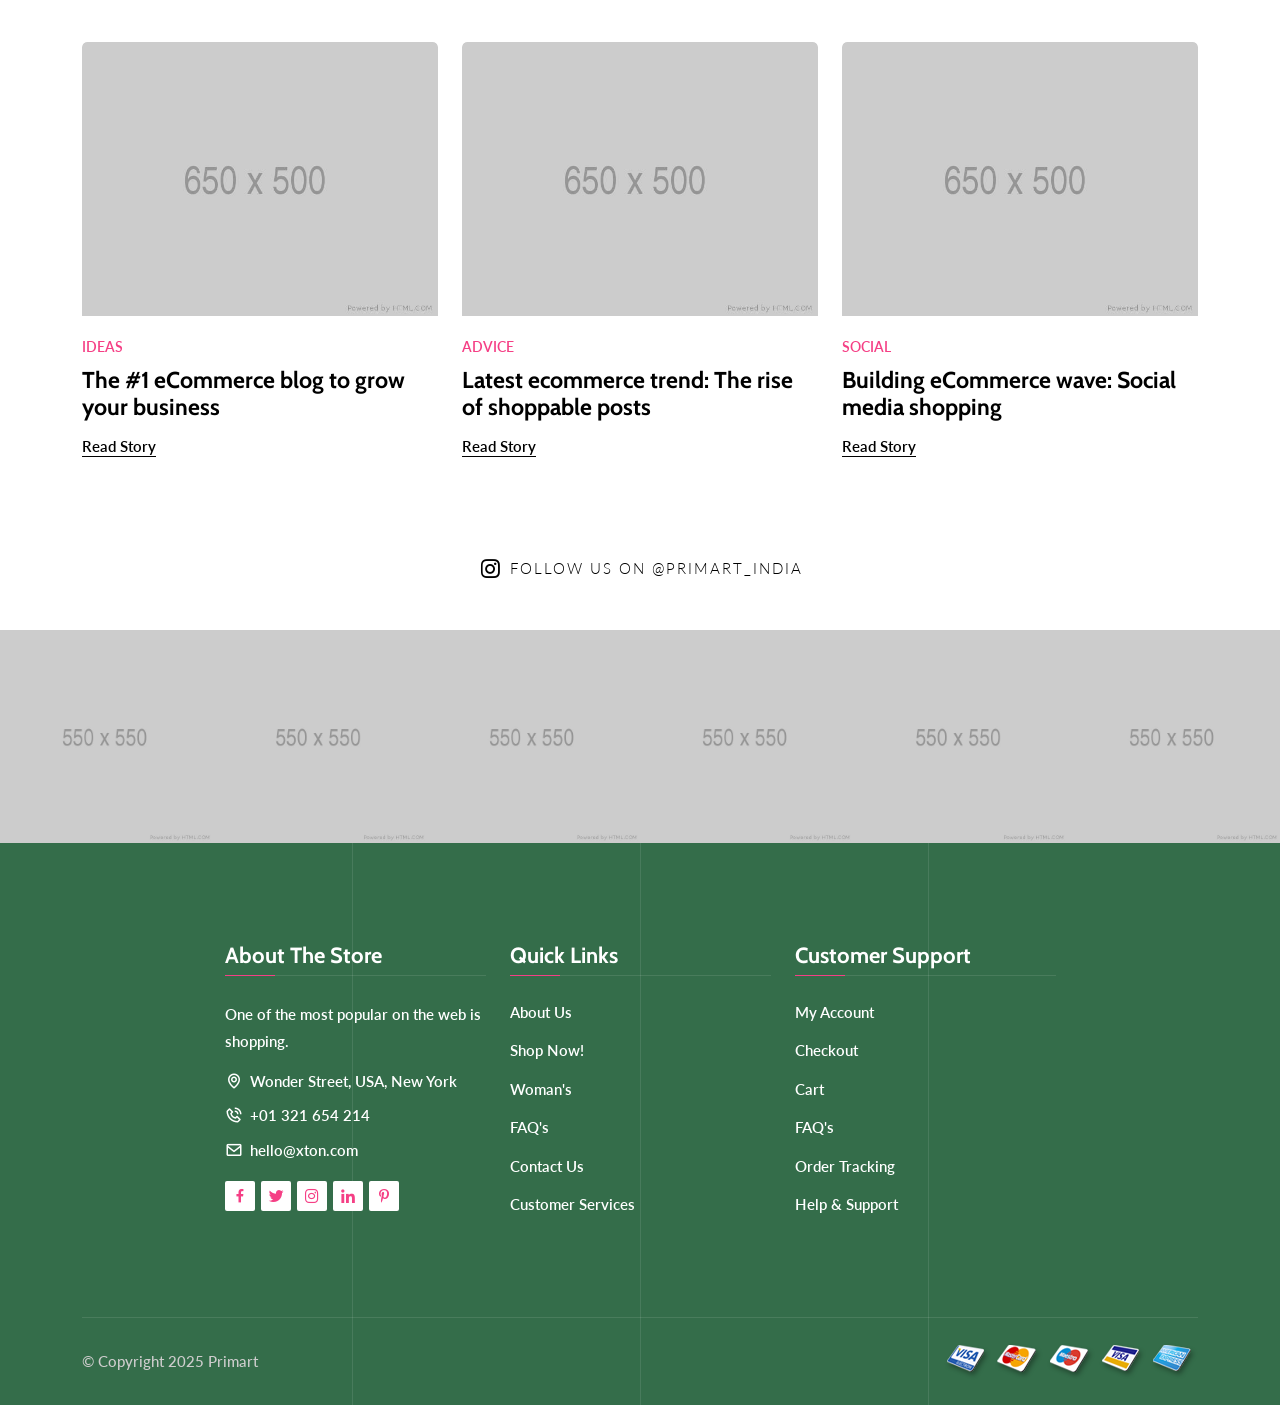
==== commit 8b36be23: "Update index.html" ====
--- a/index.html
+++ b/index.html
@@ -6,19 +6,19 @@
         <meta name="viewport" content="width=device-width, initial-scale=1, shrink-to-fit=no">
 
         <!-- Links of CSS files -->
-        <link rel="stylesheet" href="/assets/css/bootstrap.min.css">
-        <link rel="stylesheet" href="/assets/css/animate.min.css">
-        <link rel="stylesheet" href="/assets/css/boxicons.min.css">
-        <link rel="stylesheet" href="/assets/css/flaticon.css">
-        <link rel="stylesheet" href="/assets/css/magnific-popup.min.css">
-        <link rel="stylesheet" href="/assets/css/nice-select.min.css">
-        <link rel="stylesheet" href="/assets/css/slick.min.css">
-        <link rel="stylesheet" href="/assets/css/owl.carousel.min.css">
-        <link rel="stylesheet" href="/assets/css/meanmenu.min.css">
-        <link rel="stylesheet" href="/assets/css/rangeSlider.min.css">
-        <link rel="stylesheet" href="/assets/css/style.css">
-        <link rel="stylesheet" href="/assets/css/dark.css">
-        <link rel="stylesheet" href="/assets/css/responsive.css">
+        <link rel="stylesheet" href="assets/css/bootstrap.min.css">
+        <link rel="stylesheet" href="assets/css/animate.min.css">
+        <link rel="stylesheet" href="assets/css/boxicons.min.css">
+        <link rel="stylesheet" href="assets/css/flaticon.css">
+        <link rel="stylesheet" href="assets/css/magnific-popup.min.css">
+        <link rel="stylesheet" href="assets/css/nice-select.min.css">
+        <link rel="stylesheet" href="assets/css/slick.min.css">
+        <link rel="stylesheet" href="assets/css/owl.carousel.min.css">
+        <link rel="stylesheet" href="assets/css/meanmenu.min.css">
+        <link rel="stylesheet" href="assets/css/rangeSlider.min.css">
+        <link rel="stylesheet" href="assets/css/style.css">
+        <link rel="stylesheet" href="assets/css/dark.css">
+        <link rel="stylesheet" href="assets/css/responsive.css">
 
         <title>Xton - eCommerce HTML Template</title>
 
@@ -35,7 +35,7 @@
                             <li>Welcome to Primart</li>
                             <li>Call: <a href="tel:++916291949071">+91 62919 49071</a></li>
                             <li>
-                                <div class="dropdown language-switcher d-inline-block">
+<!--                                 <div class="dropdown language-switcher d-inline-block">
                                     <button class="dropdown-toggle" type="button" data-bs-toggle="dropdown" aria-haspopup="true" aria-expanded="false">
                                         <img src="/assets/img/us-flag.jpg" alt="image">
                                         <span>Eng <i class='bx bx-chevron-down'></i></span>
@@ -63,7 +63,7 @@
                                             <span>Ita</span>
                                         </a>
                                     </div>
-                                </div>
+                                </div> -->
                             </li>
                         </ul>
                     </div>
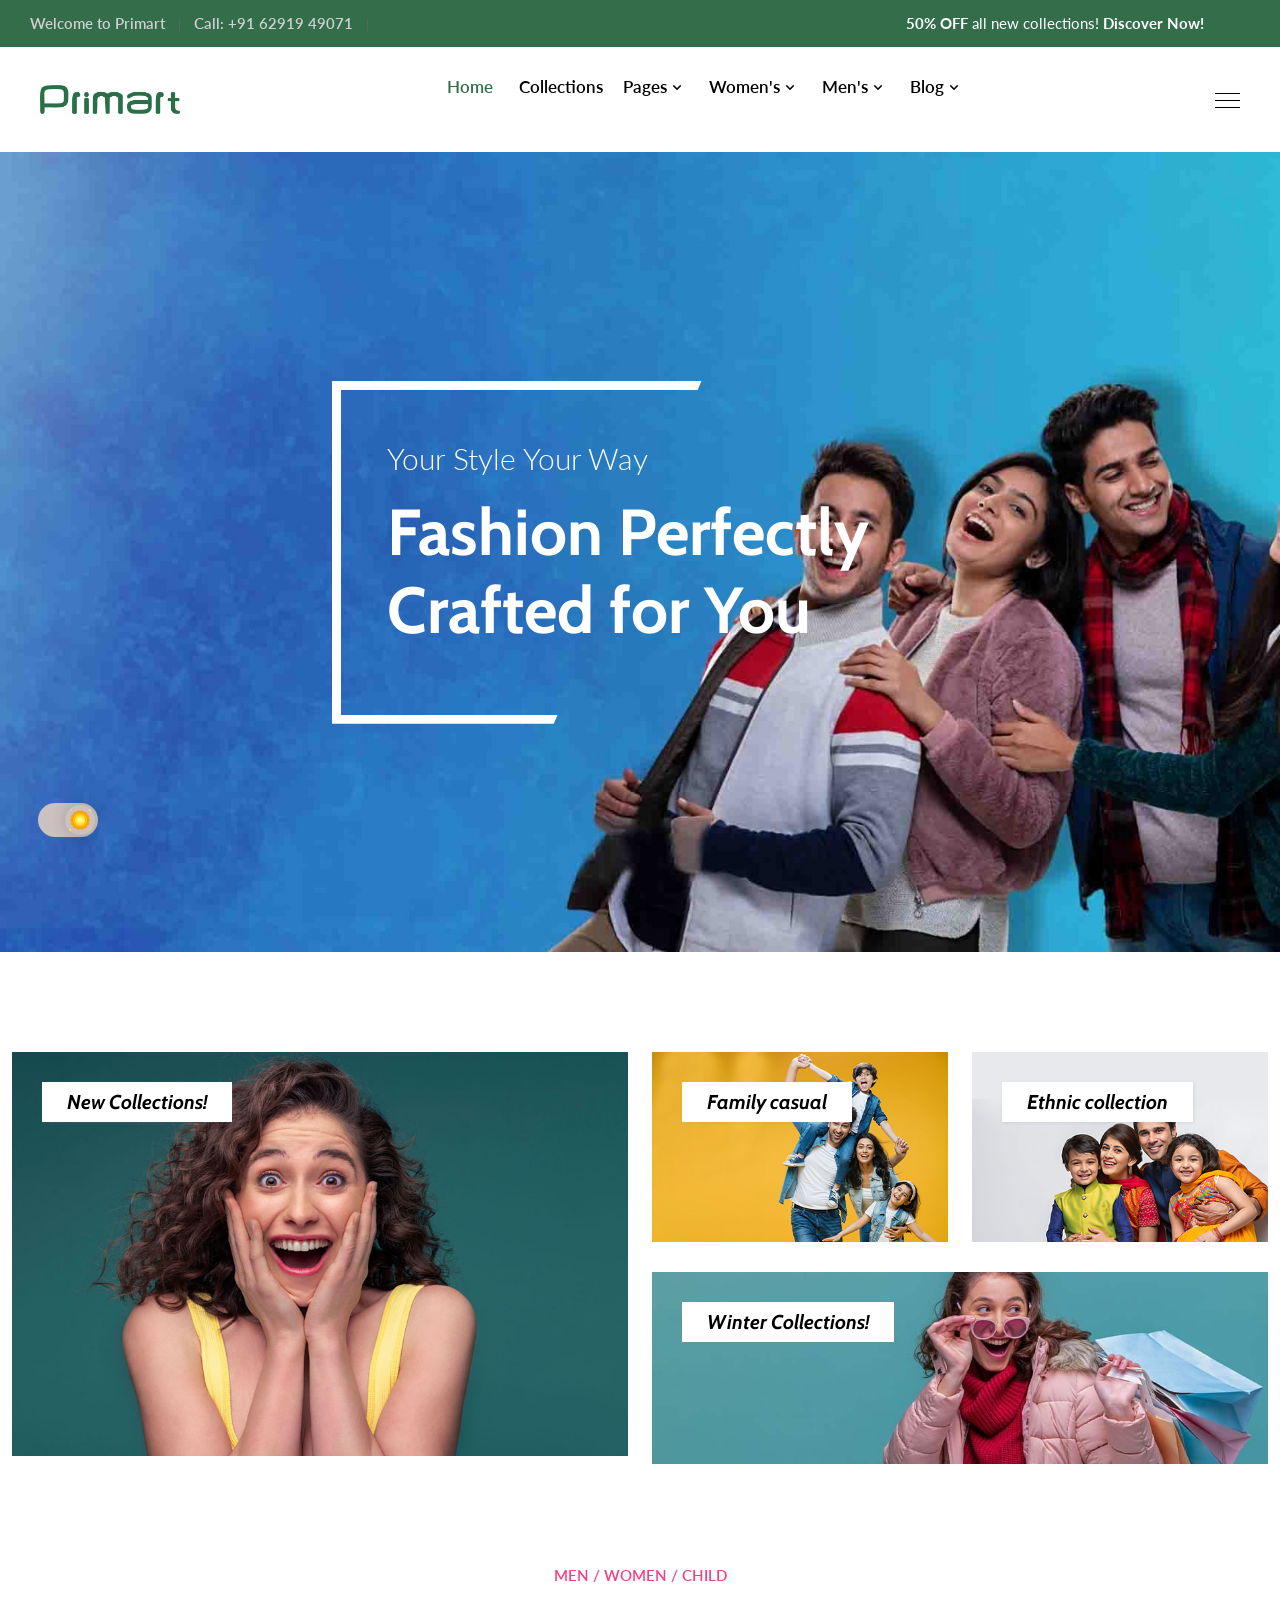
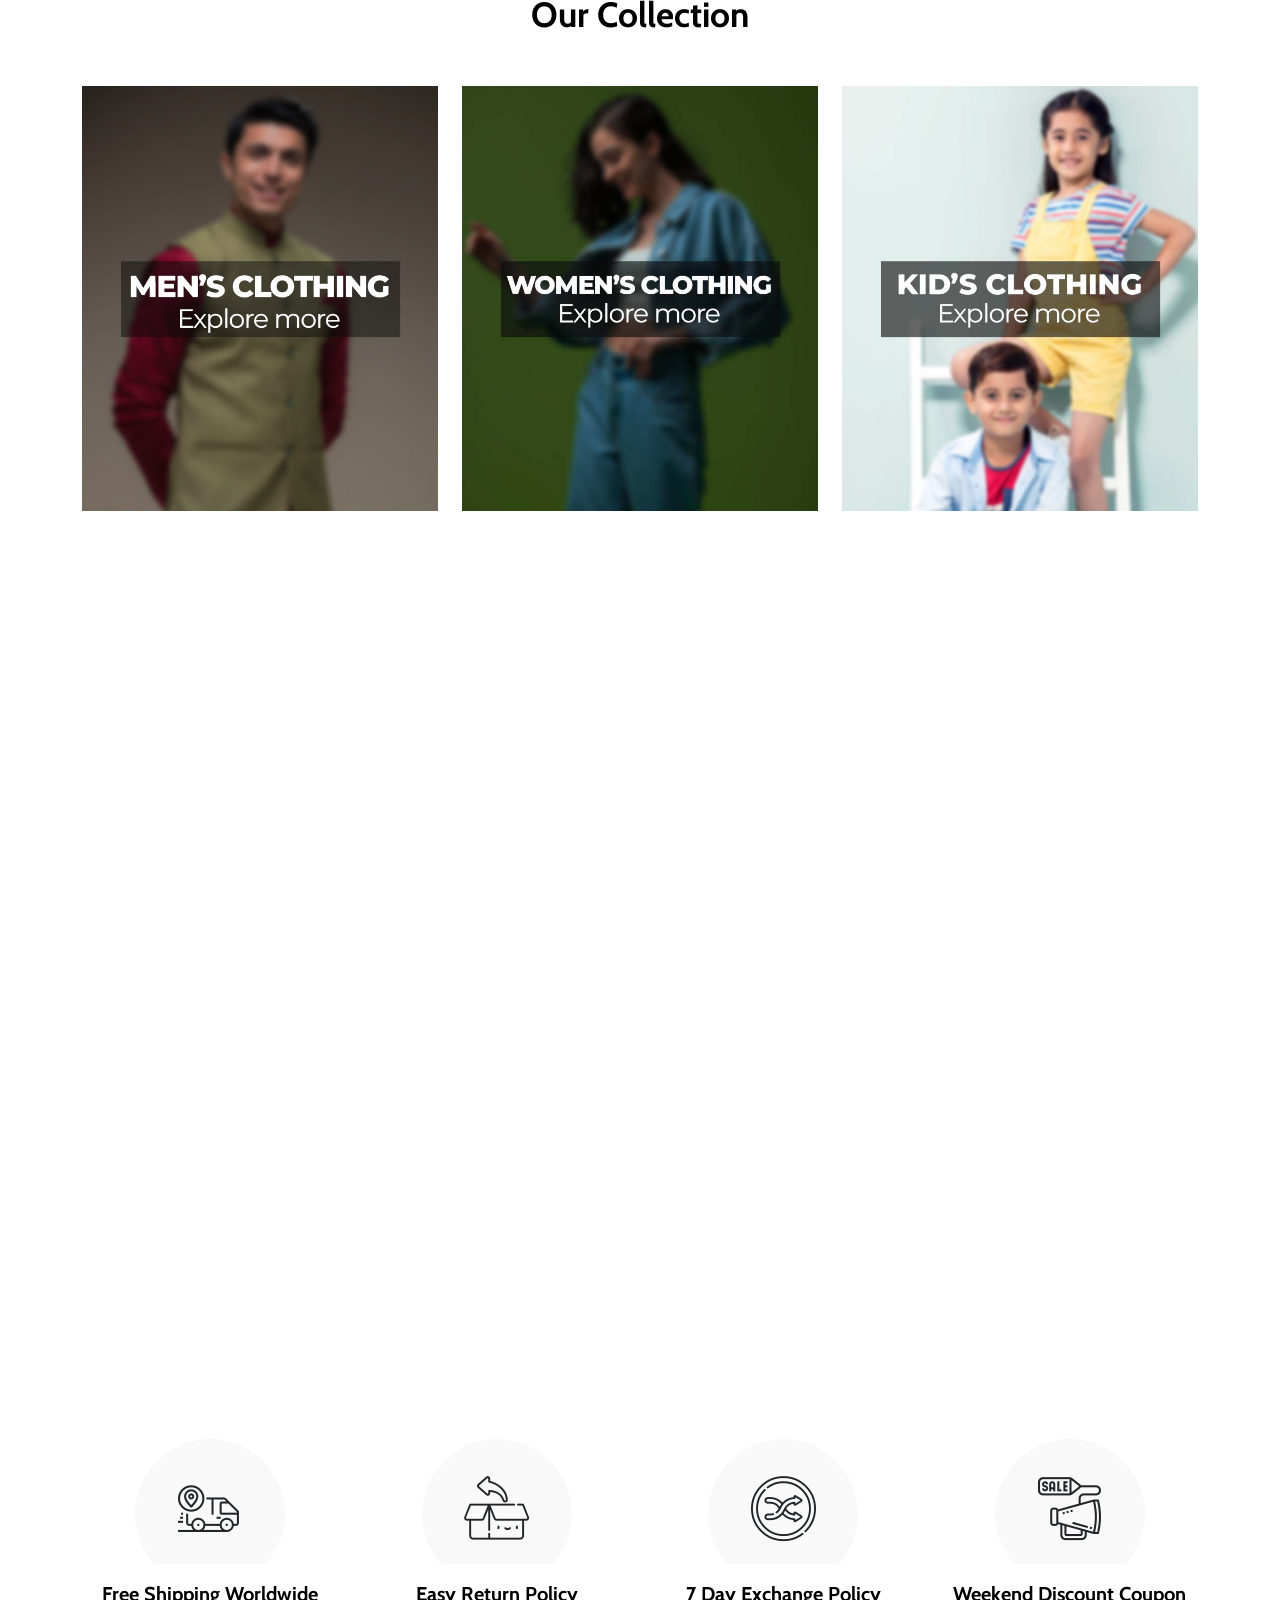
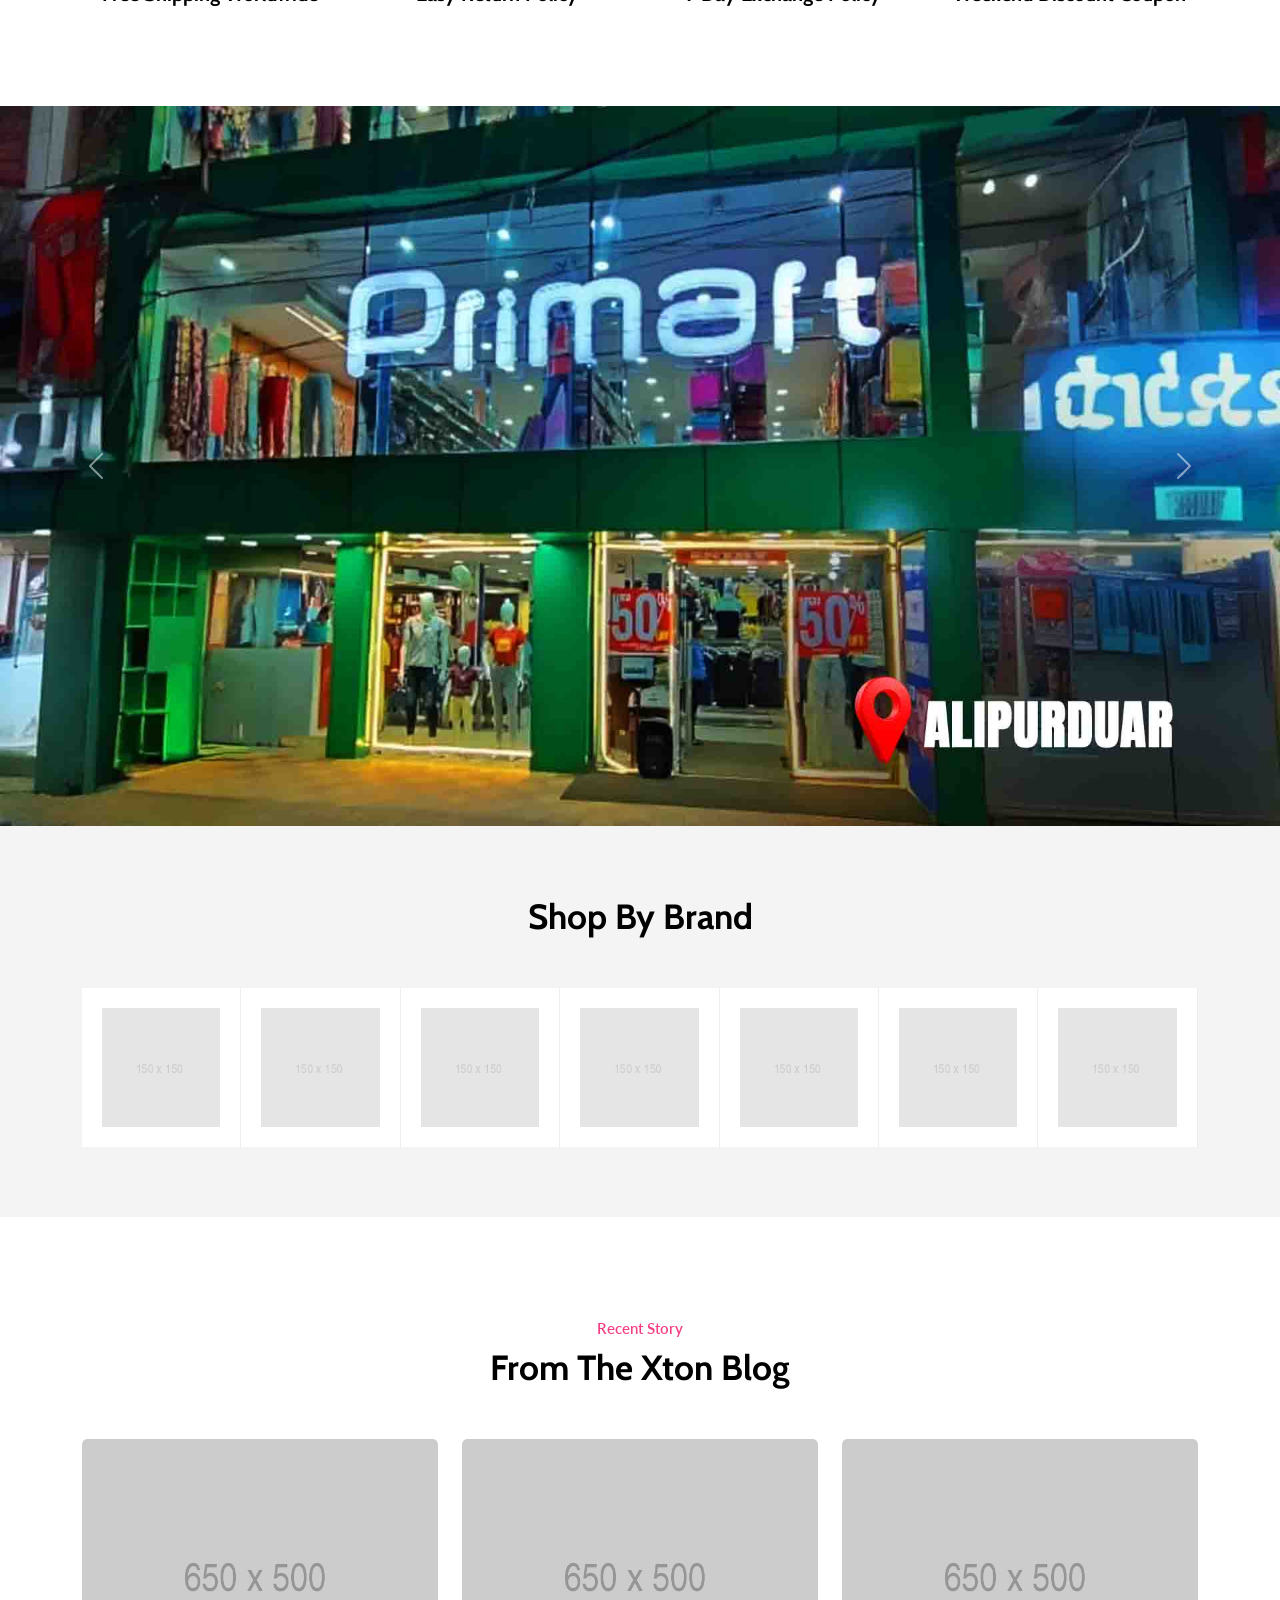
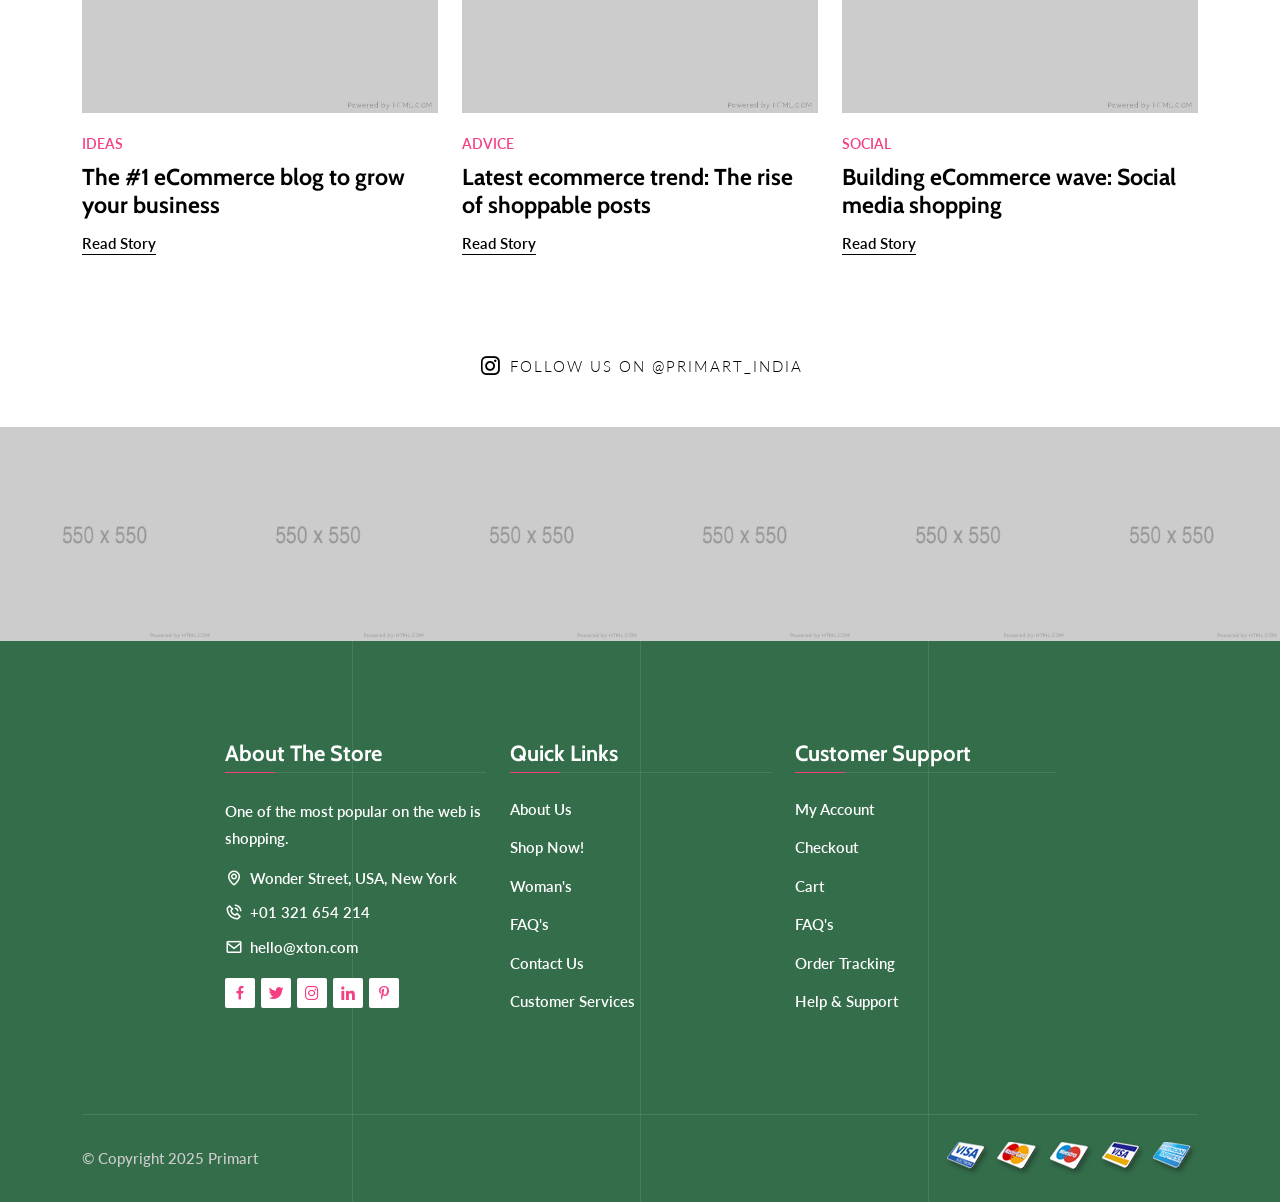
==== commit 1e0d6fe5: "Update index.html" ====
--- a/index.html
+++ b/index.html
@@ -20,16 +20,16 @@
         <link rel="stylesheet" href="assets/css/dark.css">
         <link rel="stylesheet" href="assets/css/responsive.css">
 
-        <title>Xton - eCommerce HTML Template</title>
-
-        <link rel="icon" type="image/png" href="/assets/img/favicon.png">
+        <title>Primart India</title>
+
+        <link rel="icon" type="image/png" href="assets/img/logo.png">
     </head>
     <body>
         
         <!-- Start Top Header Area -->
         <div class="top-header">
             <div class="container-fluid">
-                <div class="row align-items-center justify-content-center">
+                <div class="row align-items-center justify-content-between">
                     <div class="col-lg-4 col-md-12">
                         <ul class="header-contact-info">
                             <li>Welcome to Primart</li>
@@ -73,29 +73,6 @@
                             <p><strong>50% OFF</strong> all new collections! <a href="#">Discover Now!</a></p>
                         </div>
                     </div>
-
-                    <div class="col-lg-4 col-md-12">
-                        <ul class="header-top-menu">
-                            <li><a href="login.html"><i class='bx bxs-user'></i> My Account</a></li>
-                            <li><a href="#" data-bs-toggle="modal" data-bs-target="#shoppingWishlistModal"><i class='bx bx-heart'></i> Wishlist</a></li>
-                            <li><a href="compare.html"><i class='bx bx-shuffle'></i> Compare</a></li>
-                            <li><a href="login.html"><i class='bx bx-log-in'></i> Login</a></li>
-                        </ul>
-
-                        <!-- <ul class="header-top-others-option">
-                            <div class="option-item">
-                                <div class="search-btn-box">
-                                    <i class="search-btn bx bx-search-alt"></i>
-                                </div>
-                            </div>
-
-                            <div class="option-item">
-                                <div class="cart-btn">
-                                    <a href="#" data-bs-toggle="modal" data-bs-target="#shoppingCartModal"><i class='bx bx-shopping-bag'></i><span>0</span></a>
-                                </div>
-                            </div>
-                        </ul> -->
-                    </div>
                 </div>
             </div>
         </div>
@@ -108,8 +85,8 @@
                     <div class="xton-responsive-menu">
                         <div class="logo">
                             <a href="index.html">
-                                <img src="/assets/img/logo.png" class="main-logo" alt="logo">
-                                <img src="/assets/img/logo.png" class="white-logo" alt="logo">
+                                <img src="assets/img/logo.png" class="main-logo" alt="logo">
+                                <img src="assets/img/logo.png" class="white-logo" alt="logo">
                             </a>
                         </div>
                     </div>
--- a/assets/css/style.css
+++ b/assets/css/style.css
@@ -8632,12 +8632,12 @@
 }/*# sourceMappingURL=style.css.map */
 
 
-.store{
+/* .store{
   height: 100vh;
-}
+} */
 .main-logo, .navbar-brand{
   width: 140px;
 }
 /* .navbar{
   height: 14vh;
-} */+} */
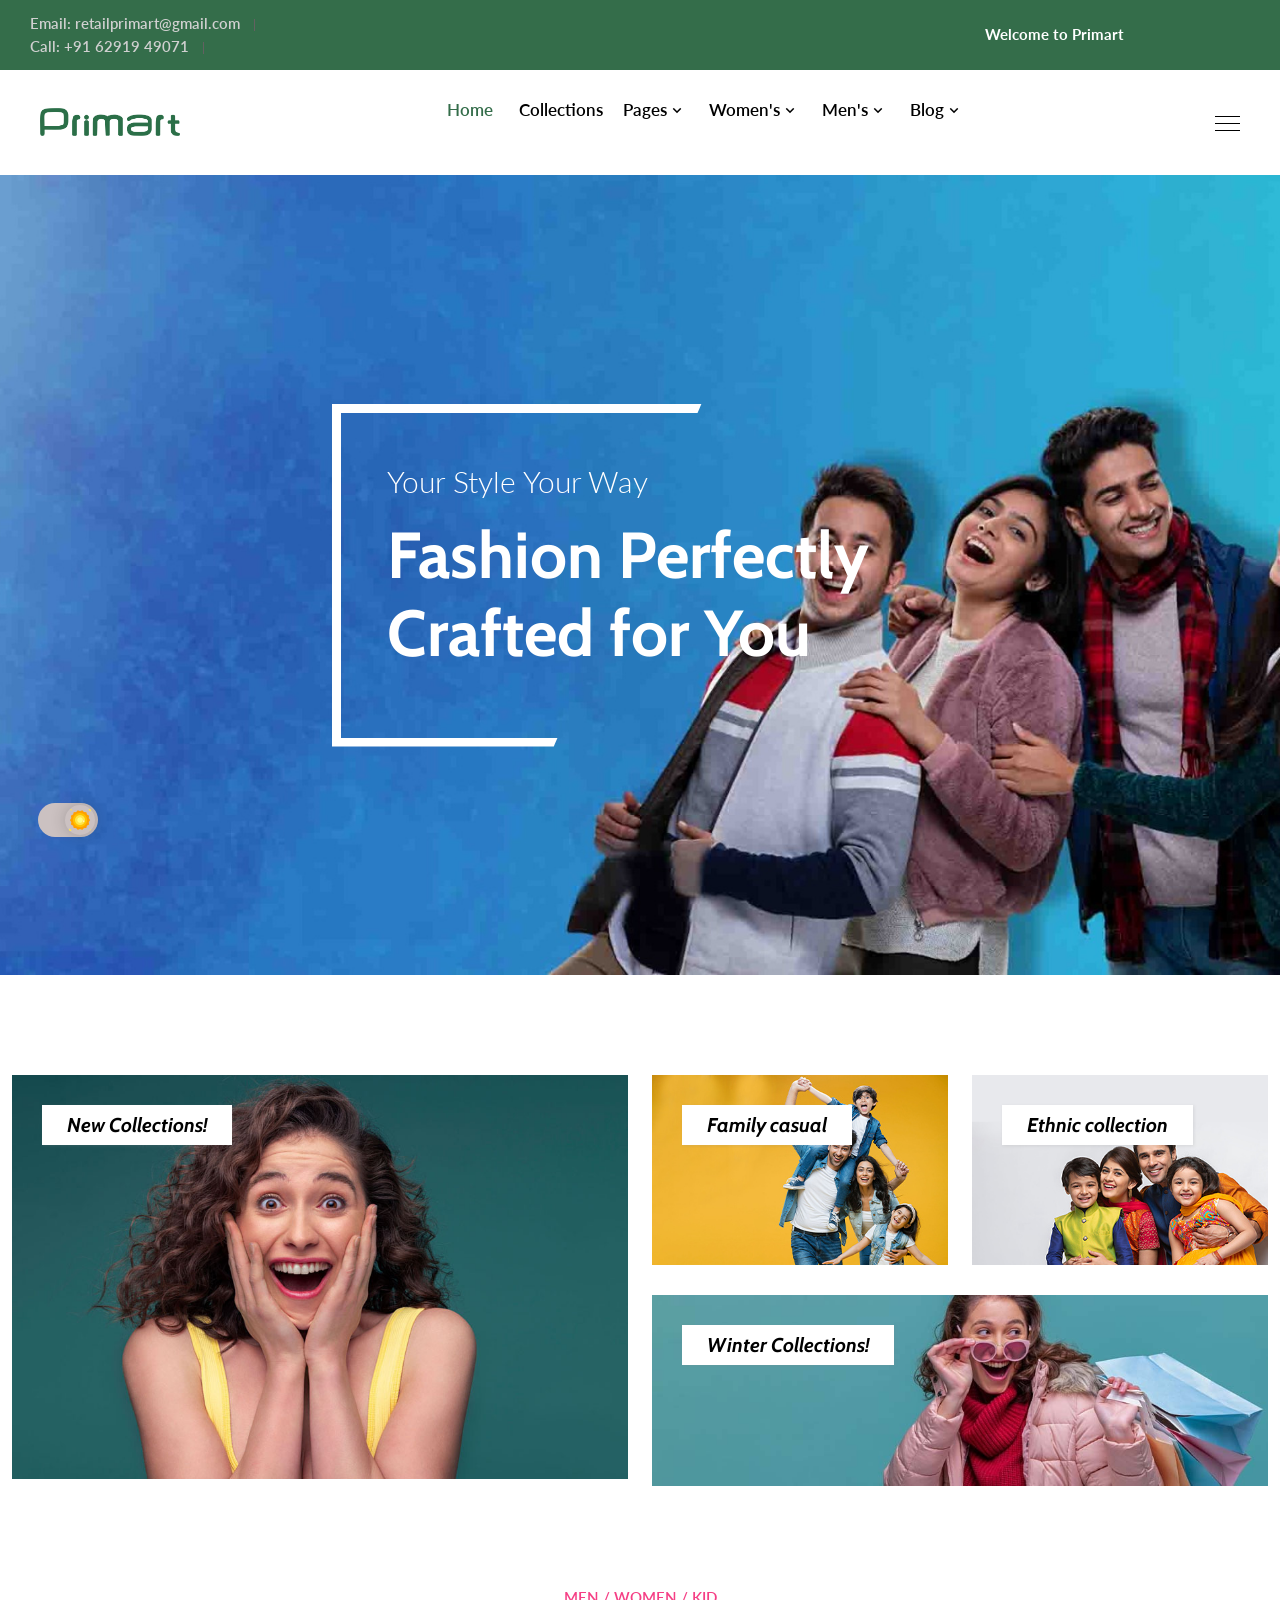
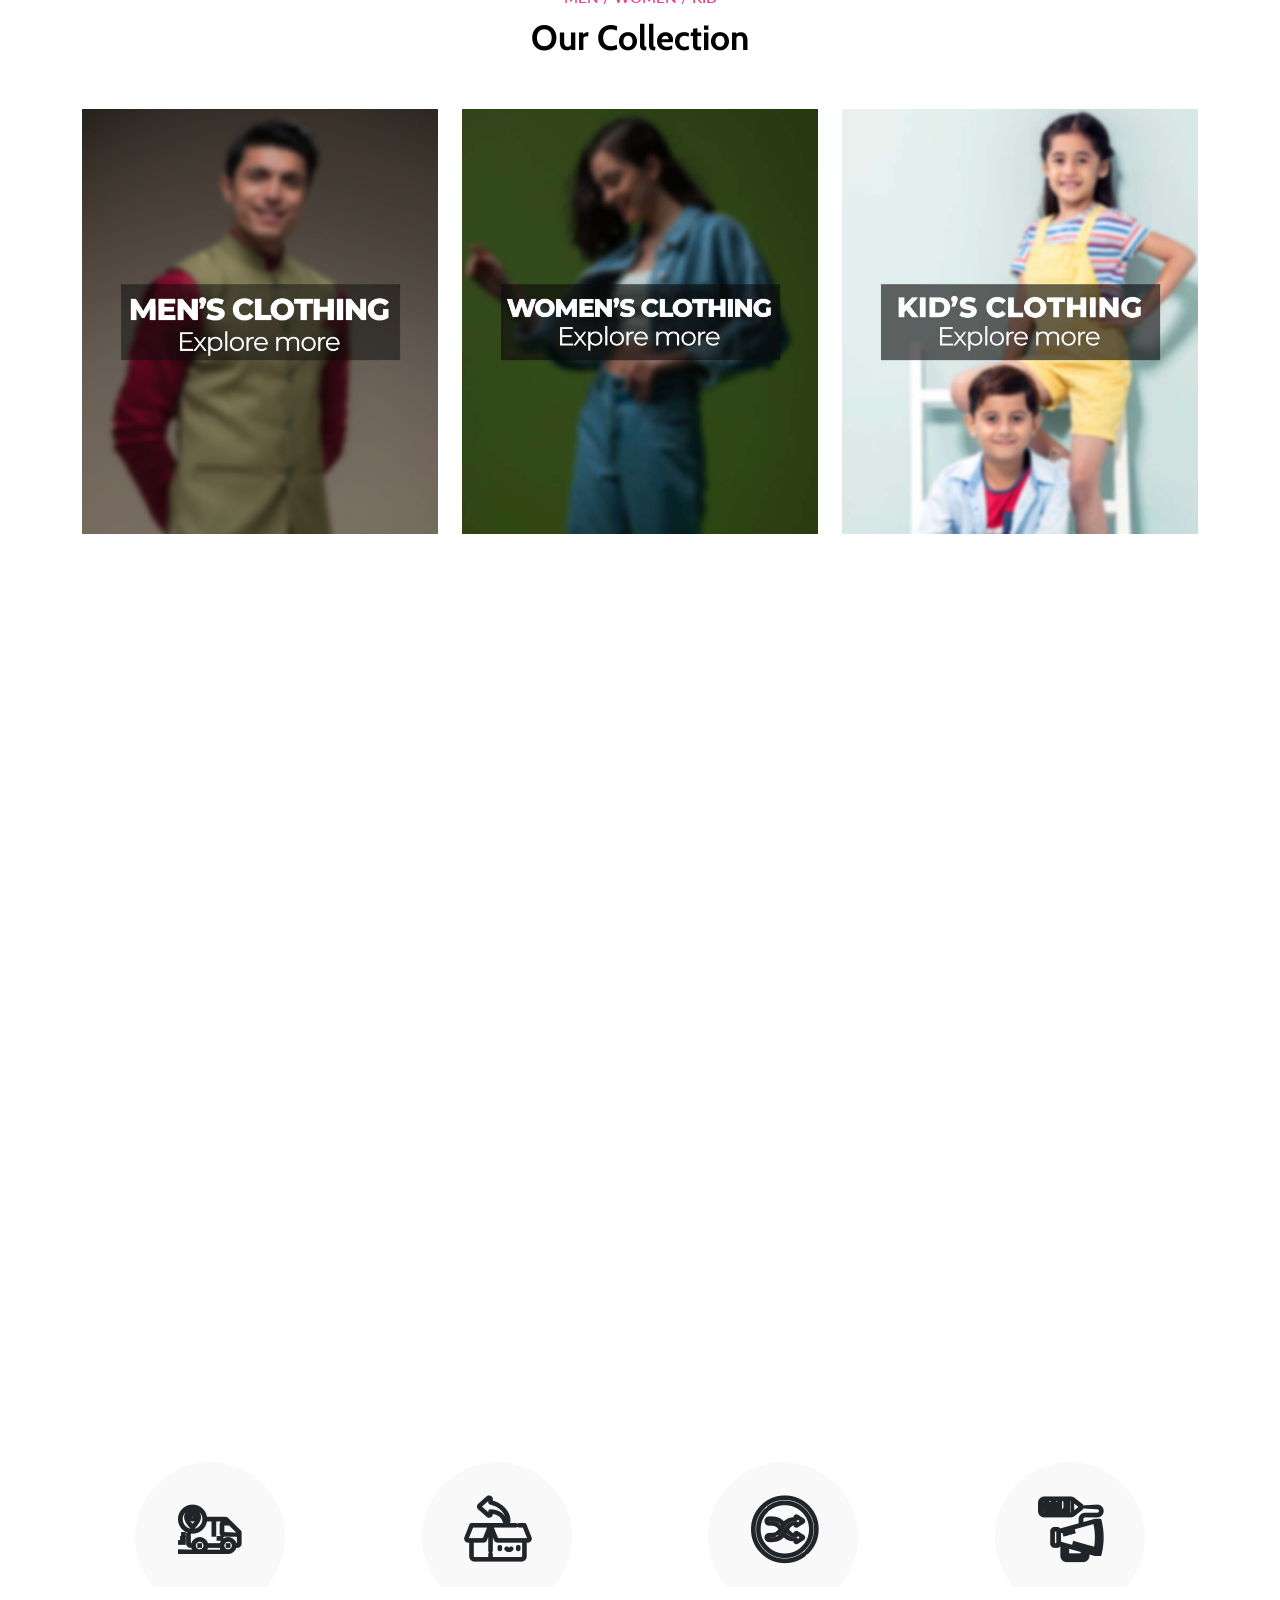
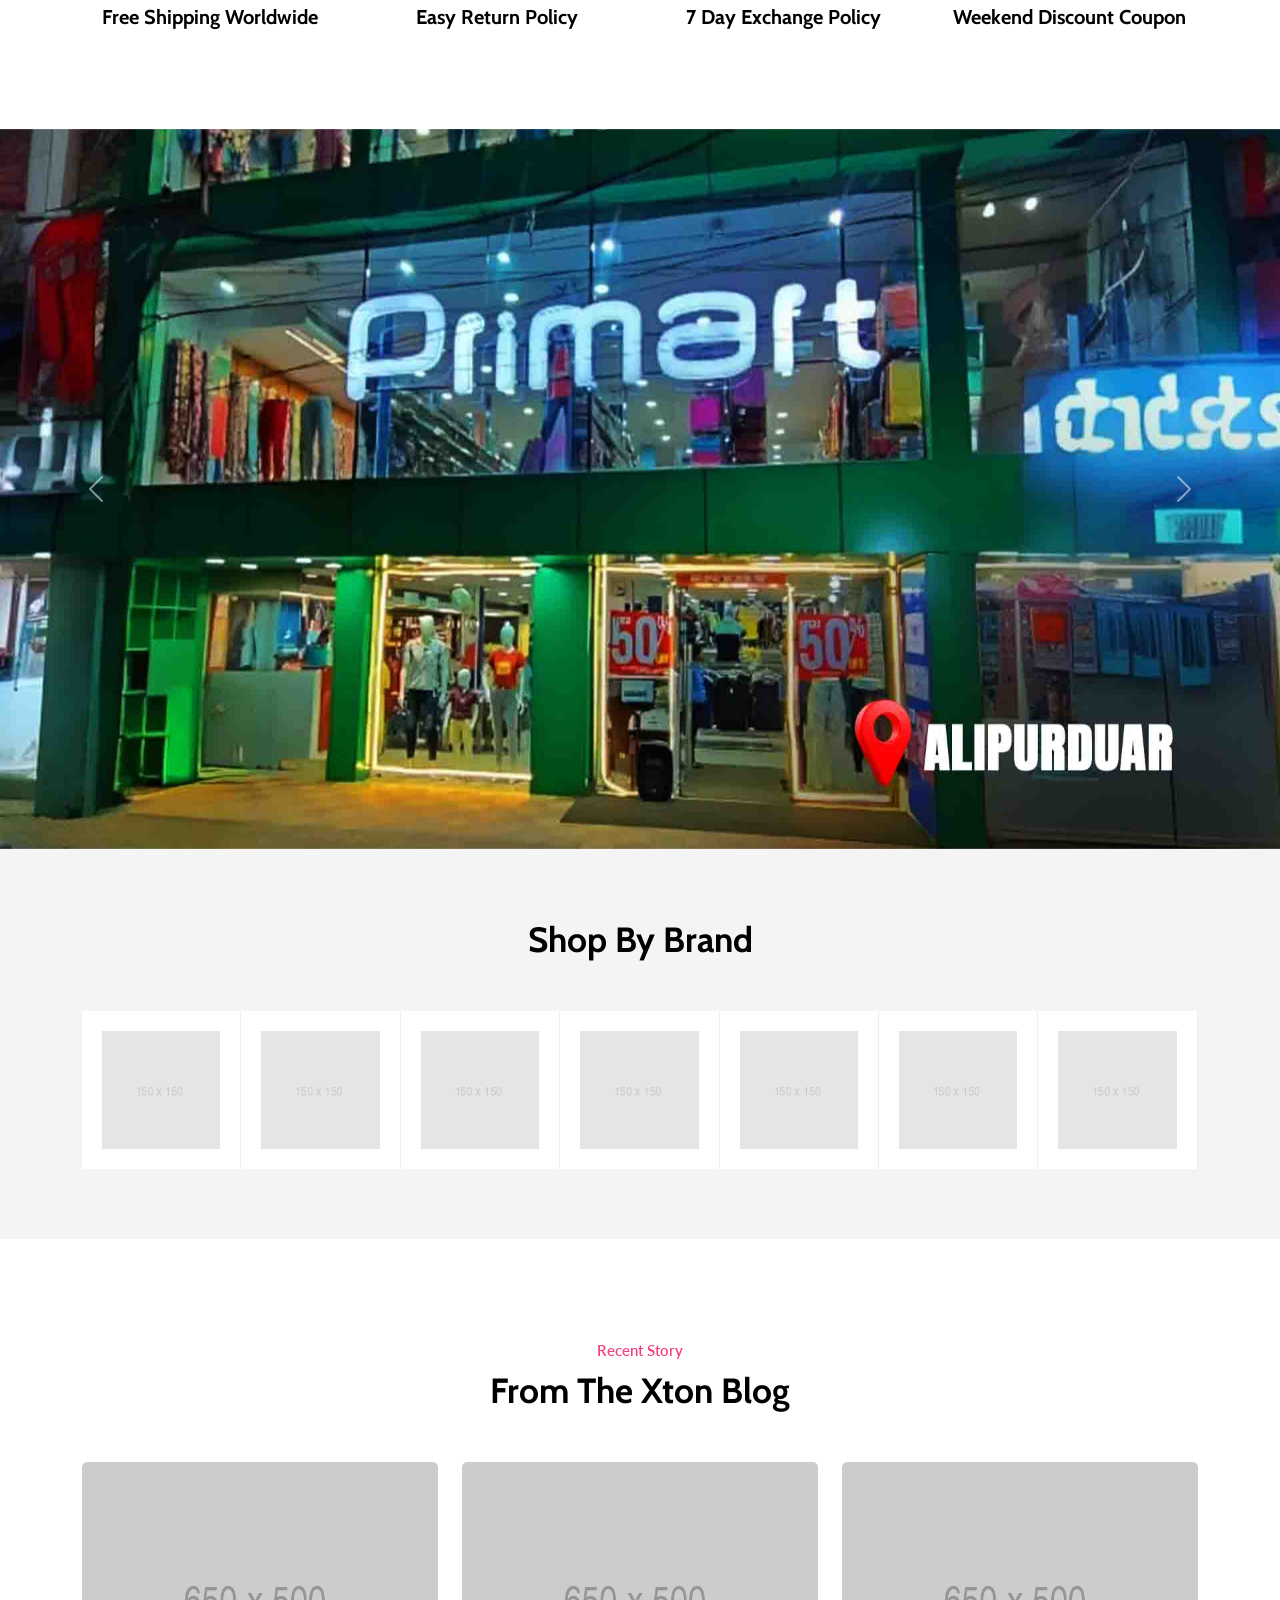
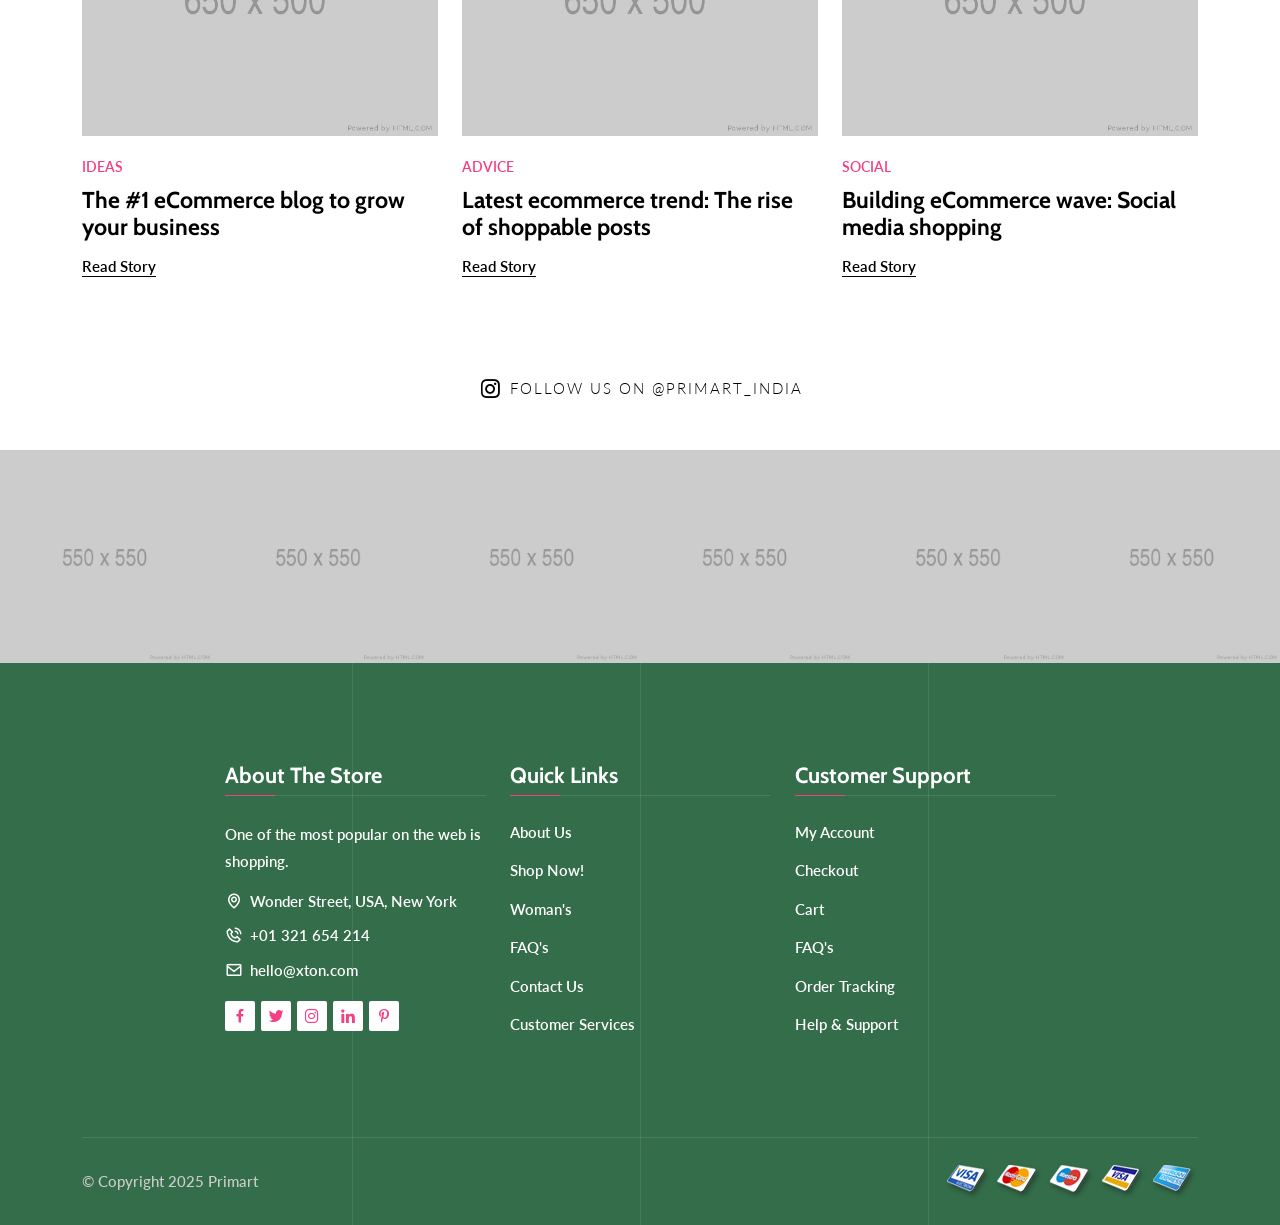
==== commit 7c723b31: "Update index.html" ====
--- a/index.html
+++ b/index.html
@@ -32,7 +32,7 @@
                 <div class="row align-items-center justify-content-between">
                     <div class="col-lg-4 col-md-12">
                         <ul class="header-contact-info">
-                            <li>Welcome to Primart</li>
+                            <li>Email: retailprimart@gmail.com</li>
                             <li>Call: <a href="tel:++916291949071">+91 62919 49071</a></li>
                             <li>
 <!--                                 <div class="dropdown language-switcher d-inline-block">
@@ -70,7 +70,7 @@
 
                     <div class="col-lg-4 col-md-12">
                         <div class="top-header-discount-info">
-                            <p><strong>50% OFF</strong> all new collections! <a href="#">Discover Now!</a></p>
+                            <p><strong>Welcome to Primart</p>
                         </div>
                     </div>
                 </div>
@@ -1219,7 +1219,7 @@
         <section class="products-area pb-70">
             <div class="container">
                 <div class="section-title">
-                    <span class="sub-title">MEN / WOMEN / CHILD</span>
+                    <span class="sub-title">MEN / WOMEN / KID</span>
                     <h2>Our Collection</h2>
                 </div>
 
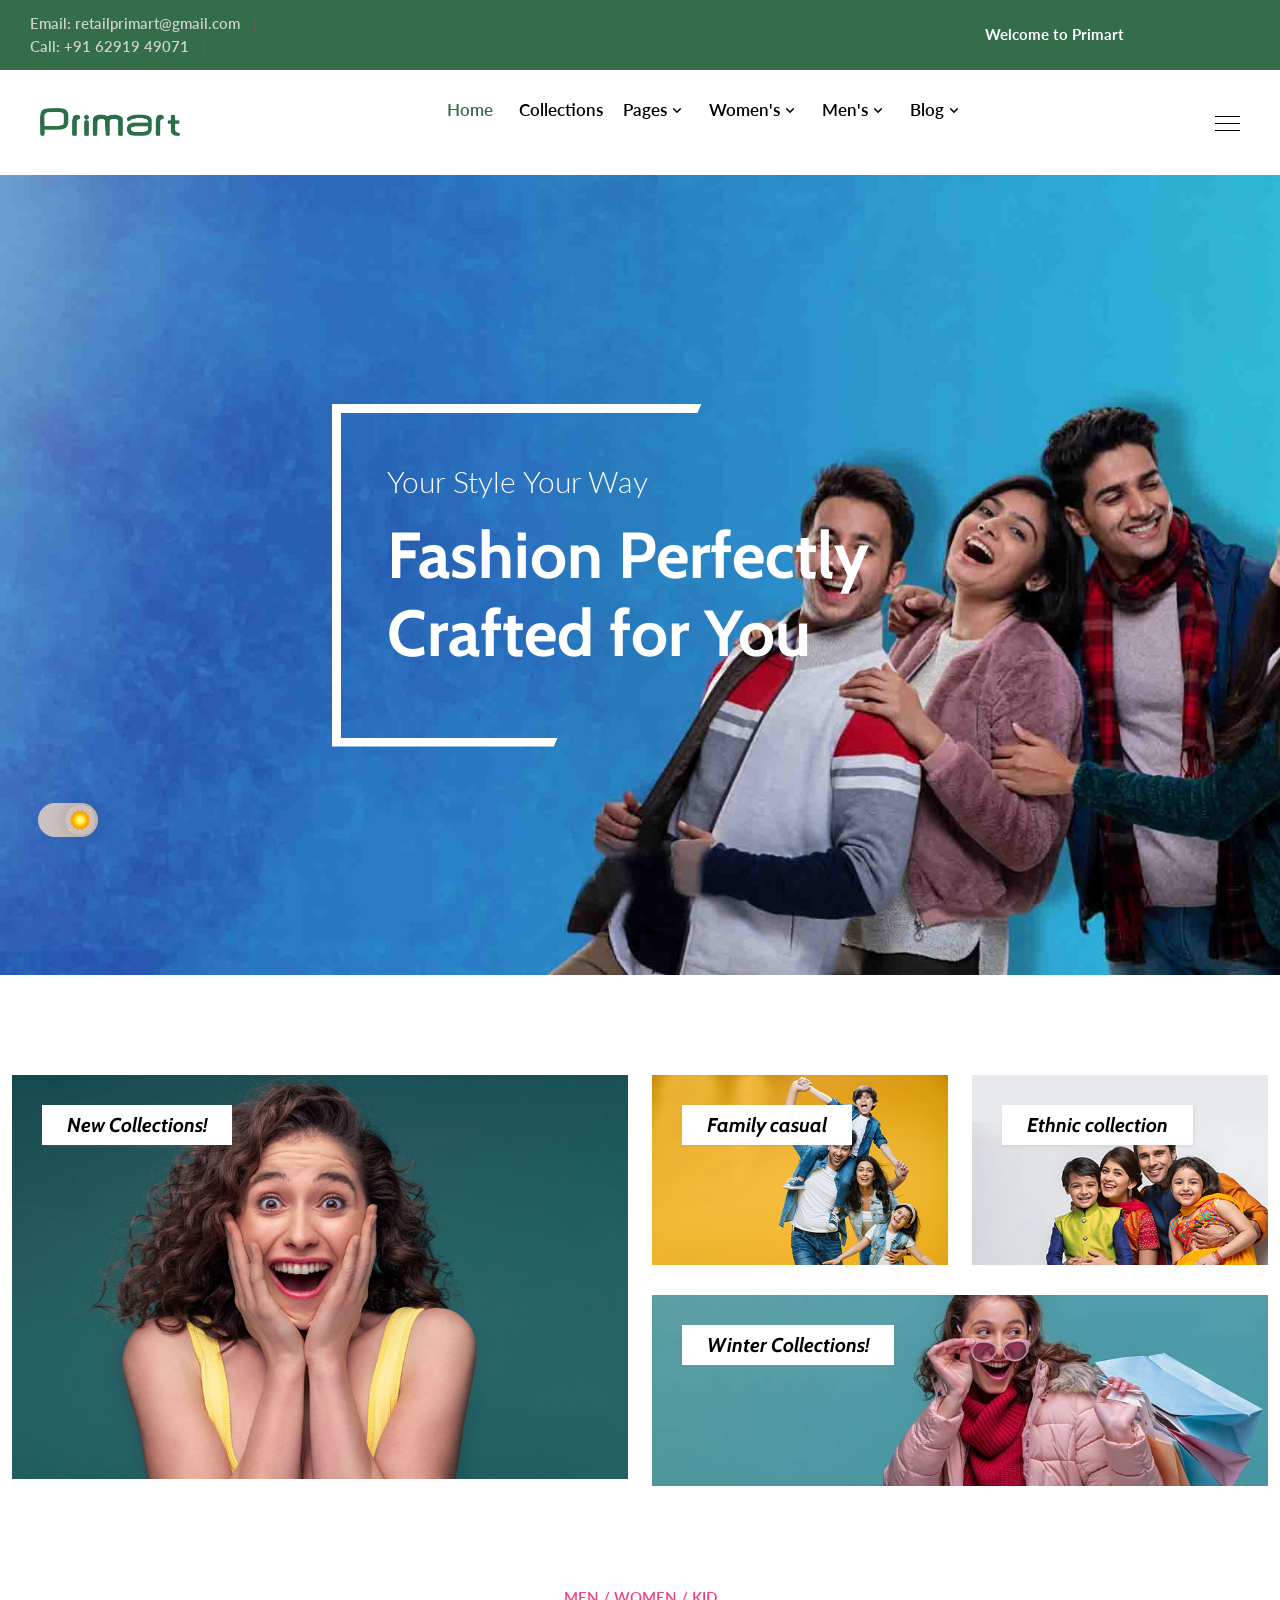
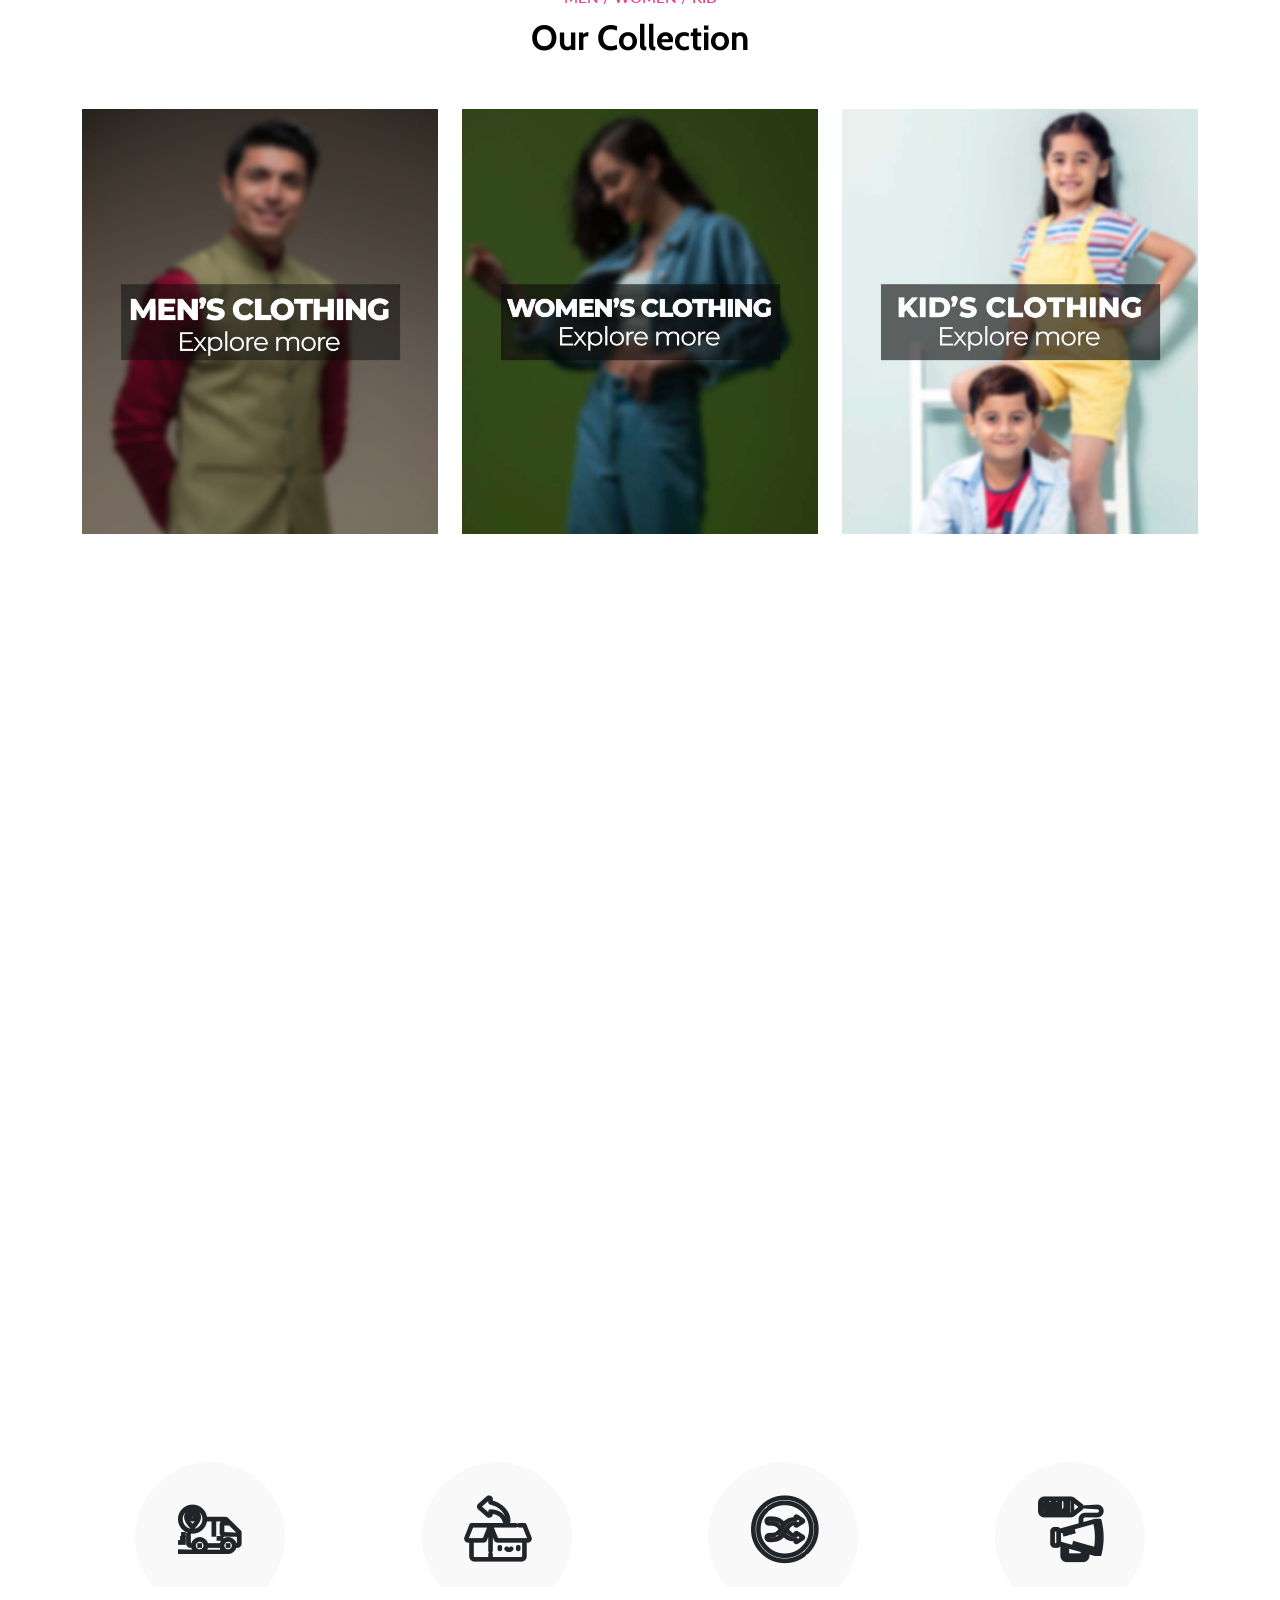
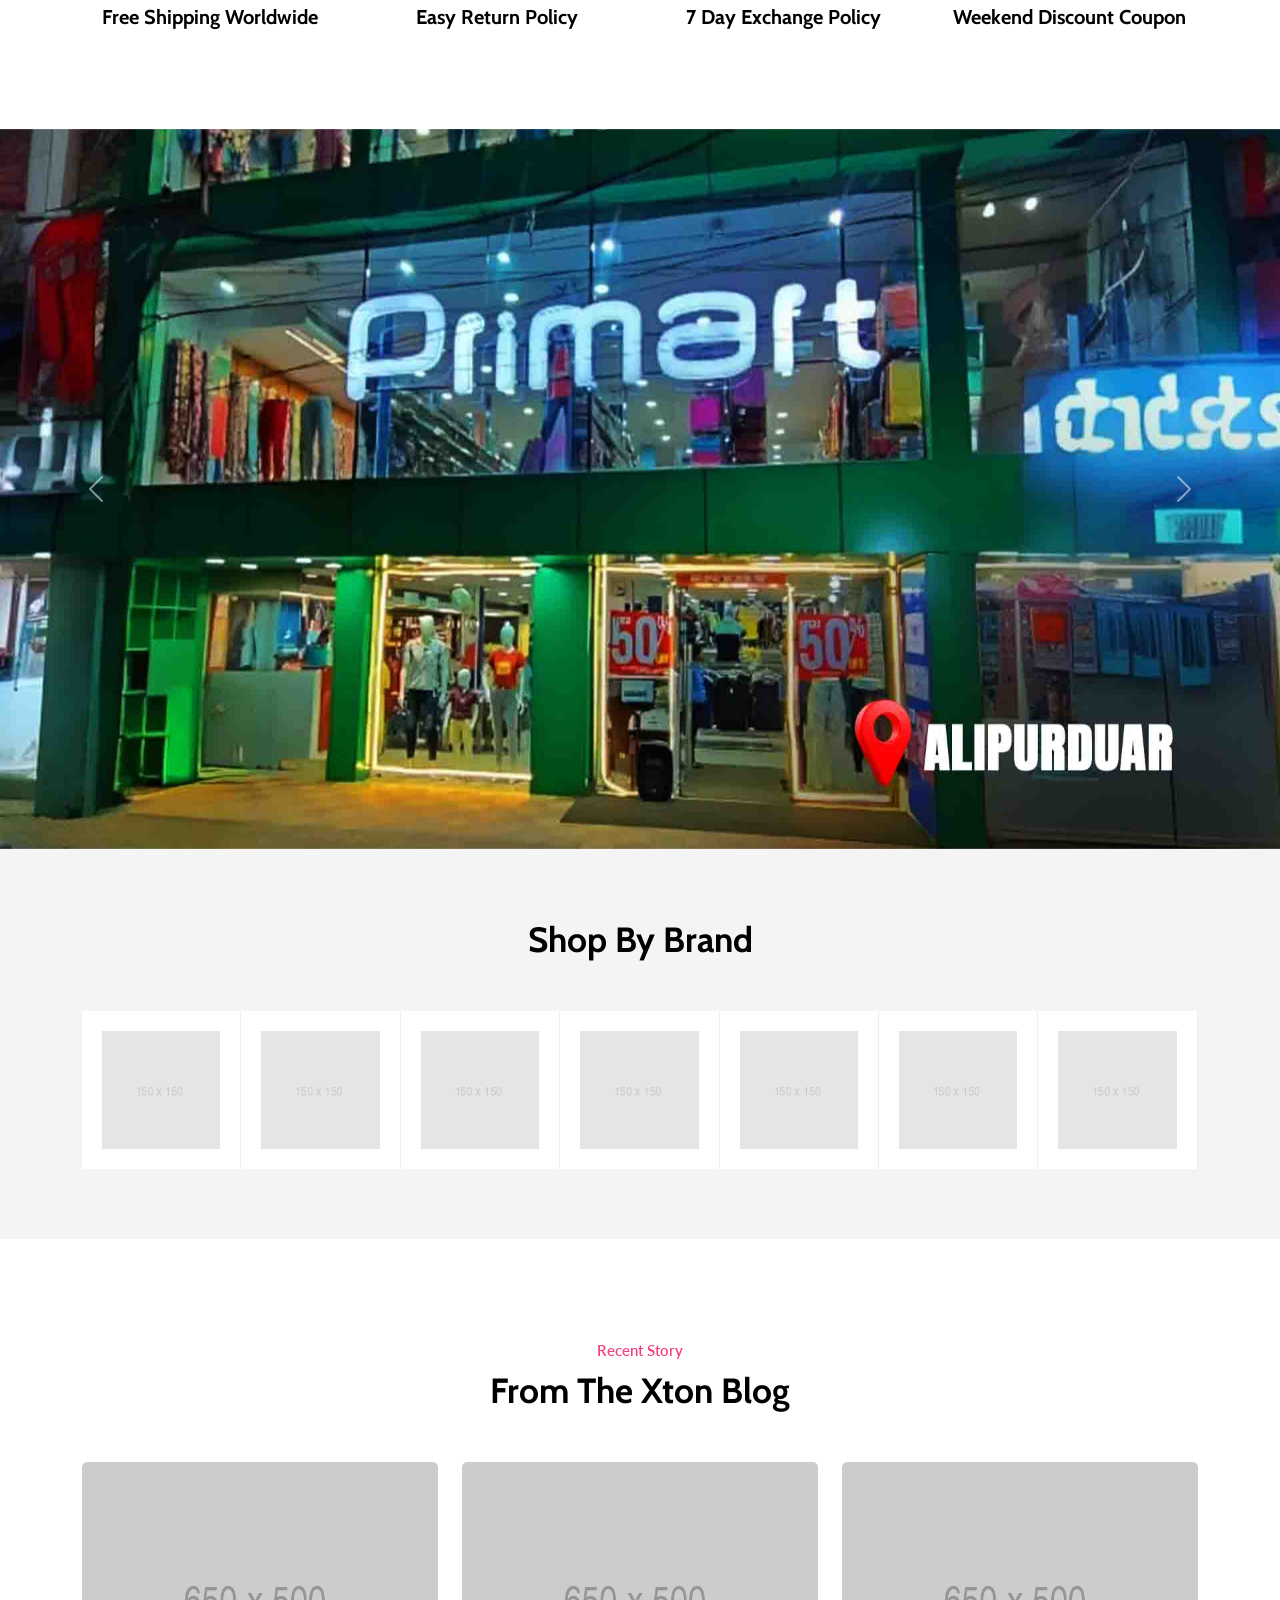
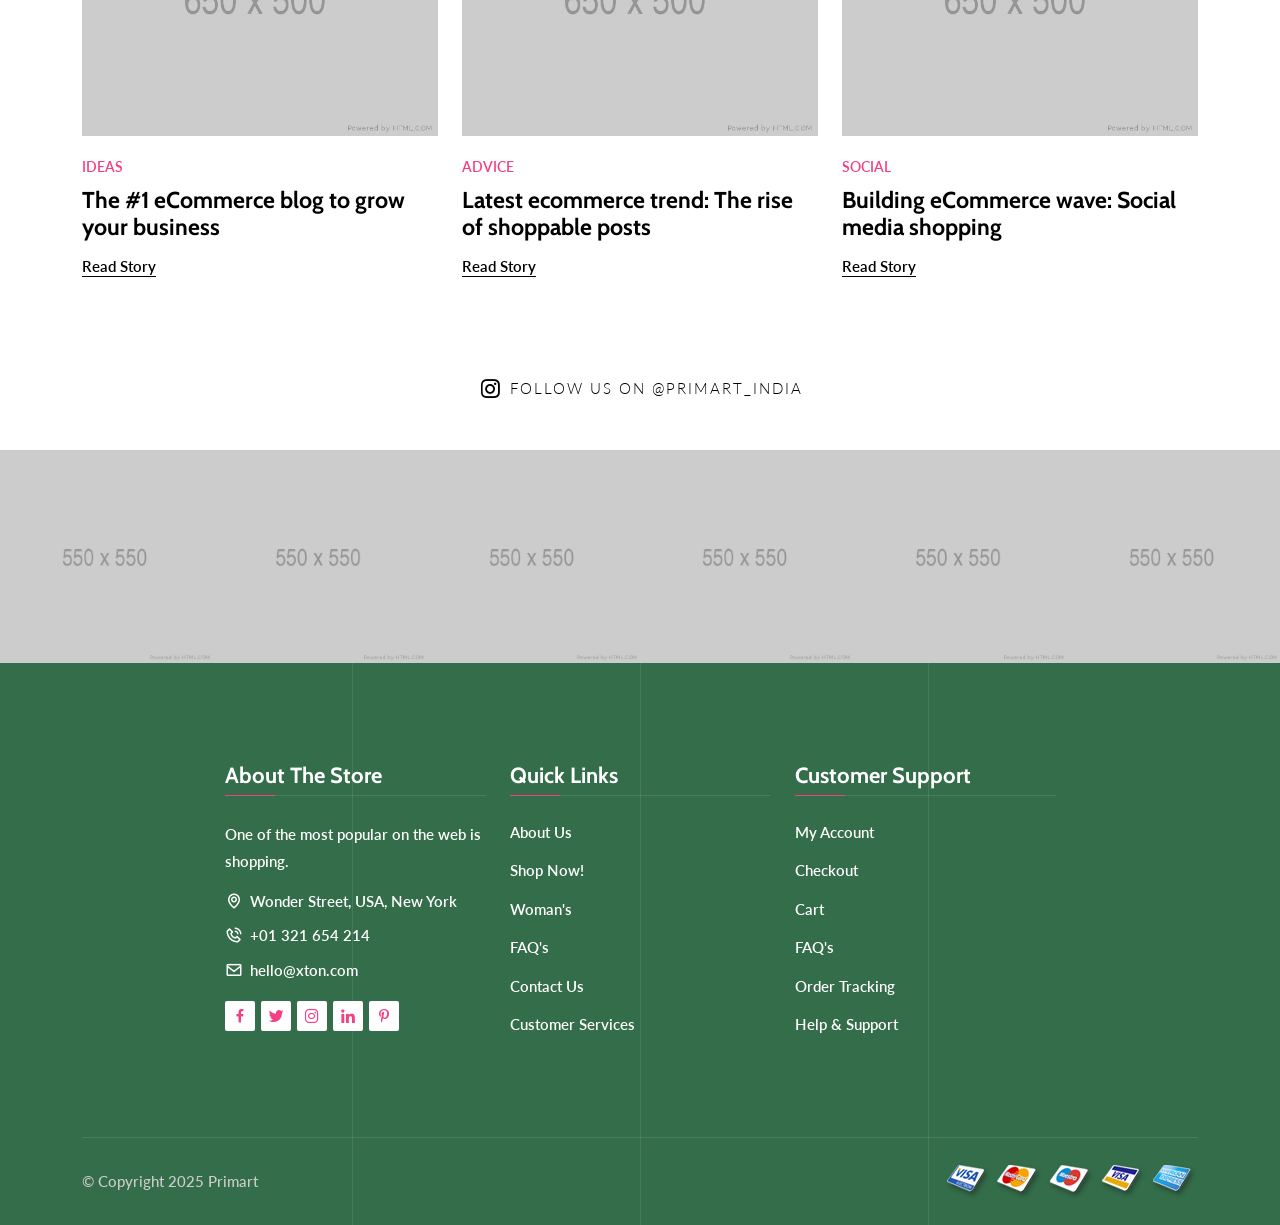
==== commit f689ed66: "Update index.html" ====
--- a/index.html
+++ b/index.html
@@ -32,7 +32,7 @@
                 <div class="row align-items-center justify-content-between">
                     <div class="col-lg-4 col-md-12">
                         <ul class="header-contact-info">
-                            <li>Email: retailprimart@gmail.com</li>
+                            <li>Email: <a href="mailto:retailprimart@gmail.com">retailprimart@gmail.com</a></li>
                             <li>Call: <a href="tel:++916291949071">+91 62919 49071</a></li>
                             <li>
 <!--                                 <div class="dropdown language-switcher d-inline-block">
